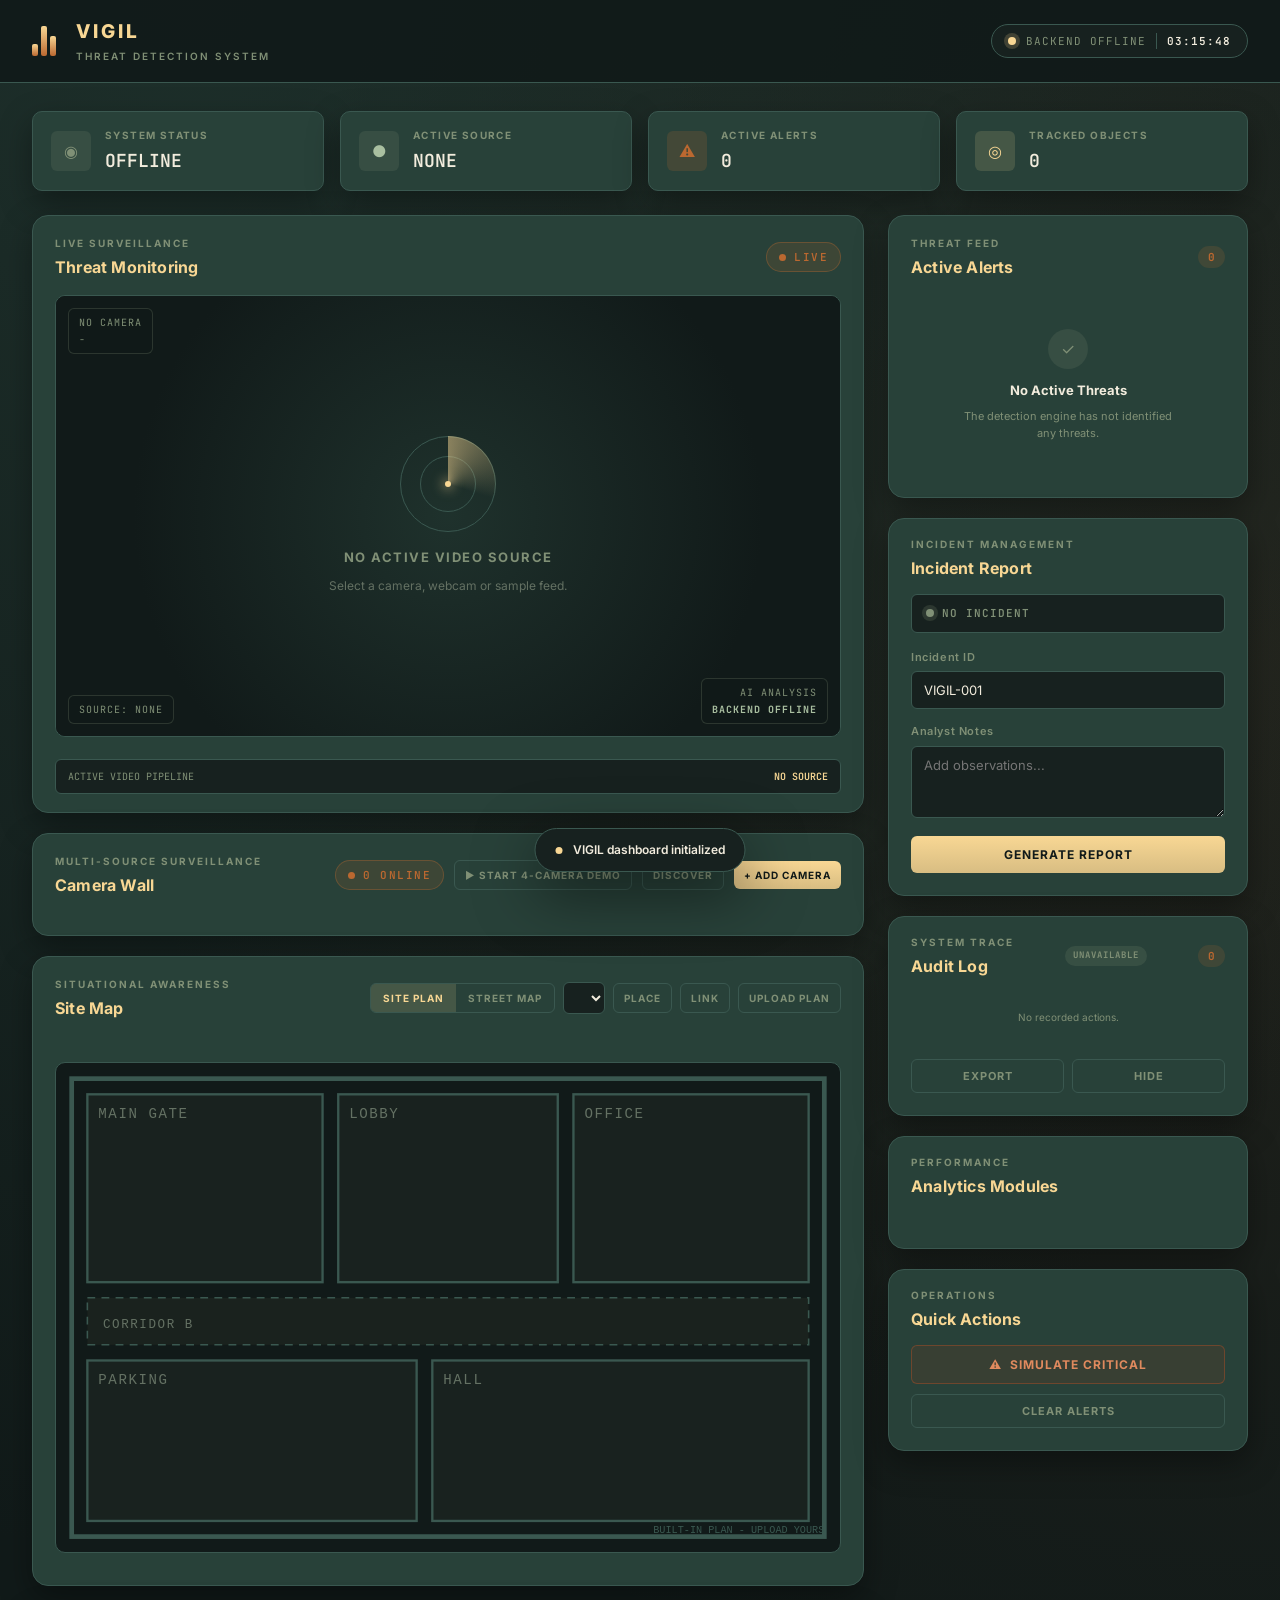
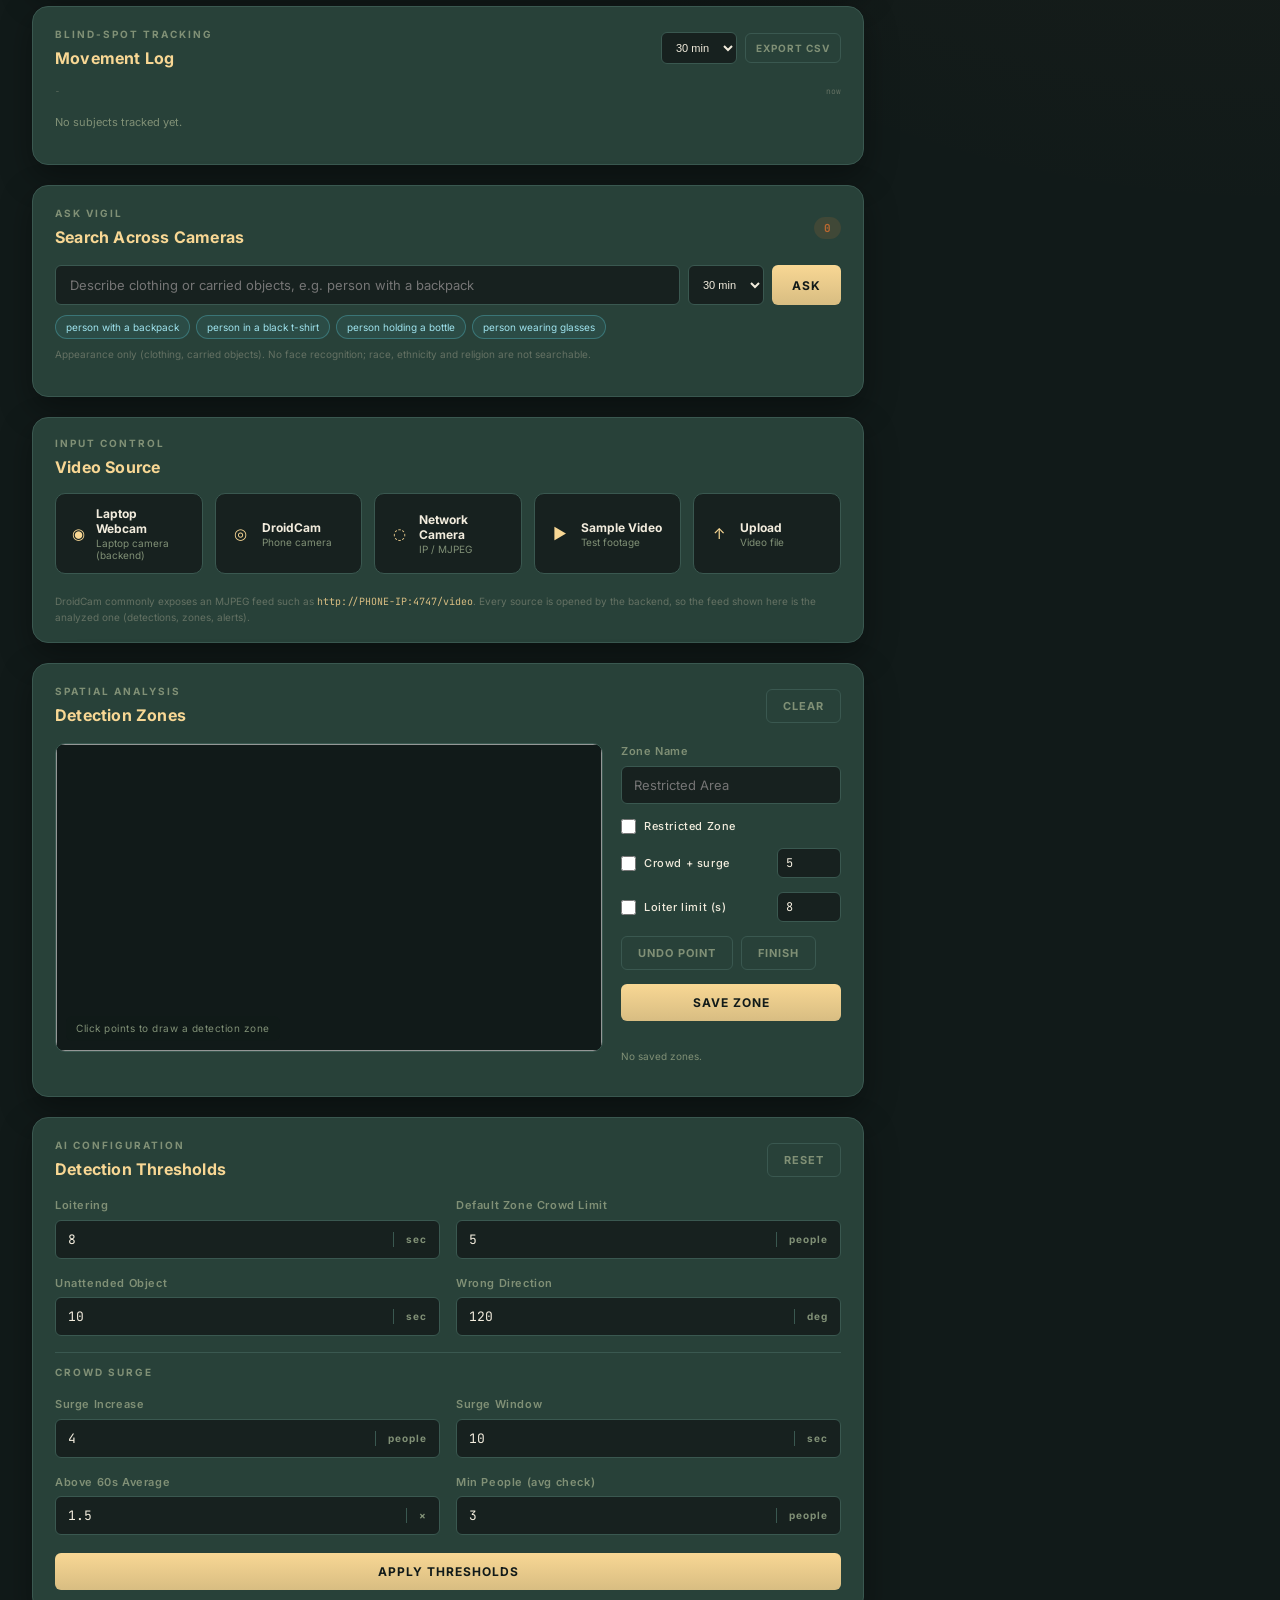
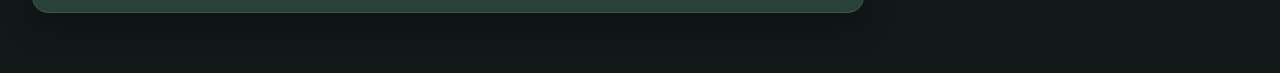
==== frontend/index.html @ 1de20b46 "Camera titles: 'CAM-01', not 'CAM-01 CAM-01' Camera 1 of the single-source flow is named CAM-01, so " ====
<!DOCTYPE html>
<html lang="en">
<head>
    <meta charset="UTF-8">
    <meta name="viewport" content="width=device-width, initial-scale=1.0">

    <title>VIGIL | Threat Detection & Situational Awareness</title>

    <style>
/* =========================================================
   VIGIL DASHBOARD - STYLESHEET
   Palette: Emerald Green / Wasabi / Creased Khaki /
            Egyptian Earth / Noir de Vigne
========================================================= */

:root {

    /* --- palette --- */
    --noir:            #111A19;
    --noir-raised:      #17211f;
    --emerald:          #284139;
    --emerald-soft:     #2f4b42;
    --emerald-border:   #3a5850;
    --wasabi:           #809076;
    --wasabi-dim:       #647163;
    --khaki:            #F8D794;
    --khaki-dim:        #d8bd82;
    --earth:            #BB6830;
    --earth-soft:       #8f5028;
    --critical:         #8f3a1c;
    --critical-glow:    rgba(191, 84, 39, 0.35);

    /* --- semantic --- */
    --bg:               var(--noir);
    --panel:            var(--emerald);
    --panel-header:     var(--emerald-soft);
    --border:           var(--emerald-border);
    --text-primary:     #f2ecdd;
    --text-heading:     var(--khaki);
    --text-muted:       var(--wasabi);
    --accent:           var(--khaki);
    --accent-contrast:  var(--noir);

    --sev-critical:     var(--critical);
    --sev-high:         var(--earth);
    --sev-medium:       var(--khaki);
    --sev-low:          var(--wasabi);

    --radius-sm:  6px;
    --radius-md:  10px;
    --radius-lg:  16px;

    --shadow-panel: 0 12px 32px rgba(0, 0, 0, 0.35);
    --shadow-pop:   0 20px 60px rgba(0, 0, 0, 0.55);

    --font-ui:   "Inter", -apple-system, BlinkMacSystemFont, sans-serif;
    --font-mono: "JetBrains Mono", "SFMono-Regular", monospace;
}


/* =========================================================
   RESET & BASE
========================================================= */

* {
    margin: 0;
    padding: 0;
    box-sizing: border-box;
}

html {
    scroll-padding-top: env(safe-area-inset-top, 0px);
}

body {
    background: var(--bg);
    background-image:
        radial-gradient(circle at 15% 0%, rgba(40, 65, 57, 0.55), transparent 45%),
        radial-gradient(circle at 100% 20%, rgba(187, 104, 48, 0.10), transparent 40%);
    color: var(--text-primary);
    font-family: var(--font-ui);
    font-size: 14px;
    line-height: 1.5;
    min-height: 100vh;
    padding-top: env(safe-area-inset-top, 0px);
    padding-bottom: env(safe-area-inset-bottom, 0px);
}

::selection {
    background: var(--khaki);
    color: var(--noir);
}

::-webkit-scrollbar { width: 10px; height: 10px; }
::-webkit-scrollbar-track { background: transparent; }
::-webkit-scrollbar-thumb {
    background: var(--emerald-border);
    border-radius: 10px;
}
::-webkit-scrollbar-thumb:hover { background: var(--wasabi-dim); }

button, input, textarea {
    font-family: inherit;
    color: inherit;
}

.hidden { display: none !important; }


/* =========================================================
   TOP NAVIGATION
========================================================= */

.topbar {
    position: sticky;
    top: env(safe-area-inset-top, 0px);
    z-index: 40;
    display: flex;
    align-items: center;
    justify-content: space-between;
    padding: 18px 32px;
    background: rgba(17, 26, 25, 0.9);
    border-bottom: 1px solid var(--border);
}

.brand {
    display: flex;
    align-items: center;
    gap: 14px;
}

.brand-mark {
    display: flex;
    align-items: flex-end;
    gap: 3px;
    width: 30px;
    height: 30px;
}

.brand-mark span {
    display: block;
    width: 6px;
    background: linear-gradient(180deg, var(--khaki), var(--earth));
    border-radius: 2px;
}

.brand-mark span:nth-child(1) { height: 40%; animation-delay: 0s; }
.brand-mark span:nth-child(2) { height: 100%; animation-delay: 0.2s; }
.brand-mark span:nth-child(3) { height: 65%; animation-delay: 0.4s; }

@keyframes brandPulse {
    0%, 100% { opacity: 0.55; transform: scaleY(0.85); }
    50%      { opacity: 1;    transform: scaleY(1); }
}

.brand h1 {
    font-size: 19px;
    font-weight: 800;
    letter-spacing: 3px;
    color: var(--text-heading);
}

.brand p {
    font-size: 10px;
    font-weight: 600;
    letter-spacing: 2px;
    color: var(--text-muted);
    margin-top: 2px;
}

.system-state {
    display: flex;
    align-items: center;
    gap: 10px;
    font-family: var(--font-mono);
    font-size: 11px;
    letter-spacing: 1px;
    color: var(--text-muted);
    background: var(--noir-raised);
    border: 1px solid var(--border);
    padding: 8px 16px;
    border-radius: 999px;
}

.status-dot {
    width: 8px;
    height: 8px;
    border-radius: 50%;
    background: var(--khaki);
    box-shadow: 0 0 0 4px rgba(248, 215, 148, 0.18);
}

.status-dot.green {
    background: var(--wasabi);
    box-shadow: 0 0 0 4px rgba(128, 144, 118, 0.2);
}

@keyframes dotPulse {
    0%, 100% { box-shadow: 0 0 0 4px rgba(248, 215, 148, 0.18); }
    50%      { box-shadow: 0 0 0 8px rgba(248, 215, 148, 0.05); }
}

.system-time {
    color: var(--text-primary);
    font-weight: 600;
    padding-left: 10px;
    border-left: 1px solid var(--border);
}


/* =========================================================
   DASHBOARD LAYOUT
========================================================= */

.dashboard {
    max-width: 1560px;
    margin: 0 auto;
    padding: 28px 32px 60px;
    display: flex;
    flex-direction: column;
    gap: 24px;
}


/* =========================================================
   METRIC STRIP
========================================================= */

.metrics {
    display: grid;
    grid-template-columns: repeat(4, 1fr);
    gap: 16px;
}

.metric-card {
    display: flex;
    align-items: center;
    gap: 14px;
    background: var(--panel);
    border: 1px solid var(--border);
    border-radius: var(--radius-md);
    padding: 16px 18px;
    box-shadow: var(--shadow-panel);
    transition: border-color 0.2s ease, transform 0.2s ease;
}

.metric-card:hover {
    border-color: var(--wasabi-dim);
    transform: translateY(-1px);
}

.metric-icon {
    width: 40px;
    height: 40px;
    flex-shrink: 0;
    display: flex;
    align-items: center;
    justify-content: center;
    border-radius: var(--radius-sm);
    font-size: 16px;
    background: rgba(248, 215, 148, 0.12);
    color: var(--khaki);
}

.metric-icon.blue   { background: rgba(128, 144, 118, 0.16); color: var(--wasabi); }
.metric-icon.green  { background: rgba(128, 144, 118, 0.16); color: #a9bfa0; }
.metric-icon.orange { background: rgba(187, 104, 48, 0.18);  color: var(--earth); }
.metric-icon.purple { background: rgba(248, 215, 148, 0.14); color: var(--khaki); }

.metric-label {
    display: block;
    font-size: 10px;
    font-weight: 700;
    letter-spacing: 1.4px;
    color: var(--text-muted);
    margin-bottom: 4px;
}

.metric-card strong {
    font-family: var(--font-mono);
    font-size: 18px;
    font-weight: 600;
    color: var(--text-primary);
}


/* =========================================================
   MAIN GRID
========================================================= */

.main-grid {
    display: grid;
    grid-template-columns: minmax(0, 1fr) 360px;
    gap: 24px;
    align-items: start;
}

.workspace {
    display: flex;
    flex-direction: column;
    gap: 20px;
    min-width: 0;
}

.sidebar {
    display: flex;
    flex-direction: column;
    gap: 20px;
    position: sticky;
    top: 96px;
}


/* =========================================================
   PANELS (shared)
========================================================= */

.panel {
    background: var(--panel);
    border: 1px solid var(--border);
    border-radius: var(--radius-lg);
    box-shadow: var(--shadow-panel);
    overflow: hidden;
}

.panel-header {
    display: flex;
    align-items: center;
    justify-content: space-between;
    gap: 12px;
    padding: 20px 22px 16px;
}

.panel-header.compact {
    padding: 18px 22px 14px;
}

.section-kicker {
    display: block;
    font-size: 10px;
    font-weight: 700;
    letter-spacing: 2px;
    color: var(--wasabi);
    margin-bottom: 4px;
}

.panel-header h2 {
    font-size: 16px;
    font-weight: 700;
    color: var(--text-heading);
    letter-spacing: 0.2px;
}


/* =========================================================
   VIDEO PANEL
========================================================= */

.live-indicator {
    display: flex;
    align-items: center;
    gap: 8px;
    font-family: var(--font-mono);
    font-size: 11px;
    font-weight: 600;
    letter-spacing: 1.5px;
    color: var(--earth);
    background: rgba(187, 104, 48, 0.14);
    border: 1px solid rgba(187, 104, 48, 0.35);
    padding: 6px 12px;
    border-radius: 999px;
}

.live-indicator span:first-child {
    width: 7px;
    height: 7px;
    border-radius: 50%;
    background: var(--earth);
}

.video-container {
    position: relative;
    margin: 0 22px 22px;
    border-radius: var(--radius-md);
    overflow: hidden;
    background: var(--noir);
    border: 1px solid var(--border);
    aspect-ratio: 16 / 9;
}

.video-container img#videoFeed {
    width: 100%;
    height: 100%;
    object-fit: contain;
    display: none;
}

.video-placeholder {
    position: absolute;
    inset: 0;
    display: flex;
    flex-direction: column;
    align-items: center;
    justify-content: center;
    gap: 10px;
    text-align: center;
    background:
        radial-gradient(circle at center, rgba(40, 65, 57, 0.6), var(--noir) 70%);
}

.video-placeholder h3 {
    font-size: 13px;
    letter-spacing: 1.5px;
    color: var(--text-muted);
    font-weight: 700;
}

.video-placeholder p {
    font-size: 12px;
    color: var(--wasabi-dim);
}

.radar {
    position: relative;
    width: 96px;
    height: 96px;
    margin-bottom: 6px;
}

.radar-ring {
    position: absolute;
    inset: 0;
    border: 1px solid var(--emerald-border);
    border-radius: 50%;
}

.radar-ring:nth-child(2) {
    inset: 20px;
}

.radar-sweep {
    position: absolute;
    inset: 0;
    border-radius: 50%;
    background: conic-gradient(from 0deg, rgba(248, 215, 148, 0.5), transparent 30%);
}

.radar-center {
    position: absolute;
    top: 50%;
    left: 50%;
    width: 6px;
    height: 6px;
    background: var(--khaki);
    border-radius: 50%;
    transform: translate(-50%, -50%);
    box-shadow: 0 0 12px 2px rgba(248, 215, 148, 0.6);
}

@keyframes sweep {
    to { transform: rotate(360deg); }
}

.video-overlay {
    position: absolute;
    display: flex;
    flex-direction: column;
    gap: 2px;
    padding: 6px 10px;
    background: rgba(17, 26, 25, 0.75);
    border: 1px solid rgba(128, 144, 118, 0.25);
    border-radius: var(--radius-sm);
    font-family: var(--font-mono);
    font-size: 10px;
    letter-spacing: 1px;
    color: var(--text-muted);
}

.video-overlay.top-left     { top: 12px; left: 12px; }
.video-overlay.bottom-left  { bottom: 12px; left: 12px; }
.video-overlay.bottom-right { bottom: 12px; right: 12px; text-align: right; }

.green-text { color: #a9bfa0; font-weight: 700; }


/* =========================================================
   SOURCE CONTROL
========================================================= */

.source-grid {
    display: grid;
    grid-template-columns: repeat(5, 1fr);
    gap: 12px;
    padding: 0 22px 20px;
}

.source-btn {
    display: flex;
    align-items: center;
    gap: 10px;
    background: var(--noir-raised);
    border: 1px solid var(--border);
    border-radius: var(--radius-md);
    padding: 12px 14px;
    text-align: left;
    cursor: pointer;
    transition: border-color 0.2s ease, background 0.2s ease;
}

.source-btn:hover {
    border-color: var(--wasabi-dim);
}

.source-btn.active {
    border-color: var(--khaki);
    background: rgba(248, 215, 148, 0.08);
}

.source-icon {
    font-size: 15px;
    color: var(--khaki);
    width: 22px;
    text-align: center;
}

.source-btn span b {
    display: block;
    font-size: 12px;
    font-weight: 700;
    color: var(--text-primary);
}

.source-btn span small {
    display: block;
    font-size: 10px;
    color: var(--text-muted);
    margin-top: 1px;
}

.source-input {
    display: flex;
    gap: 10px;
    padding: 0 22px 22px;
}

.source-input input {
    flex: 1;
    background: var(--noir-raised);
    border: 1px solid var(--border);
    border-radius: var(--radius-sm);
    padding: 11px 14px;
    font-size: 13px;
    color: var(--text-primary);
}

.source-input input:focus,
input:focus,
textarea:focus {
    outline: none;
    border-color: var(--khaki-dim);
}


/* =========================================================
   BUTTONS
========================================================= */

.primary-btn {
    background: linear-gradient(180deg, var(--khaki), var(--khaki-dim));
    color: var(--noir);
    border: none;
    border-radius: var(--radius-sm);
    padding: 11px 20px;
    font-size: 12px;
    font-weight: 700;
    letter-spacing: 1px;
    cursor: pointer;
    transition: filter 0.2s ease, transform 0.15s ease;
}

.primary-btn:hover { filter: brightness(1.06); transform: translateY(-1px); }
.primary-btn:active { transform: translateY(0); }
.primary-btn.full { width: 100%; }

.secondary-btn {
    background: transparent;
    color: var(--text-muted);
    border: 1px solid var(--border);
    border-radius: var(--radius-sm);
    padding: 9px 16px;
    font-size: 11px;
    font-weight: 700;
    letter-spacing: 1px;
    cursor: pointer;
    transition: color 0.2s ease, border-color 0.2s ease;
}

.secondary-btn:hover {
    color: var(--text-primary);
    border-color: var(--wasabi-dim);
}

.danger-btn {
    display: flex;
    align-items: center;
    justify-content: center;
    gap: 8px;
    width: 100%;
    background: rgba(143, 58, 28, 0.16);
    color: #e08a5e;
    border: 1px solid rgba(191, 84, 39, 0.4);
    border-radius: var(--radius-sm);
    padding: 11px 16px;
    font-size: 12px;
    font-weight: 700;
    letter-spacing: 1px;
    cursor: pointer;
    transition: background 0.2s ease;
}

.danger-btn:hover {
    background: rgba(143, 58, 28, 0.28);
}


/* =========================================================
   ZONE DRAWING
========================================================= */

.zone-workspace {
    display: grid;
    grid-template-columns: minmax(0, 1fr) 220px;
    gap: 18px;
    padding: 0 22px 22px;
}

.zone-canvas-wrapper {
    position: relative;
    border-radius: var(--radius-md);
    overflow: hidden;
    border: 1px solid var(--border);
    background: var(--noir);
    aspect-ratio: 16 / 9;
}

.zone-canvas-wrapper img#zoneImage {
    width: 100%;
    height: 100%;
    object-fit: fill;
    opacity: 0.75;
}

.zone-canvas-wrapper canvas {
    position: absolute;
    inset: 0;
    cursor: crosshair;
}

.canvas-help {
    position: absolute;
    bottom: 10px;
    left: 10px;
    font-size: 10px;
    letter-spacing: 0.5px;
    color: var(--text-muted);
    background: rgba(17, 26, 25, 0.7);
    padding: 5px 10px;
    border-radius: var(--radius-sm);
    pointer-events: none;
}

.zone-controls {
    display: flex;
    flex-direction: column;
    gap: 14px;
}

.zone-controls label,
.threshold-grid label,
.incident-fields label {
    display: flex;
    flex-direction: column;
    gap: 6px;
    font-size: 11px;
    font-weight: 600;
    letter-spacing: 0.6px;
    color: var(--text-muted);
}

.zone-controls input[type="text"] {
    background: var(--noir-raised);
    border: 1px solid var(--border);
    border-radius: var(--radius-sm);
    padding: 10px 12px;
    font-size: 13px;
    color: var(--text-primary);
}

.checkbox-row {
    flex-direction: row !important;
    align-items: center;
    gap: 8px !important;
}

.checkbox-row input[type="checkbox"] {
    width: 15px;
    height: 15px;
    accent-color: var(--khaki);
}

.checkbox-row span {
    color: var(--text-primary);
    font-weight: 500;
}

.checkbox-row input[type="number"] {
    width: 64px;
    margin-left: auto;
    background: var(--noir-raised);
    border: 1px solid var(--border);
    border-radius: var(--radius-sm);
    padding: 6px 8px;
    font-family: var(--font-mono);
    font-size: 12px;
    color: var(--text-primary);
}

.zone-list-item.crowd-warn { border-left-color: var(--khaki); }
.zone-list-item.crowd-over { border-left-color: var(--critical); }

.zone-count {
    font-family: var(--font-mono);
    font-size: 11px;
    font-weight: 700;
    color: var(--text-primary);
    margin-left: auto;
}

.zone-list-item.crowd-warn .zone-count { color: var(--khaki); }
.zone-list-item.crowd-over .zone-count { color: #ef8f66; }

.threshold-group-label {
    grid-column: 1 / -1;
    font-size: 10px;
    font-weight: 700;
    letter-spacing: 2px;
    color: var(--wasabi);
    padding-top: 12px;
    border-top: 1px solid var(--border);
}

.modal-message {
    margin: 0 22px 16px;
    font-size: 12px;
    color: var(--text-primary);
}

.modal-actions-list {
    margin: 0 22px 22px;
    padding: 12px 14px 12px 30px;
    background: rgba(143, 58, 28, 0.14);
    border: 1px solid rgba(191, 84, 39, 0.35);
    border-radius: var(--radius-sm);
    font-size: 12px;
    line-height: 1.7;
    color: var(--text-primary);
}

.alert-item.simulated { opacity: 0.8; border-style: dashed; }

.alert-item.acknowledged { opacity: 0.45; }

/* camera wall: backend camera states */
.camera-tile { cursor: pointer; position: relative; }
.camera-tile.focused { border-color: var(--khaki); box-shadow: 0 0 0 1px var(--khaki) inset; }
.camera-tile.critical { border-color: #ef5a3a; box-shadow: 0 0 0 2px rgba(239, 90, 58, .55); }
@keyframes criticalPulse {
    0%, 100% { box-shadow: 0 0 0 1px rgba(239, 90, 58, .9), 0 0 0 0 rgba(239, 90, 58, .55); }
    50% { box-shadow: 0 0 0 1px rgba(239, 90, 58, .9), 0 0 18px 4px rgba(239, 90, 58, .45); }
}
.cam-alert-badge {
    min-width: 18px; height: 18px; padding: 0 5px; border-radius: 999px; display: inline-flex;
    align-items: center; justify-content: center; font-family: var(--font-mono); font-size: 9px; font-weight: 800;
    background: rgba(187, 104, 48, .25); color: var(--earth);
}
.cam-alert-badge.critical { background: #ef5a3a; color: #fff; }
.cam-alert-badge.none { display: none; }
.camera-stats { display: flex; justify-content: space-between; gap: 8px; padding: 7px 10px 0;
    font-family: var(--font-mono); font-size: 9px; letter-spacing: .6px; color: var(--text-muted); }
.camera-pin { width: 26px; height: 26px; padding: 0 !important; font-size: 13px !important; }
.camera-tile.waiting { cursor: default; border-style: dashed; }
.camera-tile.waiting .camera-feed { display: flex; align-items: center; justify-content: center; }
.camera-live.reconnecting { color: var(--khaki); }
.camera-live.reconnecting::before { background: var(--khaki); }
.camera-live.stopped { color: var(--wasabi-dim); }
.camera-live.stopped::before { background: var(--wasabi-dim); }
.camera-tile .camera-feed img { display: block; object-fit: contain; background: #080d0c; }
.camera-empty.hidden { display: none; }
.camera-wall-empty {
    grid-column: 1 / -1;
    padding: 28px 12px;
    text-align: center;
    color: var(--text-muted);
    font-size: 12px;
    border: 1px dashed var(--border);
    border-radius: var(--radius-md);
}

/* site map */
.map-toolbar { display: flex; flex-wrap: wrap; align-items: center; gap: 8px; }
.map-toolbar select { background: var(--noir-raised); border: 1px solid var(--border); border-radius: var(--radius-sm);
    color: var(--text-primary); padding: 8px 10px; font-size: 11px; }
.map-mode { display: inline-flex; border: 1px solid var(--border); border-radius: var(--radius-sm); overflow: hidden; }
.map-mode button { background: transparent; border: 0; color: var(--text-muted); padding: 8px 12px; font-size: 10px;
    font-weight: 700; letter-spacing: 1px; cursor: pointer; }
.map-mode button.active { background: rgba(248, 215, 148, .14); color: var(--khaki); }
.street-tools { display: flex; flex-wrap: wrap; gap: 8px; align-items: center; margin: 0 22px 8px; }
.street-tools.hidden { display: none; }
.geo-search { position: relative; flex: 1 1 320px; display: flex; gap: 6px; }
.geo-search input { flex: 1; min-width: 0; background: var(--noir-raised); border: 1px solid var(--border);
    border-radius: var(--radius-sm); color: var(--text-primary); padding: 8px 10px; font-size: 12px; }
.geo-results { position: absolute; top: 100%; left: 0; right: 0; z-index: 1200; margin-top: 4px; background: var(--panel);
    border: 1px solid var(--border); border-radius: var(--radius-sm); box-shadow: var(--shadow-pop); max-height: 260px; overflow: auto; }
.geo-results.hidden { display: none; }
.geo-results button { display: block; width: 100%; text-align: left; background: none; border: 0; border-bottom: 1px solid var(--border);
    color: var(--text-primary); padding: 8px 10px; font-size: 11px; cursor: pointer; }
.geo-results button:hover { background: rgba(248, 215, 148, .1); }
.geo-results small { display: block; padding: 6px 10px; color: var(--text-muted); font-size: 9px; }
.cand-popup { font-size: 11px; min-width: 200px; }
.cand-popup b { color: var(--khaki); }
.cand-popup .pop-actions { display: flex; flex-direction: column; gap: 6px; margin-top: 8px; }
.cand-popup .pop-actions button { font-size: 10px; padding: 6px; }
.locate-qr { display: flex; justify-content: center; background: #fff; border-radius: var(--radius-sm); padding: 10px; margin: 10px 22px; }
.locate-qr svg { width: 220px; height: 220px; }
.locate-url { margin: 0 22px; font-family: var(--font-mono); font-size: 10px; word-break: break-all; color: var(--khaki); }
.locate-steps { margin: 10px 22px 16px; padding-left: 18px; font-size: 11px; color: var(--text-muted); }
.loc-hint { margin: 0 22px 8px; font-size: 11px; color: var(--khaki); min-height: 14px; }
.map-hint { margin: 0 22px 10px; min-height: 16px; font-family: var(--font-mono); font-size: 10px; color: var(--khaki); }
.map-stage { position: relative; margin: 0 22px 14px; border-radius: var(--radius-md); overflow: hidden;
    border: 1px solid var(--border); background: var(--noir); aspect-ratio: 16 / 10; }
.site-plan, .street-map { position: absolute; inset: 0; }
.site-plan img { position: absolute; inset: 0; width: 100%; height: 100%; object-fit: fill; opacity: .85; }
.site-plan svg { position: absolute; inset: 0; width: 100%; height: 100%; }
.site-plan.placing, .street-map.placing { cursor: crosshair; }
.plan-marker { cursor: pointer; }
/* Only markers take clicks; everything else lets them through to the SVG. */
#sitePlanSvg > :not(.plan-marker) { pointer-events: none; }
.plan-marker text { font-family: var(--font-mono); font-size: 18px; font-weight: 700; fill: #f2ecdd;
    paint-order: stroke; stroke: #111a19; stroke-width: 4px; }
.pulse-ring { animation: ringPulse 1.1s ease-out 5; transform-box: fill-box; transform-origin: center; }
@keyframes ringPulse { 0% { transform: scale(1); opacity: .9; } 100% { transform: scale(2.6); opacity: 0; } }
.plan-marker.flash circle.core { animation: flashCore .45s ease-in-out 6; }
@keyframes flashCore { 50% { r: 20; } }
.map-popup { position: absolute; z-index: 5; width: 230px; background: var(--panel); border: 1px solid var(--border);
    border-radius: var(--radius-md); box-shadow: var(--shadow-pop); padding: 10px; font-size: 11px; color: var(--text-primary); }
.map-popup img { width: 100%; aspect-ratio: 4 / 3; object-fit: cover; border-radius: var(--radius-sm); background: #080d0c; margin: 6px 0; }
.map-popup .pop-title { font-weight: 800; font-size: 12px; color: var(--khaki); }
.map-popup .pop-meta { color: var(--text-muted); font-family: var(--font-mono); font-size: 9px; }
.map-popup .pop-alert { margin-top: 4px; font-size: 10px; }
.map-popup .pop-actions { display: flex; gap: 6px; margin-top: 8px; }
.map-popup .pop-actions button, .map-popup .pop-actions a { flex: 1; text-align: center; font-size: 9px; padding: 6px; }
.leaflet-popup-content .map-popup { position: static; box-shadow: none; border: 0; padding: 0; width: 220px; background: transparent; }
.leaflet-popup-content-wrapper, .leaflet-popup-tip { background: var(--panel); color: var(--text-primary); }
.street-dot { position: relative; width: 22px; height: 22px; border-radius: 50%; border: 2px solid #111a19;
    display: flex; align-items: center; justify-content: center; font: 700 8px var(--font-mono); color: #111a19; }
.street-dot.critical::after { content: ""; position: absolute; inset: -3px; border-radius: 50%; border: 3px solid #ef5a3a;
    animation: ringPulse 1.1s ease-out 5; }
.street-dot.flash { animation: flashCore .45s ease-in-out 6; }
.link-label { font-family: var(--font-mono); font-size: 16px; font-weight: 700; fill: var(--khaki);
    paint-order: stroke; stroke: #111a19; stroke-width: 4px; }
.links-list { display: flex; flex-wrap: wrap; gap: 6px; padding: 0 22px 18px; }
.link-chip { display: inline-flex; align-items: center; gap: 8px; padding: 5px 8px; border: 1px solid var(--border);
    border-radius: 999px; font-family: var(--font-mono); font-size: 10px; color: var(--text-muted); }
.link-chip button { background: none; border: 0; color: var(--text-muted); cursor: pointer; }
.alert-location { display: flex; gap: 8px; align-items: center; font-size: 10px; color: var(--text-muted); margin-bottom: 6px; }
.nav-link { color: var(--khaki); font-size: 10px; font-weight: 700; letter-spacing: .5px; text-decoration: none; }
.nav-link:hover { text-decoration: underline; }
.modal-location { margin: -8px 22px 14px; font-size: 11px; color: var(--text-muted); }

/* Ask Vigil */
.ask-row { display: flex; gap: 8px; padding: 0 22px 10px; }
.ask-row input { flex: 1; background: var(--noir-raised); border: 1px solid var(--border); border-radius: var(--radius-sm);
    padding: 11px 14px; font-size: 13px; color: var(--text-primary); }
.ask-row select { background: var(--noir-raised); border: 1px solid var(--border); border-radius: var(--radius-sm);
    color: var(--text-primary); padding: 0 10px; font-size: 11px; }
.ask-chips { display: flex; flex-wrap: wrap; gap: 6px; padding: 0 22px 8px; }
.ask-chip { background: rgba(95, 211, 230, .08); border: 1px solid rgba(95, 211, 230, .3); color: #9fe3ee;
    border-radius: 999px; padding: 5px 10px; font-size: 10px; cursor: pointer; }
.ask-note { padding: 0 22px 12px; font-size: 10px; color: var(--wasabi-dim); }
.ask-results { display: grid; grid-template-columns: repeat(auto-fill, minmax(130px, 1fr)); gap: 10px; padding: 0 22px 22px; }
.ask-result { background: var(--noir-raised); border: 1px solid var(--border); border-radius: var(--radius-sm); overflow: hidden;
    cursor: pointer; transition: border-color .2s ease; }
.ask-result:hover { border-color: #5fd3e6; }
.ask-result img { width: 100%; aspect-ratio: 3 / 4; object-fit: cover; display: block; background: #080d0c; }
.ask-result .meta { padding: 6px 8px; font-family: var(--font-mono); font-size: 9px; color: var(--text-muted); line-height: 1.5; }
.ask-result .meta b { color: #9fe3ee; font-size: 10px; }
.ask-result .match { float: right; color: var(--khaki); font-weight: 700; }
.ask-empty { grid-column: 1 / -1; font-size: 11px; color: var(--text-muted); padding: 12px 0; }
.follow-banner { display: flex; align-items: center; gap: 10px; margin: 0 22px 12px; padding: 9px 12px; border-radius: var(--radius-sm);
    background: rgba(95, 211, 230, .1); border: 1px solid rgba(95, 211, 230, .45); font-family: var(--font-mono);
    font-size: 10px; color: #9fe3ee; }
.follow-banner .dot { width: 8px; height: 8px; border-radius: 50%; background: #5fd3e6; }
.follow-banner button { margin-left: auto; }
.subject-top { display: grid; grid-template-columns: 160px 1fr; gap: 16px; padding: 18px 22px 0; }
.subject-top img { width: 160px; border-radius: var(--radius-sm); border: 1px solid var(--border); background: #080d0c; }
.subject-facts { font-size: 12px; line-height: 1.8; color: var(--text-primary); }
.subject-facts span { color: var(--text-muted); font-size: 10px; letter-spacing: .8px; display: inline-block; width: 110px; }
.sightings { display: flex; flex-direction: column; gap: 6px; padding: 14px 22px 0; }
.sighting { display: grid; grid-template-columns: 48px 1fr auto; gap: 10px; align-items: center; padding: 6px 8px;
    background: var(--noir-raised); border: 1px solid var(--border); border-radius: var(--radius-sm); font-size: 11px; }
.sighting img { width: 48px; height: 60px; object-fit: cover; border-radius: 4px; background: #080d0c; }
.sighting small { color: var(--text-muted); font-family: var(--font-mono); font-size: 9px; }
.reid-badge { font-family: var(--font-mono); font-size: 9px; color: #9fe3ee; }

/* Movement Log */
.moves { display: flex; flex-direction: column; gap: 8px; padding: 0 22px 22px; }
.move-row { display: grid; grid-template-columns: 44px 70px 1fr; gap: 10px; align-items: center; padding: 6px 8px;
    background: var(--noir-raised); border: 1px solid var(--border); border-radius: var(--radius-sm); cursor: pointer; }
.move-row:hover, .move-row.selected { border-color: #5fd3e6; }
.move-row img { width: 44px; height: 56px; object-fit: cover; border-radius: 4px; background: #080d0c; }
.move-id { font-family: var(--font-mono); font-size: 11px; font-weight: 700; color: #9fe3ee; }
.move-id small { display: block; font-weight: 400; color: var(--text-muted); font-size: 9px; }
.timeline { position: relative; height: 34px; background: rgba(17, 26, 25, .6); border-radius: 4px; overflow: hidden; }
.tl-seg { position: absolute; top: 4px; height: 14px; border-radius: 3px; background: #5fd3e6; opacity: .85; min-width: 3px; }
.tl-seg.open { background: linear-gradient(90deg, #5fd3e6, #9fe3ee); }
.tl-seg span { position: absolute; left: 3px; top: 0; font: 700 8px/14px var(--font-mono); color: #111a19; white-space: nowrap; }
.tl-gap { position: absolute; top: 22px; height: 2px; background: var(--wasabi-dim); }
.tl-gap.long_gap { background: #e8913a; }
.tl-gap.missing { background: #ef5a3a; }
.tl-gap-label { position: absolute; top: 18px; font: 700 8px var(--font-mono); color: var(--text-muted); transform: translateX(-50%); white-space: nowrap; }
.tl-gap-label.long_gap { color: #e8913a; }
.tl-gap-label.missing { color: #ef5a3a; }
.tl-axis { display: flex; justify-content: space-between; font: 8px var(--font-mono); color: var(--wasabi-dim); padding: 0 22px 6px; }

/* Analytics Modules */
.modules { display: flex; flex-direction: column; gap: 8px; padding: 0 22px 18px; }
.module-row { display: flex; align-items: center; justify-content: space-between; gap: 10px; font-size: 12px; }
.module-row small { display: block; font-size: 9px; color: var(--text-muted); }
.switch { position: relative; width: 38px; height: 20px; flex-shrink: 0; }
.switch input { opacity: 0; width: 0; height: 0; }
.switch span { position: absolute; inset: 0; border-radius: 999px; background: var(--noir-raised); border: 1px solid var(--border);
    cursor: pointer; transition: background .2s ease; }
.switch span::before { content: ""; position: absolute; width: 14px; height: 14px; left: 2px; top: 2px; border-radius: 50%;
    background: var(--wasabi-dim); transition: transform .2s ease, background .2s ease; }
.switch input:checked + span { background: rgba(88, 170, 110, .25); border-color: #6fbf73; }
.switch input:checked + span::before { transform: translateX(18px); background: #8fd19e; }
.module-row.needs-pose { opacity: .45; }
.modules-perf { padding: 0 22px 18px; font-family: var(--font-mono); font-size: 9px; color: var(--text-muted); }

/* add-camera dialog */
.form-grid { display: grid; grid-template-columns: 1fr 1fr; gap: 12px; padding: 18px 22px 0; }
.form-grid label { display: flex; flex-direction: column; gap: 6px; font-size: 11px; font-weight: 600;
    letter-spacing: .6px; color: var(--text-muted); }
.form-grid .span-2 { grid-column: 1 / -1; }
.form-grid input, .form-grid select {
    background: var(--noir-raised); border: 1px solid var(--border); border-radius: var(--radius-sm);
    padding: 10px 12px; font-size: 13px; color: var(--text-primary); font-family: inherit;
}
.test-row { display: flex; align-items: center; gap: 14px; padding: 16px 22px 0; }
.test-thumb { width: 160px; aspect-ratio: 4 / 3; border-radius: var(--radius-sm); border: 1px solid var(--border);
    background: var(--noir-raised); object-fit: cover; }
.test-result { font-family: var(--font-mono); font-size: 11px; color: var(--text-muted); }
.test-result.ok { color: #8fd19e; }
.test-result.bad { color: #ef8f66; }
.discover-list { display: flex; flex-direction: column; gap: 6px; padding: 12px 22px 0; }
.discover-item { display: flex; align-items: center; justify-content: space-between; gap: 10px; padding: 8px 10px;
    background: var(--noir-raised); border: 1px solid var(--border); border-radius: var(--radius-sm);
    font-family: var(--font-mono); font-size: 11px; }
.modal-footer { display: flex; justify-content: flex-end; gap: 10px; padding: 18px 22px 22px; }
.alert-item.acknowledged .alert-type::after {
    content: " \2713 ACK";
    font-size: 9px;
    letter-spacing: 1px;
    color: var(--wasabi);
}

.chain-badge {
    font-family: var(--font-mono);
    font-size: 9px;
    font-weight: 700;
    letter-spacing: 1px;
    padding: 3px 8px;
    border-radius: 999px;
    background: rgba(128, 144, 118, 0.18);
    color: var(--wasabi);
    white-space: nowrap;
}
.chain-badge.verified { background: rgba(88, 170, 110, 0.18); color: #8fd19e; }
.chain-badge.tampered { background: rgba(191, 60, 39, 0.28); color: #ff8a6a; }

.audit-actor {
    font-family: var(--font-mono);
    font-size: 8px;
    letter-spacing: 1px;
    color: var(--wasabi-dim);
    margin-left: 6px;
}

.modal-ack-row {
    display: flex;
    align-items: center;
    gap: 12px;
    margin: 0 22px 22px;
}
.modal-ack-row .ack-note {
    font-size: 11px;
    color: var(--text-muted);
}


/* =========================================================
   THRESHOLDS
========================================================= */

.threshold-grid {
    display: grid;
    grid-template-columns: repeat(2, 1fr);
    gap: 16px;
    padding: 0 22px 18px;
}

.input-unit {
    display: flex;
    align-items: center;
    background: var(--noir-raised);
    border: 1px solid var(--border);
    border-radius: var(--radius-sm);
    overflow: hidden;
}

.input-unit input {
    flex: 1;
    background: transparent;
    border: none;
    padding: 10px 12px;
    font-size: 13px;
    font-family: var(--font-mono);
    color: var(--text-primary);
}

.input-unit span {
    padding: 0 12px;
    font-size: 10px;
    font-weight: 700;
    letter-spacing: 1px;
    color: var(--text-muted);
    border-left: 1px solid var(--border);
}

.threshold-grid + .primary-btn.full,
.panel > .primary-btn.full {
    margin: 0 22px 22px;
    width: calc(100% - 44px);
}


/* =========================================================
   ALERTS
========================================================= */

.alert-counter {
    background: rgba(187, 104, 48, 0.16);
    color: var(--earth);
    font-family: var(--font-mono);
    font-size: 11px;
    font-weight: 700;
    padding: 3px 10px;
    border-radius: 999px;
}

.alert-list {
    display: flex;
    flex-direction: column;
    max-height: 480px;
    overflow-y: auto;
    padding: 0 22px 22px;
    gap: 10px;
}

.empty-alerts {
    display: flex;
    flex-direction: column;
    align-items: center;
    text-align: center;
    gap: 8px;
    padding: 34px 10px;
}

.empty-icon {
    width: 40px;
    height: 40px;
    display: flex;
    align-items: center;
    justify-content: center;
    border-radius: 50%;
    background: rgba(128, 144, 118, 0.16);
    color: var(--wasabi);
    font-size: 16px;
    margin-bottom: 4px;
}

.empty-alerts h3 {
    font-size: 13px;
    color: var(--text-primary);
}

.empty-alerts p {
    font-size: 11px;
    color: var(--text-muted);
    max-width: 220px;
}

.alert-item {
    background: var(--noir-raised);
    border: 1px solid var(--border);
    border-left: 3px solid var(--wasabi);
    border-radius: var(--radius-sm);
    padding: 12px 14px;
    cursor: pointer;
    transition: border-color 0.2s ease, transform 0.15s ease;
}

.alert-item:hover {
    transform: translateX(2px);
    border-color: var(--wasabi-dim);
}

.alert-item.critical { border-left-color: var(--critical); }
.alert-item.high      { border-left-color: var(--earth); }
.alert-item.medium    { border-left-color: var(--khaki); }
.alert-item.low        { border-left-color: var(--wasabi); }

.alert-top {
    display: flex;
    align-items: center;
    justify-content: space-between;
    margin-bottom: 6px;
}

.alert-type {
    font-size: 12px;
    font-weight: 700;
    color: var(--text-primary);
}

.alert-severity {
    font-size: 9px;
    font-weight: 800;
    letter-spacing: 1px;
    padding: 3px 8px;
    border-radius: 999px;
}

.alert-severity.critical { background: rgba(143, 58, 28, 0.3); color: #ef8f66; }
.alert-severity.high      { background: rgba(187, 104, 48, 0.22); color: var(--earth); }
.alert-severity.medium    { background: rgba(248, 215, 148, 0.18); color: var(--khaki); }
.alert-severity.low        { background: rgba(128, 144, 118, 0.22); color: var(--wasabi); }

.alert-description {
    font-size: 11px;
    color: var(--text-muted);
    line-height: 1.5;
    margin-bottom: 8px;
}

.alert-time {
    font-family: var(--font-mono);
    font-size: 10px;
    color: var(--wasabi-dim);
}


/* =========================================================
   INCIDENT PANEL
========================================================= */

.incident-status {
    display: flex;
    align-items: center;
    gap: 8px;
    margin: 0 22px 16px;
    padding: 10px 14px;
    background: var(--noir-raised);
    border: 1px solid var(--border);
    border-radius: var(--radius-sm);
    font-family: var(--font-mono);
    font-size: 11px;
    font-weight: 600;
    letter-spacing: 1px;
    color: var(--text-muted);
}

.incident-fields {
    display: flex;
    flex-direction: column;
    gap: 14px;
    padding: 0 22px 18px;
}

.incident-fields input,
.incident-fields textarea {
    background: var(--noir-raised);
    border: 1px solid var(--border);
    border-radius: var(--radius-sm);
    padding: 10px 12px;
    font-size: 13px;
    color: var(--text-primary);
}

.incident-fields textarea {
    min-height: 72px;
    resize: vertical;
}


/* =========================================================
   QUICK ACTIONS
========================================================= */

.quick-actions {
    display: flex;
    flex-direction: column;
    gap: 10px;
    padding: 0 22px 22px;
}


/* =========================================================
   MODAL
========================================================= */

.modal {
    position: fixed;
    inset: 0;
    z-index: 100;
    display: flex;
    align-items: center;
    justify-content: center;
    background: rgba(9, 13, 12, 0.72);
    opacity: 0;
    pointer-events: none;
    transition: opacity 0.2s ease;
}

.modal.show {
    opacity: 1;
    pointer-events: auto;
}

.modal-box {
    width: min(560px, 92vw);
    max-height: 86vh;
    overflow-y: auto;
    background: var(--panel);
    border: 1px solid var(--border);
    border-radius: var(--radius-lg);
    box-shadow: var(--shadow-pop);
    transform: translateY(12px) scale(0.98);
    transition: transform 0.2s ease;
}

.modal.show .modal-box {
    transform: translateY(0) scale(1);
}

.modal-header {
    display: flex;
    align-items: flex-start;
    justify-content: space-between;
    padding: 22px 22px 16px;
    border-bottom: 1px solid var(--border);
}

.close-btn {
    background: none;
    border: none;
    color: var(--text-muted);
    font-size: 20px;
    line-height: 1;
    cursor: pointer;
    padding: 4px 8px;
    border-radius: var(--radius-sm);
    transition: color 0.2s ease, background 0.2s ease;
}

.close-btn:hover {
    color: var(--text-primary);
    background: rgba(128, 144, 118, 0.14);
}

.evidence-image-wrapper {
    margin: 18px 22px;
    aspect-ratio: 16 / 9;
    border-radius: var(--radius-md);
    overflow: hidden;
    background: var(--noir-raised);
    border: 1px solid var(--border);
}

.evidence-image-wrapper img {
    width: 100%;
    height: 100%;
    object-fit: cover;
}

.modal-details {
    display: grid;
    grid-template-columns: repeat(3, 1fr);
    gap: 12px;
    padding: 0 22px 22px;
}

.modal-details > div {
    background: var(--noir-raised);
    border: 1px solid var(--border);
    border-radius: var(--radius-sm);
    padding: 10px 12px;
}

.modal-details span {
    display: block;
    font-size: 9px;
    font-weight: 700;
    letter-spacing: 1px;
    color: var(--text-muted);
    margin-bottom: 4px;
}

.modal-details strong {
    font-family: var(--font-mono);
    font-size: 13px;
    color: var(--text-primary);
}


/* =========================================================
   TOAST
========================================================= */

.toast {
    position: fixed;
    bottom: max(28px, env(safe-area-inset-bottom, 0px) + 12px);
    left: 50%;
    transform: translate(-50%, 16px);
    display: flex;
    align-items: center;
    gap: 10px;
    background: var(--noir-raised);
    border: 1px solid var(--border);
    box-shadow: var(--shadow-pop);
    padding: 12px 20px;
    border-radius: 999px;
    font-size: 12px;
    font-weight: 600;
    color: var(--text-primary);
    opacity: 0;
    pointer-events: none;
    transition: opacity 0.25s ease, transform 0.25s ease;
    z-index: 200;
}

.toast.show {
    opacity: 1;
    transform: translate(-50%, 0);
}

.toast-dot {
    width: 7px;
    height: 7px;
    border-radius: 50%;
    background: var(--khaki);
    flex-shrink: 0;
}


/* =========================================================
   VIGIL - ENHANCED VIDEO / ZONE / AUDIT UI
========================================================= */

.video-container video#localWebcam {
    width: 100%;
    height: 100%;
    object-fit: cover;
    display: none;
    background: #000;
}

.video-source-status {
    display: flex;
    align-items: center;
    justify-content: space-between;
    gap: 10px;
    margin: 0 22px 18px;
    padding: 9px 12px;
    background: var(--noir-raised);
    border: 1px solid var(--border);
    border-radius: var(--radius-sm);
    font-family: var(--font-mono);
    font-size: 10px;
    color: var(--text-muted);
}

.video-source-status strong {
    color: var(--khaki);
    font-weight: 600;
}

.droidcam-presets {
    display: flex;
    gap: 8px;
    flex-wrap: wrap;
    padding: 0 22px 16px;
}

.droidcam-presets button {
    flex: 1;
    min-width: 120px;
}

.zone-toolbar {
    display: flex;
    gap: 8px;
    flex-wrap: wrap;
}

.zone-list {
    display: flex;
    flex-direction: column;
    gap: 8px;
    margin-top: 4px;
    max-height: 190px;
    overflow-y: auto;
}

.zone-list-empty {
    font-size: 10px;
    color: var(--text-muted);
    padding: 10px 0;
}

.zone-list-item {
    display: flex;
    align-items: center;
    justify-content: space-between;
    gap: 8px;
    padding: 9px 10px;
    background: var(--noir-raised);
    border: 1px solid var(--border);
    border-left: 3px solid var(--wasabi);
    border-radius: var(--radius-sm);
}

.zone-list-item.restricted {
    border-left-color: var(--earth);
}

.zone-list-item span {
    min-width: 0;
}

.zone-list-item b {
    display: block;
    font-size: 11px;
    color: var(--text-primary);
    white-space: nowrap;
    overflow: hidden;
    text-overflow: ellipsis;
}

.zone-list-item small {
    color: var(--text-muted);
    font-size: 9px;
}

.zone-delete {
    flex: 0 0 auto;
    border: 1px solid var(--border);
    background: transparent;
    color: var(--text-muted);
    border-radius: 5px;
    padding: 4px 7px;
    cursor: pointer;
}

.zone-delete:hover {
    color: #ef8f66;
    border-color: rgba(191,84,39,.5);
}

.audit-list {
    display: flex;
    flex-direction: column;
    gap: 8px;
    max-height: 330px;
    overflow-y: auto;
    padding: 0 22px 16px;
}

.audit-item {
    padding: 10px 11px;
    background: var(--noir-raised);
    border: 1px solid var(--border);
    border-radius: var(--radius-sm);
}

.audit-item-top {
    display: flex;
    align-items: center;
    justify-content: space-between;
    gap: 8px;
    margin-bottom: 4px;
}

.audit-action {
    font-size: 10px;
    font-weight: 800;
    letter-spacing: .8px;
    color: var(--khaki);
}

.audit-time {
    font-family: var(--font-mono);
    font-size: 9px;
    color: var(--wasabi-dim);
}

.audit-detail {
    font-size: 10px;
    line-height: 1.45;
    color: var(--text-muted);
}

.audit-empty {
    padding: 18px 4px;
    text-align: center;
    color: var(--text-muted);
    font-size: 10px;
}

.audit-footer {
    display: flex;
    gap: 8px;
    padding: 0 22px 22px;
}

.audit-footer button {
    flex: 1;
}

.camera-url-hint {
    padding: 0 22px 18px;
    font-size: 10px;
    line-height: 1.45;
    color: var(--wasabi-dim);
}

.camera-url-hint code {
    color: var(--khaki-dim);
    font-family: var(--font-mono);
}


/* =========================================================
   RESPONSIVE
========================================================= */

@media (max-width: 1180px) {

    .source-grid { grid-template-columns: repeat(2, 1fr); }

    .main-grid {
        grid-template-columns: 1fr;
    }

    .sidebar {
        position: static;
    }

    .metrics {
        grid-template-columns: repeat(2, 1fr);
    }

    .zone-workspace {
        grid-template-columns: 1fr;
    }
}

@media (max-width: 640px) {

    .topbar { padding: 14px 18px; }
    .dashboard { padding: 20px 16px 40px; }
    .metrics { grid-template-columns: 1fr 1fr; gap: 10px; }
    .source-grid { grid-template-columns: 1fr 1fr; }
    .threshold-grid { grid-template-columns: 1fr; }
    .modal-details { grid-template-columns: 1fr; }
}


/* DYNAMIC MULTI-CAMERA WALL */
.camera-wall{display:grid;grid-template-columns:1fr;gap:14px;padding:0 22px 22px;transition:grid-template-columns .25s ease}
.camera-wall.count-2{grid-template-columns:repeat(2,minmax(0,1fr))}
.camera-wall.count-3,.camera-wall.count-4{grid-template-columns:repeat(2,minmax(0,1fr))}
.camera-wall.count-5,.camera-wall.count-6,.camera-wall.count-7,.camera-wall.count-8,.camera-wall.count-9{grid-template-columns:repeat(3,minmax(0,1fr))}
.camera-tile{min-width:0;background:var(--noir-raised);border:1px solid var(--border);border-radius:var(--radius-md);overflow:hidden;transition:border-color .2s ease,transform .2s ease}
.camera-tile:hover{border-color:var(--wasabi-dim);transform:translateY(-1px)}
.camera-tile-head{display:flex;align-items:center;justify-content:space-between;gap:10px;padding:10px 12px;border-bottom:1px solid var(--border)}
.camera-title{display:flex;align-items:center;gap:8px;min-width:0}.camera-title strong{font-size:11px;letter-spacing:1px;white-space:nowrap}.camera-title small{color:var(--wasabi-dim);font-family:var(--font-mono);font-size:9px;overflow:hidden;text-overflow:ellipsis;white-space:nowrap}
.camera-live{display:flex;align-items:center;gap:5px;color:var(--earth);font-family:var(--font-mono);font-size:8px;letter-spacing:1px;white-space:nowrap}.camera-live::before{content:"";width:6px;height:6px;border-radius:50%;background:var(--earth)}.camera-live.offline{color:var(--wasabi-dim)}.camera-live.offline::before{background:var(--wasabi-dim)}
.camera-feed{position:relative;aspect-ratio:16/9;background:#080d0c;overflow:hidden}.camera-feed video,.camera-feed img{width:100%;height:100%;display:block;object-fit:cover}.camera-feed img{display:none}.camera-empty{position:absolute;inset:0;display:flex;flex-direction:column;align-items:center;justify-content:center;text-align:center;gap:5px;padding:20px;color:var(--wasabi-dim);font-size:10px;letter-spacing:.8px}.camera-empty small{font-size:9px;letter-spacing:.3px}
.camera-overlay{position:absolute;left:8px;top:8px;right:8px;display:flex;justify-content:space-between;pointer-events:none;font-family:var(--font-mono);font-size:8px;letter-spacing:.7px;color:#aebdb6;text-shadow:0 1px 4px #000}.camera-controls{display:grid;grid-template-columns:1fr auto;gap:7px;padding:9px}.camera-controls input{min-width:0;background:var(--noir);border:1px solid var(--border);border-radius:5px;padding:8px 9px;font-size:10px;color:var(--text-primary)}.camera-controls button{padding:8px 10px;font-size:9px}.camera-actions{display:flex;gap:7px;padding:0 9px 9px}.camera-actions button{flex:1}.camera-file{display:none}
.camera-wall-header-actions{display:flex;align-items:center;gap:10px}.camera-remove{width:26px;height:26px;padding:0!important;display:inline-flex;align-items:center;justify-content:center;border-radius:5px;font-size:15px!important;line-height:1}
@media(max-width:900px){.camera-wall,.camera-wall.count-2,.camera-wall.count-3,.camera-wall.count-4,.camera-wall.count-5,.camera-wall.count-6,.camera-wall.count-7,.camera-wall.count-8,.camera-wall.count-9{grid-template-columns:1fr}}
@media(max-width:600px){.camera-wall-header-actions{gap:7px}}
.demo-camera-btn {
    font-size: 10px;
    letter-spacing: 1px;
    padding: 8px 10px;
    white-space: nowrap;
}

@media (max-width: 900px) {
    .camera-wall-header-actions {
        flex-wrap: wrap;
    }
}
</style>

    <link rel="stylesheet" href="/static/vendor/leaflet/leaflet.css">
    <script src="/static/vendor/leaflet/leaflet.js"></script>

    <link
        href="https://fonts.googleapis.com/css2?family=Inter:wght@400;500;600;700;800&family=JetBrains+Mono:wght@400;500;600&display=swap"
        rel="stylesheet"
    >
</head>

<body>

<!-- ============================= -->
<!-- TOP NAVIGATION -->
<!-- ============================= -->

<header class="topbar">

    <div class="brand">
        <div class="brand-mark">
            <span></span>
            <span></span>
            <span></span>
        </div>

        <div>
            <h1>VIGIL</h1>
            <p>THREAT DETECTION SYSTEM</p>
        </div>
    </div>

    <div class="system-state">
        <span class="status-dot" id="systemDot"></span>
        <span id="systemOnline">CONNECTING...</span>
        <span class="system-time" id="clock">00:00:00</span>
    </div>

</header>


<!-- ============================= -->
<!-- MAIN DASHBOARD -->
<!-- ============================= -->

<main class="dashboard">

    <!-- ============================= -->
    <!-- METRIC STRIP -->
    <!-- ============================= -->

    <section class="metrics">

        <div class="metric-card">
            <div class="metric-icon blue">◉</div>
            <div>
                <span class="metric-label">SYSTEM STATUS</span>
                <strong id="systemStatus">STANDBY</strong>
            </div>
        </div>

        <div class="metric-card">
            <div class="metric-icon green">●</div>
            <div>
                <span class="metric-label">ACTIVE SOURCE</span>
                <strong id="activeSource">NONE</strong>
            </div>
        </div>

        <div class="metric-card">
            <div class="metric-icon orange">⚠</div>
            <div>
                <span class="metric-label">ACTIVE ALERTS</span>
                <strong id="alertCount">0</strong>
            </div>
        </div>

        <div class="metric-card">
            <div class="metric-icon purple">◎</div>
            <div>
                <span class="metric-label">TRACKED OBJECTS</span>
                <strong id="objectCount">0</strong>
            </div>
        </div>

    </section>


    <!-- ============================= -->
    <!-- MAIN CONTENT -->
    <!-- ============================= -->

    <section class="main-grid">

        <!-- ============================= -->
        <!-- LEFT / CENTER -->
        <!-- ============================= -->

        <div class="workspace">

            <!-- LIVE VIDEO -->

            <section class="panel video-panel">

                <div class="panel-header">

                    <div>
                        <span class="section-kicker">LIVE SURVEILLANCE</span>
                        <h2>Threat Monitoring</h2>
                    </div>

                    <div class="live-indicator">
                        <span></span>
                        LIVE
                    </div>

                </div>

                <div class="video-container">

                    <img
                        id="videoFeed"
                        alt="Live surveillance feed"
                    >

                    <video
                        id="localWebcam"
                        autoplay
                        playsinline
                        muted
                        aria-label="Laptop webcam feed"
                    ></video>

                    <div id="videoPlaceholder" class="video-placeholder">

                        <div class="radar">
                            <div class="radar-ring"></div>
                            <div class="radar-ring"></div>
                            <div class="radar-sweep"></div>
                            <div class="radar-center"></div>
                        </div>

                        <h3>NO ACTIVE VIDEO SOURCE</h3>
                        <p>Select a camera, webcam or sample feed.</p>

                    </div>

                    <div class="video-overlay top-left">
                        <span id="focusCode">NO CAMERA</span>
                        <span id="feedResolution">-</span>
                    </div>

                    <div class="video-overlay bottom-left">
                        <span id="feedSource">SOURCE: NONE</span>
                    </div>

                    <div class="video-overlay bottom-right">
                        <span id="aiFps">AI ANALYSIS</span>
                        <span class="green-text" id="aiState">STANDBY</span>
                    </div>

                </div>

                <div class="video-source-status">
                    <span>ACTIVE VIDEO PIPELINE</span>
                    <strong id="videoPipelineStatus">NO SOURCE</strong>
                </div>

            </section>


            <!-- DYNAMIC MULTI-CAMERA SURVEILLANCE -->
            <section class="panel multi-camera-panel" id="cameraWallPanel">
                <div class="panel-header">
                    <div>
                        <span class="section-kicker">MULTI-SOURCE SURVEILLANCE</span>
                        <h2>Camera Wall</h2>
                    </div>
                    <div class="camera-wall-header-actions">
                        <span class="live-indicator" id="camerasOnline"><span></span> 0 ONLINE</span>
                        <button type="button" class="secondary-btn demo-camera-btn" id="demoStartBtn">&#9654; START 4-CAMERA DEMO</button>
                        <button type="button" class="secondary-btn demo-camera-btn" id="discoverBtn">DISCOVER</button>
                        <button type="button" class="primary-btn demo-camera-btn" id="addCameraBtn">+ ADD CAMERA</button>
                    </div>
                </div>
                <div class="camera-wall count-1" id="cameraWall"></div>
            </section>

            <!-- SITE MAP -->
            <section class="panel site-map-panel" id="siteMapPanel">
                <div class="panel-header">
                    <div>
                        <span class="section-kicker">SITUATIONAL AWARENESS</span>
                        <h2>Site Map</h2>
                    </div>
                    <div class="map-toolbar">
                        <div class="map-mode">
                            <button type="button" id="modePlan" class="active">SITE PLAN</button>
                            <button type="button" id="modeStreet">STREET MAP</button>
                        </div>
                        <select id="mapCameraSelect" title="Camera to place"></select>
                        <button type="button" class="secondary-btn demo-camera-btn" id="placeCameraBtn">PLACE</button>
                        <button type="button" class="secondary-btn demo-camera-btn" id="linkCamerasBtn">LINK</button>
                        <button type="button" class="secondary-btn demo-camera-btn" id="uploadPlanBtn">UPLOAD PLAN</button>
                        <input type="file" id="planFile" accept=".png,.jpg,.jpeg,.svg,.webp" hidden>
                    </div>
                </div>
                <div class="street-tools hidden" id="streetTools">
                    <div class="geo-search">
                        <input type="search" id="geoSearch" placeholder="Search address or place, e.g. Andheri Station, Mumbai" autocomplete="off">
                        <button type="button" class="secondary-btn demo-camera-btn" id="geoSearchBtn">SEARCH</button>
                        <div class="geo-results hidden" id="geoResults"></div>
                    </div>
                    <button type="button" class="secondary-btn demo-camera-btn" id="myLocationBtn" title="Browser location: on a laptop this is usually IP / Wi-Fi based">USE MY LOCATION</button>
                    <button type="button" class="secondary-btn demo-camera-btn" id="setSiteBtn" title="Open the map here from now on">SET SITE HERE</button>
                </div>
                <div class="map-hint" id="mapHint"></div>
                <div class="map-stage" id="mapStage">
                    <div class="site-plan" id="sitePlan">
                        <img id="sitePlanImg" alt="" class="hidden">
                        <svg id="sitePlanSvg" viewBox="0 0 1000 625" preserveAspectRatio="none" xmlns="http://www.w3.org/2000/svg"></svg>
                        <div class="map-popup hidden" id="planPopup"></div>
                    </div>
                    <div class="street-map hidden" id="streetMap"></div>
                </div>
                <div class="links-list" id="linksList"></div>
            </section>

            <!-- MOVEMENT LOG -->
            <section class="panel moves-panel" id="movesPanel">
                <div class="panel-header">
                    <div>
                        <span class="section-kicker">BLIND-SPOT TRACKING</span>
                        <h2>Movement Log</h2>
                    </div>
                    <div class="map-toolbar">
                        <select id="movesMinutes" title="Window">
                            <option value="10">10 min</option>
                            <option value="30" selected>30 min</option>
                        </select>
                        <button type="button" class="secondary-btn demo-camera-btn" id="movesExport">EXPORT CSV</button>
                    </div>
                </div>
                <div class="tl-axis"><span id="tlStart">-</span><span id="tlEnd">now</span></div>
                <div class="moves" id="movesList"><div class="ask-empty">No subjects tracked yet.</div></div>
            </section>

            <!-- ASK VIGIL -->
            <section class="panel ask-panel" id="askPanel">
                <div class="panel-header">
                    <div>
                        <span class="section-kicker">ASK VIGIL</span>
                        <h2>Search Across Cameras</h2>
                    </div>
                    <span class="alert-counter" id="askStats" title="Indexed looks in the search buffer">0</span>
                </div>
                <div class="follow-banner hidden" id="followBanner">
                    <span class="dot"></span>
                    <span id="followText">FOLLOWING</span>
                    <button class="secondary-btn" id="followStop">STOP</button>
                </div>
                <div class="ask-row">
                    <input type="text" id="askQuery" placeholder="Describe clothing or carried objects, e.g. person with a backpack" maxlength="200">
                    <select id="askMinutes" title="Search window">
                        <option value="5">5 min</option>
                        <option value="15">15 min</option>
                        <option value="30" selected>30 min</option>
                    </select>
                    <button class="primary-btn" id="askBtn">ASK</button>
                </div>
                <div class="ask-chips">
                    <button class="ask-chip" type="button">person with a backpack</button>
                    <button class="ask-chip" type="button">person in a black t-shirt</button>
                    <button class="ask-chip" type="button">person holding a bottle</button>
                    <button class="ask-chip" type="button">person wearing glasses</button>
                </div>
                <div class="ask-note">Appearance only (clothing, carried objects). No face recognition; race, ethnicity and religion are not searchable.</div>
                <div class="ask-results" id="askResults"></div>
            </section>

            <!-- SOURCE CONTROL -->

            <section class="panel">

                <div class="panel-header compact">
                    <div>
                        <span class="section-kicker">INPUT CONTROL</span>
                        <h2>Video Source</h2>
                    </div>
                </div>

                <div class="source-grid">

                    <button class="source-btn active" data-source="webcam">
                        <span class="source-icon">◉</span>
                        <span>
                            <b>Laptop Webcam</b>
                            <small>Laptop camera (backend)</small>
                        </span>
                    </button>

                    <button class="source-btn" data-source="droidcam">
                        <span class="source-icon">◎</span>
                        <span>
                            <b>DroidCam</b>
                            <small>Phone camera</small>
                        </span>
                    </button>

                    <button class="source-btn" data-source="camera">
                        <span class="source-icon">◌</span>
                        <span>
                            <b>Network Camera</b>
                            <small>IP / MJPEG</small>
                        </span>
                    </button>

                    <button class="source-btn" data-source="sample">
                        <span class="source-icon">▶</span>
                        <span>
                            <b>Sample Video</b>
                            <small>Test footage</small>
                        </span>
                    </button>

                    <button class="source-btn" id="uploadBtn">
                        <span class="source-icon">↑</span>
                        <span>
                            <b>Upload</b>
                            <small>Video file</small>
                        </span>
                    </button>

                    <input
                        type="file"
                        id="videoUpload"
                        accept="video/*"
                        hidden
                    >

                </div>

                <div id="sourceInput" class="source-input hidden">

                    <input
                        type="text"
                        id="sourceValue"
                        list="sampleList"
                        placeholder="Enter camera index or stream URL"
                    >

                    <datalist id="sampleList"></datalist>

                    <button class="primary-btn" id="connectSource">
                        CONNECT
                    </button>

                </div>

                <div id="droidcamPresets" class="droidcam-presets hidden">
                    <button class="secondary-btn" id="droidcam4747">DROIDCAM :4747</button>
                    <button class="secondary-btn" id="droidcam4748">DROIDCAM :4748</button>
                </div>

                <div class="camera-url-hint">
                    DroidCam commonly exposes an MJPEG feed such as
                    <code>http://PHONE-IP:4747/video</code>. Every source is opened by the
                    backend, so the feed shown here is the analyzed one (detections, zones, alerts).
                </div>

            </section>


            <!-- ZONES -->

            <section class="panel">

                <div class="panel-header">

                    <div>
                        <span class="section-kicker">SPATIAL ANALYSIS</span>
                        <h2>Detection Zones</h2>
                    </div>

                    <button class="secondary-btn" id="clearZones">
                        CLEAR
                    </button>

                </div>

                <div class="zone-workspace">

                    <div class="zone-canvas-wrapper">

                        <img
                            id="zoneImage"
                            alt=""
                        >

                        <canvas id="zoneCanvas"></canvas>

                        <div class="canvas-help">
                            Click points to draw a detection zone
                        </div>

                    </div>

                    <div class="zone-controls">

                        <label>
                            Zone Name
                            <input
                                type="text"
                                id="zoneName"
                                placeholder="Restricted Area"
                            >
                        </label>

                        <label class="checkbox-row">
                            <input type="checkbox" id="restrictedZone">
                            <span>Restricted Zone</span>
                        </label>

                        <label class="checkbox-row">
                            <input type="checkbox" id="zoneCrowdEnabled">
                            <span>Crowd + surge</span>
                            <input type="number" id="zoneCrowdThreshold" min="1" value="5" title="People count that raises a Crowd threshold alert">
                        </label>

                        <label class="checkbox-row">
                            <input type="checkbox" id="zoneLoiterEnabled">
                            <span>Loiter limit (s)</span>
                            <input type="number" id="zoneLoiterSeconds" min="1" value="8">
                        </label>

                        <div class="zone-toolbar">
                            <button class="secondary-btn" id="undoZonePoint">UNDO POINT</button>
                            <button class="secondary-btn" id="finishZone">FINISH</button>
                        </div>

                        <button class="primary-btn full" id="saveZone">
                            SAVE ZONE
                        </button>

                        <div class="zone-list" id="zoneList">
                            <div class="zone-list-empty">No saved zones.</div>
                        </div>

                    </div>

                </div>

            </section>


            <!-- THRESHOLDS -->

            <section class="panel">

                <div class="panel-header">

                    <div>
                        <span class="section-kicker">AI CONFIGURATION</span>
                        <h2>Detection Thresholds</h2>
                    </div>

                    <button class="secondary-btn" id="resetThresholds">
                        RESET
                    </button>

                </div>

                <div class="threshold-grid">

                    <label>
                        Loitering
                        <div class="input-unit">
                            <input
                                type="number"
                                id="loiterSeconds"
                                value="8"
                            >
                            <span>sec</span>
                        </div>
                    </label>

                    <label>
                        Default Zone Crowd Limit
                        <div class="input-unit">
                            <input
                                type="number"
                                id="crowdThreshold"
                                value="5"
                            >
                            <span>people</span>
                        </div>
                    </label>

                    <label>
                        Unattended Object
                        <div class="input-unit">
                            <input
                                type="number"
                                id="unattendedSeconds"
                                value="10"
                            >
                            <span>sec</span>
                        </div>
                    </label>

                    <label>
                        Wrong Direction
                        <div class="input-unit">
                            <input
                                type="number"
                                id="directionAngle"
                                value="120"
                            >
                            <span>deg</span>
                        </div>
                    </label>

                    <span class="threshold-group-label">CROWD SURGE</span>

                    <label>
                        Surge Increase
                        <div class="input-unit">
                            <input type="number" id="surgeMinIncrease" min="1" step="1" value="4">
                            <span>people</span>
                        </div>
                    </label>

                    <label>
                        Surge Window
                        <div class="input-unit">
                            <input type="number" id="surgeWindowS" min="1" step="1" value="10">
                            <span>sec</span>
                        </div>
                    </label>

                    <label>
                        Above 60s Average
                        <div class="input-unit">
                            <input type="number" id="surgeAvgMultiplier" min="1.1" step="0.1" value="1.5">
                            <span>&times;</span>
                        </div>
                    </label>

                    <label>
                        Min People (avg check)
                        <div class="input-unit">
                            <input type="number" id="surgeMinPeople" min="1" step="1" value="3">
                            <span>people</span>
                        </div>
                    </label>

                </div>

                <button class="primary-btn full" id="saveThresholds">
                    APPLY THRESHOLDS
                </button>

            </section>

        </div>


        <!-- ============================= -->
        <!-- RIGHT SIDEBAR -->
        <!-- ============================= -->

        <aside class="sidebar">

            <!-- ALERTS -->

            <section class="panel alert-panel">

                <div class="panel-header">

                    <div>
                        <span class="section-kicker">THREAT FEED</span>
                        <h2>Active Alerts</h2>
                    </div>

                    <span class="alert-counter" id="sidebarAlertCount">0</span>

                </div>

                <div id="alertList" class="alert-list">

                    <div class="empty-alerts">

                        <div class="empty-icon">✓</div>

                        <h3>No Active Threats</h3>

                        <p>
                            The detection engine has not
                            identified any threats.
                        </p>

                    </div>

                </div>

            </section>


            <!-- INCIDENT REPORT -->

            <section class="panel incident-panel">

                <div class="panel-header compact">

                    <div>
                        <span class="section-kicker">INCIDENT MANAGEMENT</span>
                        <h2>Incident Report</h2>
                    </div>

                </div>

                <div class="incident-status">
                    <span class="status-dot green"></span>
                    <span id="incidentStatus">NO INCIDENT</span>
                </div>

                <div class="incident-fields">

                    <label>
                        Incident ID
                        <input
                            type="text"
                            id="incidentId"
                            value="VIGIL-001"
                        >
                    </label>

                    <label>
                        Analyst Notes
                        <textarea
                            id="incidentNotes"
                            placeholder="Add observations..."
                        ></textarea>
                    </label>

                </div>

                <button class="primary-btn full" id="generateReport">
                    GENERATE REPORT
                </button>

            </section>


            <!-- AUDIT LOG -->

            <section class="panel audit-panel">

                <div class="panel-header compact">
                    <div>
                        <span class="section-kicker">SYSTEM TRACE</span>
                        <h2>Audit Log</h2>
                    </div>
                    <span class="chain-badge" id="chainBadge" title="Hash-chain verification of the backend audit log">CHECKING...</span>
                    <span class="alert-counter" id="auditCount">0</span>
                </div>

                <div id="auditList" class="audit-list">
                    <div class="audit-empty">No recorded actions.</div>
                </div>

                <div class="audit-footer">
                    <button class="secondary-btn" id="exportAudit">EXPORT</button>
                    <button class="secondary-btn" id="clearAudit" title="Hides entries on screen; the log itself is append-only">HIDE</button>
                </div>

            </section>


            <!-- ANALYTICS MODULES -->
            <section class="panel modules-panel" id="modulesPanel">
                <div class="panel-header compact">
                    <div>
                        <span class="section-kicker">PERFORMANCE</span>
                        <h2>Analytics Modules</h2>
                    </div>
                </div>
                <div class="modules" id="modulesList"></div>
                <div class="modules-perf" id="modulesPerf"></div>
            </section>


            <!-- QUICK ACTIONS -->

            <section class="panel">

                <div class="panel-header compact">

                    <div>
                        <span class="section-kicker">OPERATIONS</span>
                        <h2>Quick Actions</h2>
                    </div>

                </div>

                <div class="quick-actions">

                    <button id="simulateCritical" class="danger-btn">
                        <span>⚠</span>
                        SIMULATE CRITICAL
                    </button>

                    <button id="clearAlerts" class="secondary-btn">
                        CLEAR ALERTS
                    </button>

                </div>

            </section>

        </aside>

    </section>

</main>


<!-- ============================= -->
<!-- EVIDENCE MODAL -->
<!-- ============================= -->

<div id="evidenceModal" class="modal">

    <div class="modal-box">

        <div class="modal-header">

            <div>
                <span class="section-kicker">ALERT EVIDENCE</span>
                <h2 id="modalTitle">Threat Evidence</h2>
            </div>

            <button class="close-btn" id="closeModal">
                ×
            </button>

        </div>

        <div class="evidence-image-wrapper">

            <img
                id="evidenceImage"
                src=""
                alt="Alert evidence"
            >

        </div>

        <p class="modal-message" id="modalMessage"></p>
        <p class="modal-location" id="modalLocation"></p>

        <div class="modal-details">

            <div>
                <span>ALERT TYPE</span>
                <strong id="modalType">-</strong>
            </div>

            <div>
                <span>SEVERITY</span>
                <strong id="modalSeverity">-</strong>
            </div>

            <div>
                <span>TIMESTAMP</span>
                <strong id="modalTime">-</strong>
            </div>

        </div>

        <ol class="modal-actions-list hidden" id="modalActions"></ol>

        <div class="modal-ack-row">
            <button class="primary-btn" id="ackAlert">ACKNOWLEDGE</button>
            <button class="secondary-btn" id="backtrackBtn">BACKTRACK</button>
            <span class="ack-note" id="ackNote"></span>
        </div>
        <div class="sightings" id="backtrackList"></div>
        <div style="height:18px"></div>

    </div>

</div>


<!-- ============================= -->
<!-- ASK VIGIL SUBJECT -->
<!-- ============================= -->

<div id="subjectModal" class="modal">
    <div class="modal-box">
        <div class="modal-header">
            <div>
                <span class="section-kicker">ASK VIGIL</span>
                <h2 id="subjectTitle">Subject</h2>
            </div>
            <button class="close-btn" id="closeSubject">&times;</button>
        </div>
        <div class="subject-top">
            <img id="subjectThumb" alt="Best view of the subject">
            <div class="subject-facts" id="subjectFacts"></div>
        </div>
        <div class="sightings" id="subjectRoute"></div>
        <div class="modal-footer">
            <button class="secondary-btn" id="subjectShowRoute">SHOW ROUTE ON MAP</button>
            <button class="primary-btn" id="subjectFollow">FOLLOW LIVE</button>
        </div>
    </div>
</div>


<!-- ============================= -->
<!-- CAMERA LOCATION -->
<!-- ============================= -->

<div id="locationModal" class="modal">
    <div class="modal-box">
        <div class="modal-header">
            <div>
                <span class="section-kicker">CAMERA LOCATION</span>
                <h2 id="locationTitle">Location</h2>
            </div>
            <button class="close-btn" id="closeLocation">&times;</button>
        </div>
        <div class="form-grid">
            <label class="span-2">
                Camera name
                <input type="text" id="locName">
            </label>
            <label class="span-2">
                Location label
                <input type="text" id="locLabel" placeholder="Main Gate">
            </label>
            <label>
                Latitude
                <input type="number" id="locLat" step="0.000001" placeholder="12.9716">
            </label>
            <label>
                Longitude
                <input type="number" id="locLng" step="0.000001" placeholder="77.5946">
            </label>
        </div>
        <div class="loc-hint" id="locHint"></div>
        <div class="modal-footer">
            <button class="secondary-btn" id="locPhoneGps">PHONE GPS (QR)</button>
            <button class="secondary-btn" id="locMyPosition">USE MY LOCATION</button>
            <button class="primary-btn" id="locSave">SAVE LOCATION</button>
        </div>
    </div>
</div>


<div id="locateModal" class="modal">
    <div class="modal-box">
        <div class="modal-header">
            <div>
                <span class="section-kicker">PHONE GPS</span>
                <h2 id="locateTitle">Locate camera</h2>
            </div>
            <button class="close-btn" id="closeLocate">&times;</button>
        </div>
        <div class="locate-qr" id="locateQr"></div>
        <div class="locate-url" id="locateUrl"></div>
        <ol class="locate-steps">
            <li>Phone on the same Wi-Fi / hotspot as this laptop.</li>
            <li>Stand next to the camera, scan the code.</li>
            <li>Certificate warning: tap <b>Advanced &rarr; Proceed</b> (self-signed, this laptop only).</li>
            <li>Allow location. The camera is placed once GPS is within 20 m.</li>
        </ol>
    </div>
</div>


<!-- ============================= -->
<!-- ADD CAMERA -->
<!-- ============================= -->

<div id="addCameraModal" class="modal">
    <div class="modal-box">
        <div class="modal-header">
            <div>
                <span class="section-kicker">CAMERA SETUP</span>
                <h2>Add Camera</h2>
            </div>
            <button class="close-btn" id="closeAddCamera">&times;</button>
        </div>

        <div class="form-grid">
            <label class="span-2">
                Camera type
                <select id="camType">
                    <option value="droidcam">DroidCam phone (Wi-Fi)</option>
                    <option value="ipwebcam">IP Webcam app (Wi-Fi)</option>
                    <option value="webcam">Laptop webcam</option>
                    <option value="url">Stream URL (RTSP / HTTP)</option>
                    <option value="sample">Sample clip</option>
                </select>
            </label>
            <label class="cam-field" data-types="droidcam ipwebcam">
                Phone IP
                <input type="text" id="camIp" placeholder="192.168.1.20" inputmode="decimal">
            </label>
            <label class="cam-field" data-types="droidcam ipwebcam">
                Port
                <input type="number" id="camPort" value="4747">
            </label>
            <label class="cam-field span-2 hidden" data-types="webcam">
                Webcam index
                <input type="number" id="camIndex" value="0" min="0">
            </label>
            <label class="cam-field span-2 hidden" data-types="url">
                Stream URL
                <input type="text" id="camUrl" placeholder="rtsp://... or http://.../video">
            </label>
            <label class="cam-field span-2 hidden" data-types="sample">
                Sample clip
                <select id="camSample"></select>
            </label>
            <label>
                Name
                <input type="text" id="camName" placeholder="Main Gate cam">
            </label>
            <label>
                Location
                <input type="text" id="camLocation" placeholder="Main Gate">
            </label>
        </div>

        <div class="test-row">
            <img class="test-thumb hidden" id="camThumb" alt="Test frame">
            <div>
                <button class="secondary-btn" id="camTestBtn">TEST</button>
                <div class="test-result" id="camTestResult">Grabs one frame (3s max) before saving.</div>
            </div>
        </div>

        <div class="discover-list" id="discoverList"></div>

        <div class="modal-footer">
            <button class="secondary-btn" id="camDiscoverBtn">DISCOVER PHONES</button>
            <button class="primary-btn" id="camSaveBtn">SAVE CAMERA</button>
        </div>
    </div>
</div>


<!-- ============================= -->
<!-- TOAST -->
<!-- ============================= -->

<div id="toast" class="toast">
    <span class="toast-dot"></span>
    <span id="toastMessage">System ready</span>
</div>


<script>
/* =========================================
   VIGIL FRONTEND - app.js
   Connects the dashboard UI to the FastAPI
   backend (/api/*, /video_feed).
========================================= */

const API = "/api";

// Backend defaults (backend/config.py) - what RESET restores.
const DEFAULT_THRESHOLDS = {
    loiter_seconds: 8,
    crowd_threshold: 5,
    unattended_seconds: 10,
    wrong_direction_angle_deg: 120,
    surge_min_increase: 4,
    surge_window_s: 10,
    surge_avg_multiplier: 1.5,
    surge_min_people: 3
};

const THRESHOLD_INPUTS = {
    loiter_seconds: "loiterSeconds",
    crowd_threshold: "crowdThreshold",
    unattended_seconds: "unattendedSeconds",
    wrong_direction_angle_deg: "directionAngle",
    surge_min_increase: "surgeMinIncrease",
    surge_window_s: "surgeWindowS",
    surge_avg_multiplier: "surgeAvgMultiplier",
    surge_min_people: "surgeMinPeople"
};

const CROWD_WARN_FRACTION = 0.7;   // matches backend config.CROWD_WARN_FRACTION

// Recommended response actions shown with an alert's evidence. A display
// checklist, not an integration with any real external system.
const RESPONSE_ACTIONS = {
    WEAPON: ["Alert on-site security immediately", "Do not approach - maintain distance", "Evacuate the immediate area", "Notify law enforcement"],
    RESTRICTED_ZONE_INTRUSION: ["Dispatch security to the zone", "Verify occupant authorization", "Review recent zone access"],
    CROWD_SURGE: ["Deploy crowd control to the zone", "Open additional exits if available", "Monitor for further buildup"],
    CROWD_THRESHOLD: ["Monitor the zone for further buildup", "Prepare crowd control if it keeps rising"],
    FIGHT: ["Dispatch security to separate the people involved", "Check for weapons on camera", "Call medical support if anyone is hurt"],
    HANDS_RAISED: ["Treat as a possible hold-up: alert security silently", "Do not approach alone", "Check the same camera for a weapon", "Notify law enforcement"],
    PERSON_DOWN: ["Send the nearest staff member / first aider", "Call medical support", "Keep the area clear"],
    CROWD_PANIC: ["Check the marked origin on camera for the cause", "Open exits and guide people away", "Alert security and medical"],
    OBJECT_THROWN: ["Check who was targeted", "Dispatch security to the thrower", "Look for injuries or damage"],
    BLIND_SPOT_GAP: ["Review what happened between the two cameras", "Consider a camera for that blind spot"],
    SUBJECT_MISSING: ["Search the areas beyond the last camera", "Use Ask Vigil / Follow on the subject"],
    UNATTENDED_OBJECT: ["Cordon off the immediate area", "Do not touch the object", "Notify security / bomb disposal per protocol"],
    WRONG_DIRECTION: ["Alert nearest staff member", "Check for blocked or malfunctioning exit"],
    LOITERING: ["Dispatch patrol to verify", "Review zone camera history"]
};


/* =========================================
   GLOBAL STATE
========================================= */

let alerts = [];
let simulatedAlerts = [];     // client-side demo alerts, never sent to the backend
let seenAlertIds = null;      // null until first load, so old alerts don't sound the alarm
let zones = [];               // polygons normalized 0-1, exactly as the backend stores them
let zoneCounts = {};          // zone id -> live person count
let frameSize = { w: 1280, h: 720 };
let backendRunning = false;   // the FOCUSED camera is online
let focusedCamId = null;      // camera shown in the big view; zones + source panel act on it
let shownFeedCamId = undefined;
let currentSource = null;

let drawingZone = false;
let currentPolygon = [];      // canvas pixels while drawing
let browserPreviewStream = null; // fallback ONLY when the backend is unreachable


/* =========================================
   DOM
========================================= */

const videoFeed = document.getElementById("videoFeed");
const videoPlaceholder = document.getElementById("videoPlaceholder");
const zoneImage = document.getElementById("zoneImage");

const alertList = document.getElementById("alertList");
const alertCount = document.getElementById("alertCount");
const sidebarAlertCount = document.getElementById("sidebarAlertCount");

const systemStatus = document.getElementById("systemStatus");
const activeSource = document.getElementById("activeSource");
const objectCount = document.getElementById("objectCount");

const toast = document.getElementById("toast");
const toastMessage = document.getElementById("toastMessage");


/* =========================================
   CLOCK
========================================= */

function updateClock() {

    const now = new Date();

    const time = now.toLocaleTimeString("en-IN", {
        hour12: false
    });

    document.getElementById("clock").textContent = time;
}

setInterval(updateClock, 1000);
updateClock();


/* =========================================
   TOAST
========================================= */

function showToast(message) {

    toastMessage.textContent = message;

    toast.classList.add("show");

    clearTimeout(showToast.timer);

    showToast.timer = setTimeout(() => {
        toast.classList.remove("show");
    }, 2500);
}


/* =========================================
   ALARM - synthesized siren (no audio file).
   Browsers block audio until the first user
   gesture on the page; any click unlocks it.
========================================= */

let audioCtx = null;

function playAlarmSound() {
    try {
        audioCtx = audioCtx || new (window.AudioContext || window.webkitAudioContext)();
        const now = audioCtx.currentTime;

        for (let i = 0; i < 3; i++) {
            const osc = audioCtx.createOscillator();
            const gain = audioCtx.createGain();
            const start = now + i * 0.5;

            osc.type = "square";
            osc.frequency.setValueAtTime(880, start);
            osc.frequency.linearRampToValueAtTime(660, start + 0.25);
            gain.gain.setValueAtTime(0.0001, start);
            gain.gain.exponentialRampToValueAtTime(0.25, start + 0.02);
            gain.gain.exponentialRampToValueAtTime(0.0001, start + 0.45);
            osc.connect(gain).connect(audioCtx.destination);
            osc.start(start);
            osc.stop(start + 0.46);
        }
    } catch {
        // Web Audio unavailable/blocked - the toast + modal still show.
    }
}


/* =========================================
   API HELPER
========================================= */

async function api(url, options = {}) {

    const response = await fetch(API + url, {
        ...options,
        headers: {
            "Content-Type": "application/json",
            ...(options.headers || {})
        }
    });

    if (!response.ok) {

        let message = `Request failed (HTTP ${response.status} on ${url})`;
        const body = await response.text().catch(() => "");

        try {
            const data = JSON.parse(body);
            message = typeof data.detail === "string"
                ? data.detail
                : JSON.stringify(data.detail || message);
        } catch {
            if (body && body.length < 200) message = `${message}: ${body}`;
        }

        // Callers decide whether the user sees this - background
        // polls stay silent, user actions show a toast.
        throw new Error(message);
    }

    return await response.json();
}


/* =========================================
   SYSTEM STATUS
========================================= */

async function loadStatus(prefetched) {

    try {

        const data = prefetched ?? await api("/status");

        setBackendOnline(true);
        updateStatusUI(data);

    } catch {

        setBackendOnline(false);

        // Backend unreachable - keep the UI alive.
        systemStatus.textContent = "OFFLINE";
        document.getElementById("aiState").textContent = "BACKEND OFFLINE";
    }
}


function setBackendOnline(online) {
    document.getElementById("systemOnline").textContent =
        online ? "SYSTEM ONLINE" : "BACKEND OFFLINE";
    document.getElementById("systemDot").classList.toggle("green", online);
}

function updateStatusUI(data) {

    if (!data) return;

    // Global metrics across every camera; the focused camera's own details
    // come from /api/cameras (updateFocusedUI).
    systemStatus.textContent = data.cameras_online > 0 ? "ACTIVE" : "STANDBY";
    objectCount.textContent = data.total_objects ?? 0;
}

function focusedCamera() {
    return cameras.find(c => c.id === focusedCamId) || null;
}

function updateFocusedUI() {
    const cam = focusedCamera();
    const live = Boolean(cam && cam.status === "online" && cam.frame_width);

    document.getElementById("focusCode").textContent = cam ? camTitle(cam) : "NO CAMERA";
    activeSource.textContent = cam ? camTitle(cam).toUpperCase() : "NONE";
    currentSource = cam ? cam.source_label : null;
    document.getElementById("feedSource").textContent =
        cam ? `SOURCE: ${String(cam.source_label).toUpperCase()} | ${cam.location?.label || ""}` : "SOURCE: NONE";

    if (live) {
        document.getElementById("feedResolution").textContent = `${cam.frame_width} × ${cam.frame_height}`;
        document.getElementById("aiFps").textContent = `AI ANALYSIS • ${Math.round(cam.fps || 0)} FPS`;
        setFrameSize(cam.frame_width, cam.frame_height);
        if (shownFeedCamId !== cam.id) showVideo();
    } else if (!cam) {
        videoFeed.style.display = "none";
        videoPlaceholder.style.display = "flex";
        shownFeedCamId = undefined;
    }

    backendRunning = live;

    document.getElementById("aiState").textContent =
        !cam ? "STANDBY"
        : !live ? camStatusLabel(cam).text
        : cam.weapon_detector_enabled ? "ACTIVE"
        : "WEAPON MODEL OFFLINE";

    zoneCounts = cam ? cam.zone_counts || {} : {};
    renderZoneList();
    drawPolygon();
}

function focusCamera(camId) {
    if (camId === focusedCamId) return;
    focusedCamId = camId;
    currentPolygon = [];
    shownFeedCamId = undefined;
    cameraTiles.forEach((tile, id) => tile.classList.toggle("focused", id === camId));
    updateFocusedUI();
    loadZones();
}


/* =========================================
   ALERTS
========================================= */

function ruleLabel(rule) {
    return String(rule || "ALERT")
        .replace(/_/g, " ")
        .toLowerCase()
        .replace(/\b\w/g, c => c.toUpperCase());
}

function formatAlertTime(alertOrTs) {
    const ts = typeof alertOrTs === "object" && alertOrTs
        ? (alertOrTs.created_at ?? alertOrTs.timestamp)
        : alertOrTs;
    if (typeof ts !== "number") return String(ts || "-");
    return new Date(ts * 1000).toLocaleTimeString("en-IN", { hour12: false });
}

async function loadAlerts(prefetched) {

    try {

        const fresh = prefetched ?? await api("/alerts?limit=50");

        if (seenAlertIds === null) {
            // First load: pre-existing alerts are not new events.
            seenAlertIds = new Set(fresh.map(a => a.id));
        } else {
            const newCritical =
                fresh.filter(a => a.band === "CRITICAL" && !seenAlertIds.has(a.id));

            const order = { critical: 3, high: 2, medium: 1, low: 0 };
            const newest = fresh
                .filter(a => !seenAlertIds.has(a.id) && a.camera_id)
                .sort((x, y) => (order[y.severity] ?? 0) - (order[x.severity] ?? 0))[0];
            if (newest) mapFlyToCamera(newest.camera_id);

            fresh.forEach(a => seenAlertIds.add(a.id));

            if (newCritical.length) {
                playAlarmSound();
                document.getElementById("incidentStatus").textContent = "INCIDENT DETECTED";
                showToast(newCritical[0].message);
                openEvidence(newCritical[0]);
            }
        }

        alerts = fresh;

    } catch {}

    renderAlerts();
}


function renderAlerts() {

    const shown = [...simulatedAlerts, ...alerts];

    alertCount.textContent = shown.length;
    sidebarAlertCount.textContent = shown.length;

    if (!shown.length) {

        alertList.innerHTML = `
            <div class="empty-alerts">

                <div class="empty-icon">✓</div>

                <h3>No Active Threats</h3>

                <p>
                    The detection engine has not
                    identified any threats.
                </p>

            </div>
        `;

        return;
    }

    alertList.innerHTML = "";

    shown.forEach(alert => {

        const severity = String(alert.band || "MEDIUM").toLowerCase();
        const zone = alert.zone_name ? ` • ${alert.zone_name}` : "";

        const item = document.createElement("div");

        item.className =
            `alert-item ${severity}${alert.simulated ? " simulated" : ""}${alert.acknowledged ? " acknowledged" : ""}`;

        item.innerHTML = `

            <div class="alert-top">

                <div class="alert-type">
                    ${escapeHTML(ruleLabel(alert.rule))}
                </div>

                <span class="alert-severity ${severity}">
                    ${escapeHTML(alert.simulated ? "SIMULATED" : severity.toUpperCase())}
                </span>

            </div>

            <div class="alert-description">
                ${escapeHTML(alert.message || "Potential security event detected.")}
            </div>

            ${alertLocation(alert).label ? `<div class="alert-location">&#128205; ${escapeHTML(alertLocation(alert).label)}${navigateUrl(alertLocation(alert)) ? ` <a class="nav-link" href="${navigateUrl(alertLocation(alert))}" target="_blank" rel="noopener">NAVIGATE</a>` : ""}</div>` : ""}

            <div class="alert-time">
                ${escapeHTML(formatAlertTime(alert) + zone)}
                ${alert.score != null ? ` • SCORE ${alert.score}` : ""}
            </div>

        `;

        item.addEventListener("click", event => {
            if (event.target.closest("a")) return;  // Navigate opens Google Maps, not the modal
            openEvidence(alert);
        });

        alertList.appendChild(item);
    });
}


/* =========================================
   EVIDENCE MODAL
========================================= */

const evidenceModal =
    document.getElementById("evidenceModal");

const evidenceImage =
    document.getElementById("evidenceImage");


function openEvidence(alert) {

    const band = alert.simulated ? "SIMULATED" : String(alert.band || "-");

    document.getElementById("modalTitle").textContent = ruleLabel(alert.rule);
    document.getElementById("modalType").textContent = ruleLabel(alert.rule);
    document.getElementById("modalSeverity").textContent =
        alert.score != null ? `${band} (${alert.score})` : band;
    document.getElementById("modalTime").textContent = formatAlertTime(alert);
    document.getElementById("modalMessage").textContent =
        (alert.message || "") + (alert.zone_name ? ` - zone: ${alert.zone_name}` : "");
    const loc = alertLocation(alert);
    const nav = navigateUrl(loc);
    document.getElementById("modalLocation").innerHTML = loc.label
        ? `&#128205; ${escapeHTML(loc.label)}${alert.camera_code ? ` (${escapeHTML(alert.camera_code)})` : ""}` +
          (nav ? ` &middot; <a class="nav-link" href="${nav}" target="_blank" rel="noopener">NAVIGATE</a>` : "")
        : "";

    if (alert.has_evidence) {

        evidenceImage.src = `${API}/alerts/${alert.id}/evidence`;
        evidenceImage.style.display = "block";
        evidenceImage.onerror = () => {
            evidenceImage.style.display = "none";
        };

    } else {

        evidenceImage.removeAttribute("src");
        evidenceImage.style.display = "none";
    }

    const actions = RESPONSE_ACTIONS[alert.rule];
    const actionsList = document.getElementById("modalActions");

    if (actions && (alert.band === "CRITICAL" || alert.band === "HIGH")) {
        actionsList.innerHTML = actions.map(a => `<li>${escapeHTML(a)}</li>`).join("");
        actionsList.classList.remove("hidden");
    } else {
        actionsList.classList.add("hidden");
    }

    document.getElementById("backtrackList").innerHTML = "";
    document.getElementById("backtrackBtn").disabled = Boolean(alert.simulated);
    const ackButton = document.getElementById("ackAlert");
    const ackNote = document.getElementById("ackNote");
    ackButton.dataset.alertId = alert.simulated ? "" : alert.id;
    ackButton.disabled = Boolean(alert.simulated || alert.acknowledged);
    ackNote.textContent = alert.acknowledged
        ? `Acknowledged by ${alert.acknowledged_by} at ${formatAlertTime(alert.acknowledged_at)}`
        : alert.simulated ? "Simulated drill - nothing to acknowledge" : "";

    evidenceModal.classList.add("show");
}

document.getElementById("ackAlert").addEventListener("click", async () => {
    const button = document.getElementById("ackAlert");
    const id = button.dataset.alertId;
    if (!id) return;
    try {
        const acked = await api(`/alerts/${id}/ack`, {
            method: "POST",
            body: JSON.stringify({ who: "operator" })
        });
        button.disabled = true;
        document.getElementById("ackNote").textContent =
            `Acknowledged by ${acked.acknowledged_by} at ${formatAlertTime(acked.acknowledged_at)}`;
        showToast("Alert acknowledged");
        loadAlerts();
        loadAudit();
    } catch (error) {
        showToast(`Acknowledge failed: ${error.message}`);
    }
});


document
    .getElementById("closeModal")
    .addEventListener("click", closeModal);


evidenceModal.addEventListener("click", event => {

    if (event.target === evidenceModal) {
        closeModal();
    }

});


function closeModal() {

    evidenceModal.classList.remove("show");

}


/* =========================================
   SOURCE CONTROLS
   Every source is opened by the BACKEND, so
   the feed shown is always the analyzed one.
========================================= */

const sourceButtons =
    document.querySelectorAll(".source-btn[data-source]");

const videoPipelineStatus =
    document.getElementById("videoPipelineStatus");

const droidcamPresets =
    document.getElementById("droidcamPresets");

function setPipelineStatus(label) {
    if (videoPipelineStatus)
        videoPipelineStatus.textContent = label;
}

function showVideo() {
    // Two independent MJPEG connections: the main feed and the zone-drawing backdrop.
    const bust = Date.now();
    const path = focusedCamId ? `/video_feed/${encodeURIComponent(focusedCamId)}` : "/video_feed";

    stopBrowserPreview();

    videoPlaceholder.style.display = "none";
    videoFeed.style.display = "block";
    videoFeed.src = `${path}?t=${bust}`;

    if (zoneImage && focusedCamId) {
        const camId = focusedCamId;
        pollSnapshots(zoneImage, camId, ZONE_FRAME_MS, () => focusedCamId === camId);
    }

    shownFeedCamId = focusedCamId;
    setPipelineStatus("BACKEND VIDEO • LIVE");
}

sourceButtons.forEach(button => {
    button.addEventListener("click", () => {
        sourceButtons.forEach(btn => btn.classList.remove("active"));
        button.classList.add("active");

        handleSourceSelection(button.dataset.source);
    });
});

function handleSourceSelection(source) {
    const input = document.getElementById("sourceInput");
    const value = document.getElementById("sourceValue");

    droidcamPresets.classList.add("hidden");
    value.value = "";

    if (source === "droidcam") {
        input.classList.remove("hidden");
        droidcamPresets.classList.remove("hidden");
        value.placeholder = "Phone IP or DroidCam URL, e.g. http://192.168.1.20:4747/video";
        setPipelineStatus("DROIDCAM READY");
        return;
    }

    if (source === "camera") {
        input.classList.remove("hidden");
        value.placeholder = "Camera index (0, 1, ...) or IP / MJPEG URL";
        setPipelineStatus("NETWORK CAMERA READY");
        return;
    }

    if (source === "sample") {
        input.classList.remove("hidden");
        value.placeholder = "Pick a sample clip";
        loadSamples();
        setPipelineStatus("SAMPLE VIDEO READY");
        return;
    }

    input.classList.add("hidden");

    if (source === "webcam") {
        connectSource("webcam", "0");
    }
}

async function loadSamples() {
    try {
        const names = await api("/samples");
        document.getElementById("sampleList").innerHTML =
            names.map(n => `<option value="${escapeHTML(n)}"></option>`).join("");
        if (names.length) {
            document.getElementById("sourceValue").placeholder =
                `Pick a sample clip, e.g. ${names[0]}`;
        }
    } catch {}
}

async function connectSource(type, value) {
    const labels = {
        webcam: "LAPTOP WEBCAM",
        droidcam: "DROIDCAM",
        camera: "NETWORK CAMERA",
        sample: "SAMPLE"
    };

    setPipelineStatus(`CONNECTING ${labels[type]}...`);

    try {
        if (focusedCamId) {
            // The source panel re-points the FOCUSED camera.
            await api(`/cameras/${focusedCamId}/source`, {
                method: "POST",
                body: JSON.stringify({ source: type === "webcam" ? String(Number(value) || 0) : value })
            });
        } else if (type === "webcam") {
            await api("/source/webcam", {
                method: "POST",
                body: JSON.stringify({ index: Number(value) || 0 })
            });
        } else if (type === "sample") {
            await api("/source/sample", {
                method: "POST",
                body: JSON.stringify({ name: value })
            });
        } else {
            await api("/source/camera", {
                method: "POST",
                body: JSON.stringify({ source: value })
            });
        }

        await loadCameras();
        if (!focusedCamId) focusCamera("cam-1");
        shownFeedCamId = undefined;
        updateFocusedUI();
        setPipelineStatus(`${labels[type]} • LIVE`);
        showToast(`${labels[type].toLowerCase()} connected`);

    } catch (error) {
        // fetch() rejects with a TypeError only when the backend can't be
        // reached at all; an HTTP error means the backend is up but refused.
        if (type === "webcam" && error instanceof TypeError) {
            startBrowserPreview();
            return;
        }
        setPipelineStatus(`${labels[type]} FAILED`);
        showToast(error.message || "Could not connect source");
        logAudit("SOURCE_ERROR", `${labels[type]}: ${error.message}`);
    }
}

async function startBrowserPreview() {
    showToast("Backend offline - preview only, no detection");
    if (!navigator.mediaDevices?.getUserMedia) return;
    try {
        stopBrowserPreview();
        browserPreviewStream = await navigator.mediaDevices.getUserMedia({ video: true, audio: false });
        const local = document.getElementById("localWebcam");
        local.srcObject = browserPreviewStream;
        await local.play();
        videoPlaceholder.style.display = "none";
        videoFeed.style.display = "none";
        local.style.display = "block";
        setPipelineStatus("PREVIEW ONLY - NO DETECTION");
        document.getElementById("aiState").textContent = "OFFLINE - NO DETECTION";
        logAudit("WEBCAM_PREVIEW_ONLY", "Backend unreachable; browser preview without detection");
    } catch {
        setPipelineStatus("WEBCAM UNAVAILABLE");
    }
}

function stopBrowserPreview() {
    if (!browserPreviewStream) return;
    browserPreviewStream.getTracks().forEach(t => t.stop());
    browserPreviewStream = null;
    const local = document.getElementById("localWebcam");
    local.srcObject = null;
    local.style.display = "none";
}


/* =========================================
   DROIDCAM PRESETS
========================================= */

function droidcamUrl(port) {
    const value = document.getElementById("sourceValue");
    const host = value.value.trim()
        .replace(/^https?:\/\//i, "")
        .replace(/\/.*$/, "")
        .replace(/:\d+$/, "");

    if (!host) {
        showToast("Enter your phone IP first");
        return null;
    }

    value.value = `http://${host}:${port}/video`;
    return value.value;
}

document.getElementById("droidcam4747").addEventListener("click", () => {
    const url = droidcamUrl(4747);
    if (url) connectSource("droidcam", url);
});

document.getElementById("droidcam4748").addEventListener("click", () => {
    const url = droidcamUrl(4748);
    if (url) connectSource("droidcam", url);
});


/* =========================================
   CAMERA / SAMPLE / DROIDCAM CONNECT
========================================= */

document
    .getElementById("connectSource")
    .addEventListener("click", () => {

        const value =
            document.getElementById("sourceValue").value.trim();

        if (!value) {
            showToast("Enter a source first");
            return;
        }

        const type =
            document.querySelector(".source-btn.active")?.dataset.source || "camera";

        connectSource(type, value);
    });


/* =========================================
   UPLOAD
========================================= */

document
    .getElementById("uploadBtn")
    .addEventListener("click", () => {
        document.getElementById("videoUpload").click();
    });

document
    .getElementById("videoUpload")
    .addEventListener("change", async event => {

        const file = event.target.files[0];
        if (!file) return;

        const form = new FormData();
        form.append("file", file);

        setPipelineStatus("UPLOADING...");

        try {
            const url = focusedCamId ? `${API}/cameras/${focusedCamId}/upload` : `${API}/source/upload`;
            const response = await fetch(url, {
                method: "POST",
                body: form
            });

            if (!response.ok) throw new Error("Upload failed");

            await loadCameras();
            if (!focusedCamId) focusCamera("cam-1");
            shownFeedCamId = undefined;
            updateFocusedUI();
            setPipelineStatus("UPLOADED VIDEO • LIVE");
            showToast("Video uploaded");

        } catch (error) {
            setPipelineStatus("UPLOAD FAILED");
            showToast("Upload failed");
            logAudit("UPLOAD_ERROR", error.message || "Upload failed");
        }

        event.target.value = "";
    });


/* =========================================
   CAMERA WALL
   Every tile is a backend camera: the browser
   never connects to a phone (the free DroidCam
   app serves one client); it only shows the
   analyzed /video_feed/{id}.
========================================= */

const cameraWall = document.getElementById("cameraWall");
const MAX_WALL_CAMERAS = 4;   // backend config.MAX_CAMERAS; the backend enforces it
const TILE_FRAME_MS = 500;    // 2 snapshots/s per tile: tiles are thumbnails, the big view streams
const ZONE_FRAME_MS = 1000;   // zone-drawing backdrop

// Browsers allow only 6 connections per host over HTTP/1.1 and an MJPEG
// stream holds one forever. Only the big view streams; tiles and the zone
// backdrop poll single snapshots, so API calls never starve.
// Decoding and painting frames nobody can see costs the same CPU the
// detector needs, so a tile scrolled out of view (or a hidden tab) stops
// polling until it is visible again.
const tileVisible = new WeakMap();
const tileObserver = "IntersectionObserver" in window
    ? new IntersectionObserver(entries => entries.forEach(e => {
        const was = tileVisible.get(e.target);
        tileVisible.set(e.target, e.isIntersecting);
        if (e.isIntersecting && was === false) e.target._resumePoll?.();
    }))
    : null;
document.addEventListener("visibilitychange", () => {
    if (!document.hidden) document.querySelectorAll("img").forEach(img => img._resumePoll?.());
});

function pollSnapshots(img, camId, intervalMs, alive) {
    let waiting = false;
    const next = () => {
        if (!alive()) return;
        if (document.hidden || tileVisible.get(img) === false) {
            waiting = true;   // resumed by the observer / visibilitychange
            return;
        }
        waiting = false;
        img.src = `/api/cameras/${encodeURIComponent(camId)}/snapshot?t=${Date.now()}`;
    };
    img._resumePoll = () => { if (waiting) next(); };
    tileObserver?.observe(img);
    img.onload = () => setTimeout(next, intervalMs);
    img.onerror = () => setTimeout(next, 1000);
    // Start on the next tick: a new tile isn't in the page until its builder returns.
    setTimeout(next, 0);
}
let cameras = [];
const cameraTiles = new Map();

function camStatusLabel(cam) {
    if (cam.status === "online") return { text: "LIVE", cls: "" };
    if (cam.status === "reconnecting") return { text: "RECONNECTING", cls: "reconnecting" };
    if (cam.status === "connecting") return { text: "CONNECTING", cls: "reconnecting" };
    if (cam.status === "offline") {
        const since = cam.offline_since
            ? new Date(cam.offline_since * 1000).toLocaleTimeString("en-GB", { hour: "2-digit", minute: "2-digit" })
            : "";
        return { text: `OFFLINE since ${since}`, cls: "offline" };
    }
    return { text: "STOPPED", cls: "stopped" };
}

function buildCameraTile(cam) {
    const tile = document.createElement("article");
    tile.className = "camera-tile";
    tile.dataset.camera = cam.id;
    tile.innerHTML = `
        <div class="camera-tile-head">
            <div class="camera-title">
                <strong class="cam-code"></strong>
                <small class="cam-source"></small>
            </div>
            <div style="display:flex;align-items:center;gap:6px">
                <span class="cam-alert-badge none" title="Unacknowledged alerts"></span>
                <span class="camera-live cam-state"></span>
                <button class="secondary-btn camera-pin" type="button" title="Edit location">&#128205;</button>
                <button class="secondary-btn camera-gps" type="button" title="Locate with phone GPS (QR code)">GPS</button>
                <button class="secondary-btn camera-remove" type="button" title="Remove camera">&times;</button>
            </div>
        </div>
        <div class="camera-feed">
            <img alt="Camera stream">
            <div class="camera-empty cam-empty">
                <span class="cam-empty-text">NO SIGNAL</span>
                <small class="cam-empty-sub"></small>
            </div>
            <div class="camera-overlay">
                <span class="cam-place"></span>
                <span class="cam-fps"></span>
            </div>
        </div>
        <div class="camera-stats">
            <span class="cam-objects"></span>
            <span class="cam-res"></span>
        </div>
        <div class="camera-actions">
            <button class="secondary-btn cam-upload" type="button">LOAD FOOTAGE</button>
            <button class="secondary-btn cam-toggle" type="button">STOP</button>
            <input class="camera-file" type="file" accept="video/*">
        </div>
    `;
    const img = tile.querySelector("img");
    pollSnapshots(img, cam.id, TILE_FRAME_MS, () => tile.isConnected);

    tile.addEventListener("click", event => {
        if (event.target.closest("button, input")) return;
        focusCamera(cam.id);
    });
    tile.querySelector(".camera-pin").addEventListener("click", () => openLocationEditor(cam.id));
    tile.querySelector(".camera-gps").addEventListener("click", () => openLocateQR(cam.id));
    tile.querySelector(".camera-remove").addEventListener("click", async () => {
        if (!confirm(`Remove ${camTitle(cam)}?`)) return;
        try {
            await api(`/cameras/${cam.id}`, { method: "DELETE" });
            showToast(`${cam.code} removed`);
            loadCameras();
        } catch (error) {
            showToast(`Remove failed: ${error.message}`);
        }
    });
    tile.querySelector(".cam-toggle").addEventListener("click", async () => {
        const current = cameras.find(c => c.id === cam.id);
        const action = current && current.status !== "stopped" ? "stop" : "start";
        try {
            await api(`/cameras/${cam.id}/${action}`, { method: "POST" });
            loadCameras();
        } catch (error) {
            showToast(`${action} failed: ${error.message}`);
        }
    });
    const file = tile.querySelector(".camera-file");
    tile.querySelector(".cam-upload").addEventListener("click", () => file.click());
    file.addEventListener("change", async () => {
        if (!file.files[0]) return;
        const form = new FormData();
        form.append("file", file.files[0]);
        showToast(`Uploading to ${cam.code}...`);
        try {
            const response = await fetch(`${API}/cameras/${cam.id}/upload`, { method: "POST", body: form });
            if (!response.ok) throw new Error((await response.json()).detail || "Upload failed");
            if (cam.id === focusedCamId) shownFeedCamId = undefined;
            showToast(`${cam.code} now plays ${file.files[0].name}`);
            loadCameras();
        } catch (error) {
            showToast(error.message);
        }
        file.value = "";
    });
    return tile;
}

function updateCameraTile(tile, cam) {
    const state = camStatusLabel(cam);
    tile.querySelector(".cam-code").textContent = camTitle(cam);
    tile.querySelector(".cam-source").textContent = cam.source_label || "";
    const live = tile.querySelector(".cam-state");
    live.className = `camera-live cam-state ${state.cls}`;
    live.textContent = state.text;
    tile.querySelector(".cam-place").textContent = cam.location?.label || cam.name;
    tile.querySelector(".cam-fps").textContent = cam.status === "online" ? `${cam.fps} FPS` : "";
    tile.querySelector(".cam-toggle").textContent = cam.status === "stopped" ? "START" : "STOP";

    const counts = Object.entries(cam.object_counts || {})
        .sort((a, b) => b[1] - a[1]).slice(0, 3)
        .map(([cls, n]) => `${n} ${cls}`).join(" · ");
    tile.querySelector(".cam-objects").textContent =
        cam.status === "online" ? `${cam.object_count} OBJ${counts ? " · " + counts : ""}` : "";
    tile.querySelector(".cam-res").textContent = cam.status === "online" && cam.resolution ? cam.resolution : "";

    const badge = tile.querySelector(".cam-alert-badge");
    badge.textContent = cam.active_alerts;
    badge.className = `cam-alert-badge${cam.critical_alerts ? " critical" : ""}${cam.active_alerts ? "" : " none"}`;
    tile.classList.toggle("critical", cam.critical_alerts > 0);
    tile.classList.toggle("focused", cam.id === focusedCamId);

    const empty = tile.querySelector(".cam-empty");
    empty.classList.toggle("hidden", cam.status === "online");
    tile.querySelector(".cam-empty-text").textContent = state.text;
    tile.querySelector(".cam-empty-sub").textContent =
        cam.status === "reconnecting" ? "Retrying automatically" :
        cam.status === "offline" ? "Still retrying every 30s" :
        cam.status === "stopped" ? "Press START" : "";
}

function buildWaitingTile() {
    const tile = document.createElement("article");
    tile.className = "camera-tile waiting";
    tile.innerHTML = `
        <div class="camera-tile-head">
            <div class="camera-title">
                <strong>NEXT CAMERA</strong>
                <small>WAITING</small>
            </div>
            <span class="camera-live offline">WAITING</span>
        </div>
        <div class="camera-feed">
            <div class="camera-empty">
                WAITING FOR CONNECTION<br>
                <small>Phone IP (DroidCam), stream URL or webcam index</small>
            </div>
        </div>
        <div class="camera-controls">
            <input class="wait-source" type="text" placeholder="192.168.1.20 / rtsp://... / 0" autocomplete="off">
            <button class="primary-btn wait-connect" type="button">CONNECT</button>
        </div>
        <div class="camera-actions">
            <button class="secondary-btn wait-upload" type="button">LOAD FOOTAGE</button>
            <input class="camera-file" type="file" accept="video/*">
        </div>
    `;
    const input = tile.querySelector(".wait-source");
    const connect = async () => {
        let source = input.value.trim();
        if (!source) {
            showToast("Enter a phone IP, stream URL or webcam index");
            return;
        }
        if (/^\d{1,3}(\.\d{1,3}){3}(:\d+)?$/.test(source)) {
            // A bare phone IP means DroidCam (port 4747 unless given).
            source = `http://${source.includes(":") ? source : source + ":4747"}/video`;
        }
        try {
            const cam = await api("/cameras", { method: "POST", body: JSON.stringify({ name: "", source }) });
            input.value = "";
            showToast(`${cam.code} connecting...`);
            await loadCameras();
            focusCamera(cam.id);
        } catch (error) {
            showToast(error.message);
        }
    };
    tile.querySelector(".wait-connect").addEventListener("click", connect);
    input.addEventListener("keydown", e => { if (e.key === "Enter") connect(); });
    const file = tile.querySelector(".camera-file");
    tile.querySelector(".wait-upload").addEventListener("click", () => file.click());
    file.addEventListener("change", async () => {
        if (!file.files[0]) return;
        const form = new FormData();
        form.append("file", file.files[0]);
        showToast("Uploading footage...");
        try {
            const response = await fetch(`${API}/cameras/upload`, { method: "POST", body: form });
            const body = await response.json();
            if (!response.ok) throw new Error(body.detail || "Upload failed");
            showToast(`${body.code} plays ${file.files[0].name}`);
            await loadCameras();
            focusCamera(body.id);
        } catch (error) {
            showToast(error.message);
        }
        file.value = "";
    });
    return tile;
}

let waitingTile = null;

function renderCameraWall() {
    const ids = new Set(cameras.map(c => c.id));
    for (const [id, tile] of cameraTiles) {
        if (!ids.has(id)) {
            tile.remove();
            cameraTiles.delete(id);
        }
    }
    cameras.forEach(cam => {
        let tile = cameraTiles.get(cam.id);
        if (!tile) {
            tile = buildCameraTile(cam);
            cameraTiles.set(cam.id, tile);
        }
        cameraWall.appendChild(tile);  // keeps tiles in camera order
        updateCameraTile(tile, cam);
    });
    // The teammate's auto-expanding wall: one waiting slot while below the limit.
    if (cameras.length < MAX_WALL_CAMERAS) {
        waitingTile = waitingTile || buildWaitingTile();
        cameraWall.appendChild(waitingTile);
    } else if (waitingTile) {
        waitingTile.remove();
    }
    const tiles = cameras.length + (cameras.length < MAX_WALL_CAMERAS ? 1 : 0);
    cameraWall.className = `camera-wall count-${Math.max(1, tiles)}`;
    const online = cameras.filter(c => c.status === "online").length;
    document.getElementById("camerasOnline").innerHTML = `<span></span> ${online}/${cameras.length} ONLINE`;
}

async function loadCameras(prefetched) {
    try {
        cameras = prefetched ?? await api("/cameras");
    } catch {
        return;
    }
    if (!cameras.some(c => c.id === focusedCamId)) {
        const next = cameras.find(c => c.id === "cam-1") || cameras[0];
        focusedCamId = null;
        if (next) focusCamera(next.id);
    }
    renderCameraWall();
    updateFocusedUI();
    renderMap();
    noticeLocatedCameras();
    updateModulesPerf();
}


/* =========================================
   ADD CAMERA (DroidCam preset, TEST, DISCOVER)
========================================= */

const addCameraModal = document.getElementById("addCameraModal");
const camType = document.getElementById("camType");

function showCameraFields() {
    const type = camType.value;
    document.querySelectorAll(".cam-field").forEach(field => {
        field.classList.toggle("hidden", !field.dataset.types.split(" ").includes(type));
    });
    if (type === "droidcam") document.getElementById("camPort").value = 4747;
    if (type === "ipwebcam") document.getElementById("camPort").value = 8080;
    resetCameraTest();
}

function resetCameraTest() {
    document.getElementById("camThumb").classList.add("hidden");
    const result = document.getElementById("camTestResult");
    result.className = "test-result";
    result.textContent = "Grabs one frame (3s max) before saving.";
}

function cameraSourceFromForm() {
    const type = camType.value;
    if (type === "droidcam" || type === "ipwebcam") {
        const ip = document.getElementById("camIp").value.trim()
            .replace(/^https?:\/\//i, "").replace(/[:/].*$/, "");
        const port = document.getElementById("camPort").value || (type === "droidcam" ? 4747 : 8080);
        if (!/^\d{1,3}(\.\d{1,3}){3}$/.test(ip)) throw new Error("Enter the phone's IP address, e.g. 192.168.1.20");
        return `http://${ip}:${port}/video`;
    }
    if (type === "webcam") return String(document.getElementById("camIndex").value || 0);
    if (type === "sample") return document.getElementById("camSample").value;
    const url = document.getElementById("camUrl").value.trim();
    if (!url) throw new Error("Enter a stream URL");
    return url;
}

async function openAddCamera(prefill = {}) {
    try {
        const names = await api("/samples");
        document.getElementById("camSample").innerHTML =
            names.map(n => `<option value="${escapeHTML(n)}">${escapeHTML(n)}</option>`).join("");
    } catch {}
    if (prefill.type) camType.value = prefill.type;
    showCameraFields();
    if (prefill.ip) document.getElementById("camIp").value = prefill.ip;
    if (prefill.port) document.getElementById("camPort").value = prefill.port;
    addCameraModal.classList.add("show");
}

async function testCameraSource() {
    const result = document.getElementById("camTestResult");
    const thumb = document.getElementById("camThumb");
    let source;
    try {
        source = cameraSourceFromForm();
    } catch (error) {
        result.className = "test-result bad";
        result.textContent = error.message;
        return;
    }
    result.className = "test-result";
    result.textContent = "Testing...";
    thumb.classList.add("hidden");
    try {
        const test = await api("/cameras/test", { method: "POST", body: JSON.stringify({ source }) });
        if (test.ok) {
            thumb.src = test.thumb;
            thumb.classList.remove("hidden");
            result.className = "test-result ok";
            result.textContent = `OK - ${test.width}x${test.height} from ${test.source_label}`
                + (test.note ? ` (${test.note})` : "");
        } else {
            result.className = "test-result bad";
            result.textContent = test.error;
        }
    } catch (error) {
        result.className = "test-result bad";
        result.textContent = error.message;
    }
}

async function discoverPhones(targetList) {
    targetList.innerHTML = `<div class="test-result">Scanning the local network (about 3s)...</div>`;
    try {
        const result = await api("/cameras/discover");
        if (!result.found.length) {
            targetList.innerHTML = `<div class="test-result bad">No phones found on ${escapeHTML(result.subnets.join(", ") || "this network")}. Is DroidCam open on the same Wi-Fi?</div>`;
            return;
        }
        targetList.innerHTML = result.found.map(f => `
            <div class="discover-item">
                <span>${escapeHTML(f.app)} &middot; ${escapeHTML(f.ip)}:${f.port}${f.state === "busy" ? " (busy - another client)" : ""}</span>
                <button class="secondary-btn discover-use" data-ip="${escapeHTML(f.ip)}" data-port="${f.port}">USE</button>
            </div>`).join("");
        targetList.querySelectorAll(".discover-use").forEach(button => {
            button.addEventListener("click", async () => {
                const port = Number(button.dataset.port);
                await openAddCamera({ type: port === 8080 ? "ipwebcam" : "droidcam", ip: button.dataset.ip, port });
                testCameraSource();
            });
        });
    } catch (error) {
        targetList.innerHTML = `<div class="test-result bad">Discovery failed: ${escapeHTML(error.message)}</div>`;
    }
}

camType.addEventListener("change", showCameraFields);
document.getElementById("addCameraBtn").addEventListener("click", () => openAddCamera());
document.getElementById("discoverBtn").addEventListener("click", () => {
    openAddCamera();
    discoverPhones(document.getElementById("discoverList"));
});
document.getElementById("camDiscoverBtn").addEventListener("click", () => discoverPhones(document.getElementById("discoverList")));
document.getElementById("camTestBtn").addEventListener("click", testCameraSource);
document.getElementById("closeAddCamera").addEventListener("click", () => addCameraModal.classList.remove("show"));
["camIp", "camPort", "camUrl", "camIndex", "camSample"].forEach(id =>
    document.getElementById(id).addEventListener("change", resetCameraTest));

document.getElementById("camSaveBtn").addEventListener("click", async () => {
    let source;
    try {
        source = cameraSourceFromForm();
    } catch (error) {
        showToast(error.message);
        return;
    }
    const name = document.getElementById("camName").value.trim();
    const label = document.getElementById("camLocation").value.trim();
    try {
        const cam = await api("/cameras", {
            method: "POST",
            body: JSON.stringify({ name, source, location: label ? { label } : null })
        });
        addCameraModal.classList.remove("show");
        document.getElementById("discoverList").innerHTML = "";
        ["camName", "camLocation", "camIp", "camUrl"].forEach(id => document.getElementById(id).value = "");
        showToast(`${camTitle(cam)} added`);
        loadCameras();
    } catch (error) {
        showToast(error.message);
    }
});


/* =========================================
   SITE MAP
   A) SITE PLAN (default, offline): uploaded floor
      plan or the built-in plan; cameras at
      normalized (x, y) with a view-direction cone.
   B) STREET MAP: vendored Leaflet + OpenStreetMap
      tiles; falls back to A when tiles can't load.
========================================= */

const MAP_COLORS = { none: "#6fbf73", LOW: "#6fbf73", MEDIUM: "#F8D794", HIGH: "#e8913a", CRITICAL: "#ef5a3a", offline: "#6b7470" };
const PLAN_W = 1000, PLAN_H = 625;
const svgNS = "http://www.w3.org/2000/svg";

let mapMode = "plan";
let mapAction = null;        // {kind: "place"|"place-heading"|"link", ...}
let links = [];
let planPopupCamId = null;
let leafletMap = null;
const leafletMarkers = new Map();
let leafletLinkLayer = null;
let leafletRouteLayer = null;
let tilesLoaded = 0, tileErrors = 0;
let hasUploadedPlan = false;
let routeOverlay = null;     // Phase 6/7: [{cam_id, label, color, dashed}]
let lastMapFly = 0;
let lastPlanHTML = "";
let siteLocation = null;     // {lat, lng, label, zoom} from /api/site
let candidate = null;        // a searched / GPS / dragged point not yet saved
let candidateLayer = null;
let accuracyLayer = null;
const prevCamLoc = new Map(); // camera id -> "lat,lng" last seen, to notice phone-GPS fixes
const APPROX_M = 200;         // browser fixes worse than this are IP / Wi-Fi guesses

function markerColor(cam) {
    if (cam.status !== "online") return MAP_COLORS.offline;
    return MAP_COLORS[cam.worst_alert || "none"];
}

// Directions from wherever the responder is to the exact camera position.
function navigateUrl(loc) {
    return loc && loc.lat != null && loc.lng != null
        ? `https://www.google.com/maps/dir/?api=1&destination=${loc.lat},${loc.lng}` : null;
}

// "CAM-01" when the camera has no name of its own, else "CAM-02 Main Gate".
function camTitle(cam) {
    if (!cam) return "";
    const name = (cam.name || "").trim();
    return !name || name.toUpperCase() === cam.code ? cam.code : `${cam.code} ${name}`;
}

function fmtAccuracy(m) {
    return m == null ? "" : m >= 1000 ? `±${(m / 1000).toFixed(1)} km` : `±${Math.round(m)} m`;
}

// An alert keeps the location its camera had when it fired; if that had no
// coordinates yet, use the camera's current ones (the camera hasn't moved).
function alertLocation(alert) {
    const loc = alert.location || {};
    const cam = cameras.find(c => c.id === alert.camera_id);
    if ((loc.lat == null || loc.lng == null) && cam?.location?.lat != null) {
        return { ...loc, lat: cam.location.lat, lng: cam.location.lng, label: loc.label || cam.location.label };
    }
    return loc;
}

function setMapHint(text) {
    document.getElementById("mapHint").textContent = text || "";
}

function builtinPlanSVG() {
    // A neutral placeholder floor plan: outer wall, corridor, rooms.
    const room = (x, y, w, h, label) => `
        <rect x="${x}" y="${y}" width="${w}" height="${h}" fill="rgba(128,144,118,.07)" stroke="#3a5850" stroke-width="3"/>
        <text x="${x + 14}" y="${y + 30}" fill="#647163" font-family="monospace" font-size="18" letter-spacing="2">${label}</text>`;
    return `<g class="builtin-plan">
        <rect x="20" y="20" width="960" height="585" fill="none" stroke="#3a5850" stroke-width="6"/>
        ${room(40, 40, 300, 240, "MAIN GATE")}
        ${room(360, 40, 280, 240, "LOBBY")}
        ${room(660, 40, 300, 240, "OFFICE")}
        ${room(40, 380, 420, 205, "PARKING")}
        ${room(480, 380, 480, 205, "HALL")}
        <rect x="40" y="300" width="920" height="60" fill="rgba(248,215,148,.04)" stroke="#3a5850" stroke-dasharray="10 8" stroke-width="2"/>
        <text x="60" y="338" fill="#647163" font-family="monospace" font-size="16" letter-spacing="2">CORRIDOR B</text>
        <text x="980" y="600" text-anchor="end" fill="#3a5850" font-family="monospace" font-size="13">BUILT-IN PLAN - UPLOAD YOURS</text>
    </g>`;
}

function planPoint(cam) {
    const loc = cam.location || {};
    return loc.x != null && loc.y != null ? { x: loc.x * PLAN_W, y: loc.y * PLAN_H } : null;
}

function conePath(x, y, headingDeg, radius = 90, spread = 30) {
    const a1 = (headingDeg - spread) * Math.PI / 180, a2 = (headingDeg + spread) * Math.PI / 180;
    return `M ${x} ${y} L ${x + radius * Math.cos(a1)} ${y + radius * Math.sin(a1)} ` +
           `A ${radius} ${radius} 0 0 1 ${x + radius * Math.cos(a2)} ${y + radius * Math.sin(a2)} Z`;
}

function renderSitePlan() {
    const svg = document.getElementById("sitePlanSvg");
    let html = hasUploadedPlan ? "" : builtinPlanSVG();

    // camera links with expected walking time
    links.forEach(link => {
        const a = cameras.find(c => c.id === link.a), b = cameras.find(c => c.id === link.b);
        const pa = a && planPoint(a), pb = b && planPoint(b);
        if (!pa || !pb) return;
        html += `<line x1="${pa.x}" y1="${pa.y}" x2="${pb.x}" y2="${pb.y}" stroke="#F8D794" stroke-width="3" stroke-opacity=".6"/>
                 <text class="link-label" x="${(pa.x + pb.x) / 2}" y="${(pa.y + pb.y) / 2 - 8}" text-anchor="middle">${escapeHTML(link.label || link.seconds + "s")}</text>`;
    });

    // subject route (Ask Vigil / Movement Log)
    if (routeOverlay && routeOverlay.length > 1) {
        for (let i = 1; i < routeOverlay.length; i++) {
            const a = cameras.find(c => c.id === routeOverlay[i - 1].cam_id);
            const b = cameras.find(c => c.id === routeOverlay[i].cam_id);
            const pa = a && planPoint(a), pb = b && planPoint(b);
            if (!pa || !pb) continue;
            const seg = routeOverlay[i];
            html += `<line x1="${pa.x}" y1="${pa.y}" x2="${pb.x}" y2="${pb.y}" stroke="${seg.color || "#5fd3e6"}" stroke-width="5" stroke-dasharray="14 10"/>
                     <text class="link-label" x="${(pa.x + pb.x) / 2}" y="${(pa.y + pb.y) / 2 + 22}" text-anchor="middle" style="fill:${seg.color || "#5fd3e6"}">${escapeHTML(seg.label || "")}</text>`;
        }
        routeOverlay.forEach(stop => {
            const cam = cameras.find(c => c.id === stop.cam_id);
            const pt = cam && planPoint(cam);
            if (pt && stop.time) html += `<text class="link-label" x="${pt.x}" y="${pt.y + 40}" text-anchor="middle" style="fill:#5fd3e6;font-size:13px">${escapeHTML(stop.time)}</text>`;
        });
    }

    cameras.forEach(cam => {
        const pt = planPoint(cam);
        if (!pt) return;
        const color = markerColor(cam);
        const heading = cam.location?.heading;
        const critical = cam.worst_alert === "CRITICAL";
        html += `<g class="plan-marker" data-cam="${cam.id}">
            ${heading != null ? `<path d="${conePath(pt.x, pt.y, heading)}" fill="${color}" fill-opacity=".22" stroke="${color}" stroke-opacity=".6"/>` : ""}
            ${critical ? `<circle class="pulse-ring" cx="${pt.x}" cy="${pt.y}" r="14" fill="none" stroke="${MAP_COLORS.CRITICAL}" stroke-width="4"/>` : ""}
            <circle class="core" cx="${pt.x}" cy="${pt.y}" r="14" fill="${color}" stroke="#111a19" stroke-width="3"/>
            <text x="${pt.x + 20}" y="${pt.y + 6}">${escapeHTML(cam.code)} ${escapeHTML(cam.location?.label || cam.name)}</text>
        </g>`;
    });
    // Rebuilding the SVG under the pointer drops clicks (mouse-down on a node
    // replaced before mouse-up), so only touch the DOM when something changed.
    if (html === lastPlanHTML) {
        if (planPopupCamId) showPlanPopup(planPopupCamId, false);
        return;
    }
    lastPlanHTML = html;
    svg.innerHTML = html;
    svg.querySelectorAll(".plan-marker").forEach(g => {
        g.addEventListener("click", event => {
            // While placing, a click on a marker or its label is a plan click.
            if (mapAction && mapAction.kind !== "link") return;
            event.stopPropagation();
            onMarkerClick(g.dataset.cam);
        });
    });
    if (planPopupCamId) showPlanPopup(planPopupCamId, false);
}

function popupHTML(cam) {
    const loc = cam.location || {};
    const nav = navigateUrl(loc);
    const latest = cam.latest_alert;
    const counts = Object.entries(cam.object_counts || {}).map(([k, v]) => `${v} ${k}`).join(", ") || "no objects";
    return `<div class="map-popup">
        <div class="pop-title">${escapeHTML(camTitle(cam))}</div>
        <div class="pop-meta">${escapeHTML(loc.label || "")} &middot; ${escapeHTML(camStatusLabel(cam).text)}</div>
        <img src="/api/cameras/${encodeURIComponent(cam.id)}/snapshot?t=${Date.now()}" alt="live thumbnail" onerror="this.style.visibility='hidden'">
        <div class="pop-meta">${escapeHTML(counts)}</div>
        <div class="pop-alert">${latest ? `<b style="color:${MAP_COLORS[latest.band]}">${escapeHTML(latest.band)}</b> ${escapeHTML(latest.message)}` : "No active alerts"}</div>
        <div class="pop-actions">
            <button class="primary-btn pop-focus" data-cam="${cam.id}">FOCUS</button>
            ${nav ? `<a class="secondary-btn nav-link" href="${nav}" target="_blank" rel="noopener">NAVIGATE</a>` : ""}
        </div>
    </div>`;
}

function showPlanPopup(camId, fresh = true) {
    const cam = cameras.find(c => c.id === camId);
    const popup = document.getElementById("planPopup");
    const pt = cam && planPoint(cam);
    if (!pt) {
        popup.classList.add("hidden");
        planPopupCamId = null;
        return;
    }
    planPopupCamId = camId;
    const stage = document.getElementById("sitePlan").getBoundingClientRect();
    const px = pt.x / PLAN_W * stage.width, py = pt.y / PLAN_H * stage.height;
    if (fresh || popup.classList.contains("hidden")) {
        popup.innerHTML = popupHTML(cam).replace('<div class="map-popup">', "").replace(/<\/div>$/, "");
        popup.querySelector(".pop-focus").addEventListener("click", () => focusCamera(camId));
    }
    popup.style.left = `${Math.min(Math.max(8, px + 18), stage.width - 240)}px`;
    popup.style.top = `${Math.min(Math.max(8, py - 60), stage.height - 260)}px`;
    popup.classList.remove("hidden");
}

function onMarkerClick(camId) {
    if (mapAction && mapAction.kind === "link") {
        linkClick(camId);
        return;
    }
    if (mapMode === "plan") showPlanPopup(camId);
}

// ----- street map -----
function initStreetMap() {
    if (leafletMap || typeof L === "undefined") return;
    // Every saved point is also normalised server-side, so a click on a
    // wrapped copy of the world can never store lng 437 again.
    leafletMap = L.map("streetMap", { zoomControl: true, attributionControl: true, worldCopyJump: true }).setView([20, 0], 2);
    const street = L.tileLayer("https://{s}.tile.openstreetmap.org/{z}/{x}/{y}.png", {
        maxZoom: 19,
        attribution: "&copy; <a href=\"https://www.openstreetmap.org/copyright\">OpenStreetMap</a> contributors"
    });
    const satellite = L.tileLayer("https://server.arcgisonline.com/ArcGIS/rest/services/World_Imagery/MapServer/tile/{z}/{y}/{x}", {
        maxZoom: 19,
        attribution: "Tiles &copy; Esri - Source: Esri, Maxar, Earthstar Geographics, and the GIS User Community"
    });
    [street, satellite].forEach(t => {
        t.on("tileload", () => { tilesLoaded++; });
        t.on("tileerror", () => { tileErrors++; });
    });
    street.addTo(leafletMap);
    L.control.layers({ "Street": street, "Satellite": satellite }, null, { position: "topright" }).addTo(leafletMap);
    accuracyLayer = L.layerGroup().addTo(leafletMap);
    candidateLayer = L.layerGroup().addTo(leafletMap);
    leafletLinkLayer = L.layerGroup().addTo(leafletMap);
    leafletRouteLayer = L.layerGroup().addTo(leafletMap);
    leafletMap.on("popupopen", event => {
        event.popup.getElement()?.querySelector(".pop-focus")
            ?.addEventListener("click", e => focusCamera(e.target.dataset.cam));
    });
    leafletMap.on("click", event => {
        if (mapAction && mapAction.kind === "place") {
            placeCameraAt({ lat: +event.latlng.lat.toFixed(6), lng: +event.latlng.lng.toFixed(6) });
        }
    });
}

function streetIcon(cam) {
    const critical = cam.worst_alert === "CRITICAL";
    return L.divIcon({
        className: "",
        html: `<div class="street-dot${critical ? " critical" : ""}" style="background:${markerColor(cam)}">${String(cam.number || cam.code.slice(-2))}</div>`,
        iconSize: [22, 22],
        iconAnchor: [11, 11]
    });
}

function renderStreetMap(fit = false) {
    if (!leafletMap) return;
    const seen = new Set();
    cameras.forEach(cam => {
        const loc = cam.location || {};
        if (loc.lat == null || loc.lng == null) return;
        seen.add(cam.id);
        let marker = leafletMarkers.get(cam.id);
        if (!marker) {
            // Draggable: fine-tune any pin by hand, saved on drop.
            marker = L.marker([loc.lat, loc.lng], { icon: streetIcon(cam), draggable: true, autoPan: true }).addTo(leafletMap);
            marker.on("click", () => {
                if (mapAction && mapAction.kind === "link") {
                    linkClick(cam.id);
                    return;
                }
                openCameraPopup(cam.id);
            });
            marker.on("dragstart", () => { marker._dragging = true; });
            marker.on("dragend", async () => {
                const p = marker.getLatLng().wrap();
                const c = cameras.find(x => x.id === cam.id) || cam;
                await patchLocation(cam.id, { lat: +p.lat.toFixed(7), lng: +p.lng.toFixed(7), accuracy_m: null, source: "drag" });
                marker._dragging = false;
                showToast(`${c.code} moved - saved`);
            });
            leafletMarkers.set(cam.id, marker);
        }
        if (!marker._dragging) marker.setLatLng([loc.lat, loc.lng]);
        marker.setIcon(streetIcon(cam));
        marker.bindTooltip(`${cam.code} ${loc.label || cam.name}`);
    });
    for (const [id, marker] of leafletMarkers) {
        if (!seen.has(id)) {
            marker.remove();
            leafletMarkers.delete(id);
        }
    }
    accuracyLayer.clearLayers();
    cameras.forEach(cam => {
        const loc = cam.location || {};
        if (loc.lat == null || !loc.accuracy_m) return;
        L.circle([loc.lat, loc.lng], { radius: loc.accuracy_m, color: markerColor(cam), weight: 1, fillOpacity: .08, interactive: false })
            .addTo(accuracyLayer);
    });
    leafletLinkLayer.clearLayers();
    links.forEach(link => {
        const a = cameras.find(c => c.id === link.a)?.location, b = cameras.find(c => c.id === link.b)?.location;
        if (!a || !b || a.lat == null || b.lat == null) return;
        L.polyline([[a.lat, a.lng], [b.lat, b.lng]], { color: "#F8D794", weight: 3, opacity: .7 })
            .bindTooltip(link.label || `${link.seconds}s`, { permanent: true, direction: "center" })
            .addTo(leafletLinkLayer);
    });
    leafletRouteLayer.clearLayers();
    if (routeOverlay && routeOverlay.length > 1) {
        const pts = routeOverlay.map(r => cameras.find(c => c.id === r.cam_id)?.location).filter(l => l && l.lat != null);
        if (pts.length > 1) {
            L.polyline(pts.map(l => [l.lat, l.lng]), { color: "#5fd3e6", weight: 5, dashArray: "12 10" }).addTo(leafletRouteLayer);
        }
    }
    if (fit) centerStreetMap();
}

// Placed cameras win; otherwise the saved site; never a guessed city.
function centerStreetMap() {
    if (!leafletMap) return;
    const placed = cameras.map(c => c.location).filter(l => l && l.lat != null);
    if (placed.length) {
        leafletMap.fitBounds(placed.map(l => [l.lat, l.lng]), { maxZoom: 18, padding: [40, 40] });
    } else if (siteLocation) {
        leafletMap.setView([siteLocation.lat, siteLocation.lng], siteLocation.zoom || 17);
    } else {
        leafletMap.setView([20, 0], 2);
        setMapHint("No site set yet: search your address (or drag a pin), then SET SITE HERE");
    }
}

function openCameraPopup(camId) {
    const marker = leafletMarkers.get(camId);
    const cam = cameras.find(c => c.id === camId);
    if (!marker || !cam) return;
    marker.bindPopup(popupHTML(cam), { autoPan: true }).openPopup();
}

// ----- site location: search, my location, set site -----
async function loadSite() {
    try {
        siteLocation = (await api("/site")).site;
    } catch {}
}

function showCandidate(point, zoom) {
    if (!leafletMap) return;
    candidate = point;
    candidateLayer.clearLayers();
    if (point.accuracy_m) {
        L.circle([point.lat, point.lng], { radius: point.accuracy_m, color: "#5fd3e6", weight: 1, fillOpacity: .1, interactive: false })
            .addTo(candidateLayer);
    }
    const marker = L.marker([point.lat, point.lng], { draggable: true, autoPan: true }).addTo(candidateLayer);
    marker.on("dragend", () => {
        const p = marker.getLatLng().wrap();
        showCandidate({ lat: +p.lat.toFixed(7), lng: +p.lng.toFixed(7), label: candidate.label, source: "drag", accuracy_m: null });
    });
    const box = document.createElement("div");
    box.className = "cand-popup";
    const cam = cameras.find(c => c.id === document.getElementById("mapCameraSelect").value);
    box.innerHTML = `<b>${escapeHTML(point.label || "Selected point")}</b>
        <div class="pop-meta">${point.lat.toFixed(6)}, ${point.lng.toFixed(6)} ${escapeHTML(fmtAccuracy(point.accuracy_m))}
            &middot; drag to adjust</div>
        <div class="pop-actions">
            <button class="primary-btn" data-act="site">SET AS SITE</button>
            ${cam ? `<button class="secondary-btn" data-act="place">PLACE ${escapeHTML(cam.code)} HERE</button>` : ""}
        </div>`;
    box.querySelector('[data-act="site"]').addEventListener("click", () => saveSite(candidate));
    box.querySelector('[data-act="place"]')?.addEventListener("click", async () => {
        await patchLocation(cam.id, { lat: candidate.lat, lng: candidate.lng, accuracy_m: candidate.accuracy_m ?? null,
                                      source: candidate.source || "map" });
        candidateLayer.clearLayers();
        showToast(`${cam.code} placed`);
    });
    marker.bindPopup(box).openPopup();
    if (point.accuracy_m && point.accuracy_m > 100) {
        leafletMap.fitBounds(L.latLng(point.lat, point.lng).toBounds(point.accuracy_m * 2.2));
    } else if (zoom) {
        leafletMap.flyTo([point.lat, point.lng], zoom);
    }
}

async function saveSite(point) {
    let p = point || candidate;
    if (!p && leafletMap) {
        const c = leafletMap.getCenter().wrap();
        p = { lat: c.lat, lng: c.lng, label: "", source: "map" };
    }
    if (!p) return;
    if (p.accuracy_m > APPROX_M &&
        !confirm(`This location is approximate (${fmtAccuracy(p.accuracy_m)}). Set the site here anyway?`)) return;
    try {
        const res = await api("/site", {
            method: "PUT",
            body: JSON.stringify({ lat: p.lat, lng: p.lng, label: p.label || "", zoom: leafletMap ? leafletMap.getZoom() : 17,
                                   accuracy_m: p.accuracy_m ?? null, source: p.source || "map" })
        });
        siteLocation = res.site;
        candidateLayer?.clearLayers();
        setMapHint("");
        showToast(`Site set${siteLocation.label ? `: ${siteLocation.label.split(",")[0]}` : ""}`);
    } catch (error) {
        showToast(`Site not saved: ${error.message}`);
    }
}

async function geoSearch() {
    const q = document.getElementById("geoSearch").value.trim();
    const box = document.getElementById("geoResults");
    if (!q) return;
    box.classList.remove("hidden");
    box.innerHTML = "<small>Searching...</small>";
    try {
        const { results, attribution } = await api(`/geocode?q=${encodeURIComponent(q)}`);
        if (!results.length) {
            box.innerHTML = `<small>No match for "${escapeHTML(q)}" - try adding the city</small>`;
            return;
        }
        box.innerHTML = results.map((r, i) => `<button data-i="${i}">${escapeHTML(r.label)}</button>`).join("")
            + `<small>${escapeHTML(attribution)}</small>`;
        box.querySelectorAll("button").forEach(b => b.addEventListener("click", () => {
            const r = results[Number(b.dataset.i)];
            box.classList.add("hidden");
            showCandidate({ lat: r.lat, lng: r.lng, label: r.label, source: "search", accuracy_m: null }, 17);
        }));
    } catch (error) {
        box.innerHTML = `<small>${escapeHTML(error.message)}</small>`;
    }
}

// Browser geolocation. On a laptop over a phone hotspot this is IP / Wi-Fi
// based and can be off by kilometres, so anything worse than APPROX_M is
// shown as a circle and never saved silently.
function browserLocation(onFix, onApprox, onError) {
    if (!navigator.geolocation) {
        onError("Location is not available in this browser");
        return;
    }
    navigator.geolocation.getCurrentPosition(pos => {
        const fix = { lat: pos.coords.latitude, lng: pos.coords.longitude, accuracy_m: Math.round(pos.coords.accuracy),
                      label: "My location", source: "browser" };
        (fix.accuracy_m > APPROX_M ? onApprox : onFix)(fix);
    }, err => onError(err.code === 1 ? "Location permission denied" : "Could not read your location"),
    { enableHighAccuracy: true, timeout: 15000, maximumAge: 0 });
}

function approxMessage(fix) {
    return `Approximate location (${fmtAccuracy(fix.accuracy_m)}) - search your address, drag the pin, or use phone GPS`;
}

function useMyLocationOnMap() {
    setMapHint("Reading location...");
    browserLocation(
        fix => { setMapHint(`My location ${fmtAccuracy(fix.accuracy_m)}`); showCandidate(fix, 18); },
        fix => { setMapHint(approxMessage(fix)); showToast(approxMessage(fix)); showCandidate(fix); },
        msg => { setMapHint(msg); showToast(msg); }
    );
}

// A camera whose position changed without us moving it (phone GPS): say so and show it.
function noticeLocatedCameras() {
    cameras.forEach(cam => {
        const loc = cam.location || {};
        const key = loc.lat != null ? `${loc.lat},${loc.lng}` : "";
        const before = prevCamLoc.get(cam.id);
        prevCamLoc.set(cam.id, key);
        if (before === undefined || before === key || !key || loc.source !== "gps") return;
        showToast(`${cam.code} located via phone GPS ${fmtAccuracy(loc.accuracy_m)}`);
        document.getElementById("locateModal").classList.remove("show");
        if (mapMode !== "street") setMapMode("street");
        lastMapFly = 0;
        mapFlyToCamera(cam.id);
    });
}

async function openLocateQR(camId) {
    const cam = cameras.find(c => c.id === camId);
    if (!cam) return;
    document.getElementById("locateTitle").textContent = `Locate ${cam.code} with phone GPS`;
    document.getElementById("locateQr").innerHTML = "";
    document.getElementById("locateUrl").textContent = "Loading...";
    document.getElementById("locateModal").classList.add("show");
    try {
        const link = await api(`/cameras/${encodeURIComponent(camId)}/locate`);
        document.getElementById("locateQr").innerHTML = link.qr_svg;
        document.getElementById("locateUrl").textContent = link.url
            + (link.https ? "" : "  (HTTPS locate server is off - the phone will not offer GPS; paste coordinates instead)");
    } catch (error) {
        document.getElementById("locateUrl").textContent = error.message;
    }
}

function setMapMode(mode) {
    mapMode = mode;
    document.getElementById("modePlan").classList.toggle("active", mode === "plan");
    document.getElementById("modeStreet").classList.toggle("active", mode === "street");
    document.getElementById("sitePlan").classList.toggle("hidden", mode !== "plan");
    document.getElementById("streetMap").classList.toggle("hidden", mode !== "street");
    document.getElementById("streetTools").classList.toggle("hidden", mode !== "street");
    cancelMapAction();
    if (mode === "street") {
        if (!navigator.onLine) {
            streetMapOffline();
            return;
        }
        initStreetMap();
        setTimeout(() => leafletMap && leafletMap.invalidateSize(), 50);
        renderStreetMap(true);
        tilesLoaded = 0;
        tileErrors = 0;
        setTimeout(() => {
            if (mapMode === "street" && tilesLoaded === 0) streetMapOffline();
        }, 6000);
    } else {
        renderSitePlan();
    }
    logAudit("MAP_MODE", mode === "plan" ? "site plan" : "street map");
}

function streetMapOffline() {
    showToast("Offline - using site plan");
    setMapMode("plan");
    setMapHint("Offline - using site plan (street map tiles need internet)");
}

function renderMap() {
    const select = document.getElementById("mapCameraSelect");
    const current = select.value;
    select.innerHTML = cameras.map(c => `<option value="${c.id}">${escapeHTML(camTitle(c))}</option>`).join("");
    if (cameras.some(c => c.id === current)) select.value = current;
    if (mapMode === "plan") renderSitePlan();
    else renderStreetMap();
    renderLinksList();
}

function renderLinksList() {
    const list = document.getElementById("linksList");
    const name = id => cameras.find(c => c.id === id)?.code || id;
    list.innerHTML = links.map(l => `
        <span class="link-chip">${escapeHTML(name(l.a))} &harr; ${escapeHTML(name(l.b))} &middot; ${l.seconds}s walk
            <button data-link="${escapeHTML(l.id)}" title="Remove link">&times;</button></span>`).join("");
    list.querySelectorAll("button").forEach(button => button.addEventListener("click", async () => {
        try {
            await api(`/links/${encodeURIComponent(button.dataset.link)}`, { method: "DELETE" });
            loadLinks();
        } catch (error) {
            showToast(error.message);
        }
    }));
}

async function loadLinks() {
    try {
        links = await api("/links");
        renderMap();
    } catch {}
}

// ----- placing + linking -----
function cancelMapAction() {
    mapAction = null;
    document.getElementById("sitePlan").classList.remove("placing");
    document.getElementById("streetMap").classList.remove("placing");
    setMapHint("");
}

function startPlacing() {
    const camId = document.getElementById("mapCameraSelect").value;
    const cam = cameras.find(c => c.id === camId);
    if (!cam) {
        showToast("Add a camera first");
        return;
    }
    mapAction = { kind: "place", camId };
    document.getElementById(mapMode === "plan" ? "sitePlan" : "streetMap").classList.add("placing");
    setMapHint(mapMode === "plan"
        ? `Click where ${camTitle(cam)} is on the plan (Esc cancels)`
        : `Click where ${camTitle(cam)} is on the map, or set lat/lng with the tile's pin (Esc cancels)`);
}

async function placeCameraAt(location) {
    const camId = mapAction.camId;
    const cam = cameras.find(c => c.id === camId);
    if (mapMode === "plan") {
        mapAction = { kind: "place-heading", camId, x: location.x, y: location.y };
        setMapHint(`Now click the direction ${cam.code} is looking at`);
        await patchLocation(camId, { x: location.x, y: location.y });
        return;
    }
    cancelMapAction();
    await patchLocation(camId, location);
    showToast(`${cam.code} placed`);
}

async function patchLocation(camId, location) {
    try {
        await api(`/cameras/${camId}`, { method: "PATCH", body: JSON.stringify({ location }) });
        await loadCameras();
    } catch (error) {
        showToast(`Could not place camera: ${error.message}`);
    }
}

function startLinking() {
    if (cameras.length < 2) {
        showToast("Link needs two cameras");
        return;
    }
    mapAction = { kind: "link", first: null };
    setMapHint("LINK: click the first camera on the map (Esc cancels)");
}

async function linkClick(camId) {
    if (!mapAction.first) {
        mapAction.first = camId;
        setMapHint(`LINK: now click the camera people walk to from ${cameras.find(c => c.id === camId)?.code}`);
        return;
    }
    const a = mapAction.first, b = camId;
    cancelMapAction();
    if (a === b) {
        showToast("Pick two different cameras");
        return;
    }
    const codeA = cameras.find(c => c.id === a)?.code, codeB = cameras.find(c => c.id === b)?.code;
    const seconds = Number(prompt(`Normal walking time between ${codeA} and ${codeB} (seconds)`, "20"));
    if (!seconds || seconds <= 0) return;
    try {
        await api("/links", { method: "POST", body: JSON.stringify({ a, b, seconds }) });
        showToast(`Linked ${codeA} and ${codeB}: ${seconds}s`);
        loadLinks();
    } catch (error) {
        showToast(error.message);
    }
}

document.getElementById("sitePlanSvg").addEventListener("click", event => {
    const rect = event.currentTarget.getBoundingClientRect();
    const x = (event.clientX - rect.left) / rect.width, y = (event.clientY - rect.top) / rect.height;
    if (!mapAction) {
        document.getElementById("planPopup").classList.add("hidden");
        planPopupCamId = null;
        return;
    }
    if (mapAction.kind === "place") {
        placeCameraAt({ x: +x.toFixed(4), y: +y.toFixed(4) });
    } else if (mapAction.kind === "place-heading") {
        const heading = Math.round(Math.atan2((y - mapAction.y) * PLAN_H, (x - mapAction.x) * PLAN_W) * 180 / Math.PI);
        const camId = mapAction.camId;
        cancelMapAction();
        patchLocation(camId, { heading });
        showToast("Camera placed");
    }
});

document.addEventListener("keydown", event => {
    if (event.key === "Escape" && mapAction) cancelMapAction();
});

document.getElementById("modePlan").addEventListener("click", () => setMapMode("plan"));
document.getElementById("modeStreet").addEventListener("click", () => setMapMode("street"));
document.getElementById("placeCameraBtn").addEventListener("click", startPlacing);
document.getElementById("geoSearchBtn").addEventListener("click", geoSearch);
document.getElementById("geoSearch").addEventListener("keydown", e => { if (e.key === "Enter") geoSearch(); });
document.getElementById("myLocationBtn").addEventListener("click", useMyLocationOnMap);
document.getElementById("setSiteBtn").addEventListener("click", () => saveSite());
document.getElementById("closeLocate").addEventListener("click", () => document.getElementById("locateModal").classList.remove("show"));
document.getElementById("linkCamerasBtn").addEventListener("click", startLinking);
document.getElementById("uploadPlanBtn").addEventListener("click", () => document.getElementById("planFile").click());
document.getElementById("planFile").addEventListener("change", async event => {
    const file = event.target.files[0];
    if (!file) return;
    const form = new FormData();
    form.append("file", file);
    try {
        const response = await fetch(`${API}/siteplan`, { method: "POST", body: form });
        if (!response.ok) throw new Error((await response.json()).detail || "Upload failed");
        loadSitePlanImage();
        showToast("Site plan uploaded");
    } catch (error) {
        showToast(error.message);
    }
    event.target.value = "";
});

function loadSitePlanImage() {
    const img = document.getElementById("sitePlanImg");
    return new Promise(resolve => {
        img.onload = () => {
            hasUploadedPlan = true;
            img.classList.remove("hidden");
            renderSitePlan();
            resolve();
        };
        img.onerror = () => {
            hasUploadedPlan = false;
            img.classList.add("hidden");
            renderSitePlan();
            resolve();
        };
        img.src = `${API}/siteplan?t=${Date.now()}`;
    });
}

// A new alert flies the map to its camera and pulses the marker.
function mapFlyToCamera(camId) {
    const cam = cameras.find(c => c.id === camId);
    if (!cam || Date.now() - lastMapFly < 3000) return;
    lastMapFly = Date.now();
    if (mapMode === "plan" && !planPoint(cam) && cam.location?.lat != null && navigator.onLine) {
        setMapMode("street");   // this camera is only placed on the street map
    }
    if (mapMode === "street" && leafletMap && cam.location?.lat != null) {
        leafletMap.flyTo([cam.location.lat, cam.location.lng], Math.max(leafletMap.getZoom(), 17));
        leafletMap.once("moveend", () => openCameraPopup(camId));
        const dot = leafletMarkers.get(camId)?.getElement()?.querySelector(".street-dot");
        if (dot) {
            dot.classList.remove("flash");
            void dot.offsetWidth;
            dot.classList.add("flash");
        }
    } else {
        const marker = document.querySelector(`.plan-marker[data-cam="${camId}"]`);
        if (marker) {
            marker.classList.add("flash");
            setTimeout(() => marker.classList.remove("flash"), 3000);
            showPlanPopup(camId);
        }
    }
}

// Standalone SVG of the site plan (markers, links, route) for the incident report.
async function mapSnapshotSVG() {
    renderSitePlan();
    const svg = document.getElementById("sitePlanSvg").cloneNode(true);
    svg.setAttribute("width", "1000");
    svg.setAttribute("height", "625");
    let background = `<rect width="1000" height="625" fill="#111A19"/>`;
    if (hasUploadedPlan) {
        try {
            const blob = await (await fetch(`${API}/siteplan`)).blob();
            const dataUrl = await new Promise(resolve => {
                const reader = new FileReader();
                reader.onload = () => resolve(reader.result);
                reader.readAsDataURL(blob);
            });
            background += `<image href="${dataUrl}" x="0" y="0" width="1000" height="625" preserveAspectRatio="none" opacity=".85"/>`;
        } catch {}
    }
    const style = `<style>text{font-family:monospace}.plan-marker text{font-size:18px;font-weight:700;fill:#f2ecdd;paint-order:stroke;stroke:#111a19;stroke-width:4px}.link-label{font-size:16px;font-weight:700;fill:#F8D794;paint-order:stroke;stroke:#111a19;stroke-width:4px}</style>`;
    svg.innerHTML = style + background + svg.innerHTML;
    return svg.outerHTML;
}


/* =========================================
   ASK VIGIL
   Natural-language search over what every
   camera saw in the last N minutes, cross-camera
   re-ID (global subject ids), live follow and
   backtrack. Appearance only.
========================================= */

let followSeq = 0;
let following = [];
let subjectOpen = null;

function hhmmss(ts) {
    return ts ? new Date(ts * 1000).toLocaleTimeString("en-GB", { hour12: false }) : "-";
}

function routeToOverlay(route) {
    return route.map((r, i) => ({
        cam_id: r.camera_id,
        time: hhmmss(r.time_in),
        label: i ? `${Math.max(0, Math.round(r.time_in - (route[i - 1].time_out ?? route[i - 1].last_seen)))}s` : ""
    }));
}

function showRouteOnMap(route) {
    routeOverlay = route.length > 1 ? routeToOverlay(route) : null;
    lastPlanHTML = "";
    renderMap();
    if (route.length) mapFlyToCamera(route[route.length - 1].camera_id);
}

async function askVigil(query) {
    const input = document.getElementById("askQuery");
    const q = (query ?? input.value).trim();
    input.value = q;
    const box = document.getElementById("askResults");
    if (!q) {
        showToast("Describe what the person looks like");
        return;
    }
    box.innerHTML = `<div class="ask-empty">Searching every camera...</div>`;
    try {
        const results = await api("/search", {
            method: "POST",
            body: JSON.stringify({ query: q, minutes: Number(document.getElementById("askMinutes").value), limit: 12 })
        });
        if (!results.length) {
            box.innerHTML = `<div class="ask-empty">Nobody indexed in that window yet. Cameras must be running for a little while.</div>`;
            return;
        }
        box.innerHTML = results.map(r => `
            <div class="ask-result" data-gid="${escapeHTML(r.global_id)}">
                <img src="${r.thumb_url}" alt="#${escapeHTML(r.global_id)}">
                <div class="meta">
                    <span class="match">${r.match}%</span><b>#${escapeHTML(r.global_id)}</b><br>
                    ${escapeHTML(r.cameras_seen.map(c => c.code).join(", "))}<br>
                    last ${escapeHTML(hhmmss(r.last_seen))}
                    ${r.reid_confidence ? `<br><span class="reid-badge">re-ID ${Math.round(r.reid_confidence * 100)}%</span>` : ""}
                </div>
            </div>`).join("");
        box.querySelectorAll(".ask-result").forEach((el, i) => el.addEventListener("click", () => openSubject(results[i])));
    } catch (error) {
        box.innerHTML = `<div class="ask-empty">${escapeHTML(error.message)}</div>`;
    }
}

async function openSubject(result) {
    subjectOpen = result;
    document.getElementById("subjectTitle").textContent = `Subject #${result.global_id}`;
    document.getElementById("subjectThumb").src = result.thumb_url;
    const zones = result.zones_visited?.length ? result.zones_visited.join(", ") : "-";
    document.getElementById("subjectFacts").innerHTML = `
        <div><span>MATCH</span>${result.match != null ? result.match + "%" : "-"}</div>
        <div><span>CAMERAS SEEN</span>${escapeHTML(result.cameras_seen.map(c => `${c.place} (${c.code})`).join(", "))}</div>
        <div><span>ZONES</span>${escapeHTML(zones)}</div>
        <div><span>FIRST SEEN</span>${hhmmss(result.first_seen)}</div>
        <div><span>LAST SEEN</span>${hhmmss(result.last_seen)}</div>
        <div><span>RE-ID</span>${result.reid_confidence ? `linked across cameras at ${Math.round(result.reid_confidence * 100)}% similarity` : "single camera so far"}</div>`;
    updateSubjectFollowButton();
    document.getElementById("subjectModal").classList.add("show");
    try {
        const route = await api(`/subjects/${encodeURIComponent(result.global_id)}/route`);
        document.getElementById("subjectRoute").innerHTML = sightingsHTML(route);
        subjectOpen.route = route;
    } catch {}
}

function sightingsHTML(route) {
    if (!route.length) return `<div class="ask-empty">No sightings recorded.</div>`;
    return route.map(r => `
        <div class="sighting">
            ${r.thumb_url ? `<img src="${r.thumb_url}" alt="">` : "<span></span>"}
            <div><b>${escapeHTML(r.place)} (${escapeHTML(r.code)})</b><br>
                <small>in ${hhmmss(r.time_in)} &middot; out ${r.time_out ? hhmmss(r.time_out) : "still visible"}${r.exit_edge ? " &middot; left " + escapeHTML(r.exit_edge) : ""}</small></div>
            ${r.reid_confidence ? `<span class="reid-badge">re-ID ${Math.round(r.reid_confidence * 100)}%</span>` : "<span></span>"}
        </div>`).join("");
}

function updateSubjectFollowButton() {
    const button = document.getElementById("subjectFollow");
    const on = subjectOpen && following.some(f => f.global_id === subjectOpen.global_id);
    button.textContent = on ? "STOP FOLLOWING" : "FOLLOW LIVE";
}

async function toggleFollow(gid) {
    const on = following.some(f => f.global_id === gid);
    try {
        const status = await api("/follow", { method: on ? "DELETE" : "POST", body: JSON.stringify({ global_id: gid }) });
        following = status.following;
        renderFollowBanner();
        updateSubjectFollowButton();
        showToast(on ? `Stopped following #${gid}` : `Following #${gid} on every camera`);
    } catch (error) {
        showToast(error.message);
    }
}

function renderFollowBanner() {
    const banner = document.getElementById("followBanner");
    if (!following.length) {
        banner.classList.add("hidden");
        return;
    }
    const f = following[0];
    const where = f.camera ? `${f.visible ? "on" : "last seen on"} ${f.camera.place} (${f.camera.code}) ${f.visible ? "" : "at " + hhmmss(f.last_seen)}` : "not seen yet";
    document.getElementById("followText").textContent =
        `FOLLOWING #${f.global_id} - ${where}${following.length > 1 ? ` (+${following.length - 1} more)` : ""}`;
    banner.dataset.gid = f.global_id;
    banner.classList.remove("hidden");
}

async function pollFollow() {
    try {
        const status = await api(`/follow?since=${followSeq}`);
        following = status.following;
        renderFollowBanner();
        status.events.forEach(event => {
            followSeq = Math.max(followSeq, event.seq);
            showToast(`#${event.global_id} ${event.message}`);
            lastMapFly = 0;
            mapFlyToCamera(event.camera_id);
        });
        if (following.length && following[0].route.length > 1) {
            routeOverlay = routeToOverlay(following[0].route);
            lastPlanHTML = "";
        }
    } catch {}
}

async function refreshAskStats() {
    try {
        const stats = await api("/search/stats");
        document.getElementById("askStats").textContent = stats.entries;
    } catch {}
}

document.getElementById("askBtn").addEventListener("click", () => askVigil());
document.getElementById("askQuery").addEventListener("keydown", e => { if (e.key === "Enter") askVigil(); });
document.querySelectorAll(".ask-chip").forEach(chip => chip.addEventListener("click", () => askVigil(chip.textContent)));
document.getElementById("closeSubject").addEventListener("click", () => document.getElementById("subjectModal").classList.remove("show"));
document.getElementById("subjectFollow").addEventListener("click", () => subjectOpen && toggleFollow(subjectOpen.global_id));
document.getElementById("subjectShowRoute").addEventListener("click", () => {
    if (subjectOpen?.route) showRouteOnMap(subjectOpen.route);
    document.getElementById("subjectModal").classList.remove("show");
    document.getElementById("siteMapPanel").scrollIntoView({ behavior: "smooth", block: "center" });
});
document.getElementById("followStop").addEventListener("click", () => {
    const gid = document.getElementById("followBanner").dataset.gid;
    if (gid) toggleFollow(gid);
});

// Evidence modal: where was this alert's subject before?
document.getElementById("backtrackBtn").addEventListener("click", async () => {
    const id = document.getElementById("ackAlert").dataset.alertId;
    const list = document.getElementById("backtrackList");
    if (!id) return;
    list.innerHTML = `<div class="ask-empty">Backtracking...</div>`;
    try {
        const result = await api(`/alerts/${id}/backtrack`);
        if (!result.global_id) {
            list.innerHTML = `<div class="ask-empty">${escapeHTML(result.note)}</div>`;
            return;
        }
        list.innerHTML = `<div class="ask-empty">Subject #${escapeHTML(result.global_id)}: ${result.sightings.length} sighting(s) before this alert
            <button class="secondary-btn" id="backtrackFollow" style="margin-left:8px">FOLLOW LIVE</button></div>` + sightingsHTML(result.sightings);
        document.getElementById("backtrackFollow").addEventListener("click", () => toggleFollow(result.global_id));
        showRouteOnMap(result.sightings);
    } catch (error) {
        list.innerHTML = `<div class="ask-empty">${escapeHTML(error.message)}</div>`;
    }
});


/* =========================================
   MOVEMENT LOG
   Each subject: camera segments (time in ->
   time out) and the blind-spot gaps between
   them, orange when too long, red when missing.
========================================= */

let selectedMover = null;

async function loadMovements(prefetched) {
    const minutes = Number(document.getElementById("movesMinutes").value);
    let subjects;
    try {
        subjects = prefetched ?? await api(`/movements?minutes=${minutes}`);
    } catch {
        return;
    }
    const list = document.getElementById("movesList");
    const now = Date.now() / 1000;
    const start = now - minutes * 60;
    document.getElementById("tlStart").textContent = hhmmss(start);
    document.getElementById("tlEnd").textContent = hhmmss(now);
    const x = t => `${Math.max(0, Math.min(100, (t - start) / (now - start) * 100))}%`;
    const width = (a, b) => `${Math.max(0.4, ((b - a) / (now - start)) * 100)}%`;

    const people = subjects.filter(s => s.segments.length).slice(0, 25);
    if (!people.length) {
        list.innerHTML = `<div class="ask-empty">No subjects tracked yet. People are logged once cameras are running.</div>`;
        return;
    }
    list.innerHTML = people.map(subject => {
        const segs = subject.segments.map(seg => {
            const end = seg.time_out ?? now;
            return `<div class="tl-seg${seg.time_out ? "" : " open"}" style="left:${x(seg.time_in)};width:${width(seg.time_in, end)}"
                        title="${escapeHTML(seg.camera.code)} in ${hhmmss(seg.time_in)} out ${seg.time_out ? hhmmss(seg.time_out) : "now"}"><span>${escapeHTML(seg.camera.code)}</span></div>`;
        }).join("");
        const gaps = subject.segments.map((seg, i) => {
            if (!seg.time_out) return "";
            const next = subject.segments[i + 1];
            const gapEnd = next ? next.time_in : (seg.status === "missing" ? now : null);
            if (gapEnd == null) return "";
            const cls = seg.status === "long_gap" || seg.status === "missing" ? seg.status : "";
            const label = seg.status === "missing" ? `MISSING ${fmtGap(now - seg.time_out)}` :
                `${fmtGap(gapEnd - seg.time_out)}${seg.expected_s ? ` / ~${fmtGap(seg.expected_s)}` : ""}`;
            return `<div class="tl-gap ${cls}" style="left:${x(seg.time_out)};width:${width(seg.time_out, gapEnd)}"></div>
                    <div class="tl-gap-label ${cls}" style="left:calc(${x(seg.time_out)} + ${((gapEnd - seg.time_out) / (now - start)) * 50}%)">${escapeHTML(label)}</div>`;
        }).join("");
        const last = subject.segments[subject.segments.length - 1];
        return `<div class="move-row${selectedMover === subject.global_id ? " selected" : ""}" data-gid="${escapeHTML(subject.global_id)}">
            ${subject.thumb_url ? `<img src="${subject.thumb_url}" alt="">` : "<span></span>"}
            <div class="move-id">#${escapeHTML(subject.global_id)}<small>${escapeHTML(last.camera.code)} ${escapeHTML(last.status.replace("_", " "))}</small></div>
            <div class="timeline">${segs}${gaps}</div>
        </div>`;
    }).join("");
    list.querySelectorAll(".move-row").forEach(row => row.addEventListener("click", () => {
        const subject = people.find(p => p.global_id === row.dataset.gid);
        selectedMover = subject.global_id;
        list.querySelectorAll(".move-row").forEach(r => r.classList.toggle("selected", r === row));
        showMoverOnMap(subject);
    }));
}

function fmtGap(seconds) {
    seconds = Math.round(seconds);
    if (seconds < 60) return `${seconds}s`;
    return `${Math.floor(seconds / 60)}m ${String(seconds % 60).padStart(2, "0")}s`;
}

// The subject's route on the map, each gap labelled on its link line.
function showMoverOnMap(subject) {
    const colors = { long_gap: "#e8913a", missing: "#ef5a3a" };
    routeOverlay = subject.segments.map((seg, i) => {
        const prev = subject.segments[i - 1];
        return {
            cam_id: seg.camera_id,
            time: hhmmss(seg.time_in),
            label: prev && prev.gap_to_next_s != null ? `gap ${fmtGap(prev.gap_to_next_s)}` : "",
            color: prev ? colors[prev.status] : undefined
        };
    });
    lastPlanHTML = "";
    renderMap();
    document.getElementById("siteMapPanel").scrollIntoView({ behavior: "smooth", block: "center" });
}

document.getElementById("movesMinutes").addEventListener("change", () => loadMovements());
document.getElementById("movesExport").addEventListener("click", () => {
    const link = document.createElement("a");
    link.href = `${API}/movements/export?format=csv&minutes=${document.getElementById("movesMinutes").value}`;
    link.click();
});


/* =========================================
   ANALYTICS MODULES
   Every analytics module can be switched off
   if the frame rate drops (logged to audit).
========================================= */

const MODULES = [
    ["pose", "Pose estimation", "yolov8n-pose; needed by the three below"],
    ["fighting", "Fighting", "Possible fight between two people"],
    ["throwing", "Throwing", "Object thrown, by whom, toward whom"],
    ["distress", "Distress signals", "Hands raised, person down, crowd panic"],
    ["search", "Ask Vigil search", "Indexes people and bags for search"],
    ["reid", "Cross-camera re-ID", "Same person across cameras (global ids)"],
    ["gap_tracking", "Blind-spot tracking", "Gaps and missing subjects between linked cameras"],
];

async function loadModules() {
    let state;
    try {
        state = await api("/features");
    } catch {
        return;
    }
    const list = document.getElementById("modulesList");
    list.innerHTML = MODULES.map(([key, name, hint]) => `
        <label class="module-row${["fighting", "throwing", "distress"].includes(key) && !state.pose ? " needs-pose" : ""}">
            <span>${escapeHTML(name)}<small>${escapeHTML(hint)}</small></span>
            <span class="switch"><input type="checkbox" data-module="${key}" ${state[key] ? "checked" : ""}><span></span></span>
        </label>`).join("");
    list.querySelectorAll("input[data-module]").forEach(input => input.addEventListener("change", async () => {
        try {
            await api("/features", { method: "POST", body: JSON.stringify({ [input.dataset.module]: input.checked }) });
            showToast(`${input.dataset.module} ${input.checked ? "ON" : "OFF"}`);
            loadModules();
        } catch (error) {
            showToast(error.message);
            input.checked = !input.checked;
        }
    }));
    updateModulesPerf();
}

function updateModulesPerf() {
    const online = cameras.filter(c => c.status === "online");
    document.getElementById("modulesPerf").textContent = online.length
        ? online.map(c => `${c.code} ${c.fps} fps`).join(" | ")
        : "No cameras running";
}


/* =========================================
   4-CAMERA DEMO (real clips, real analysis)
========================================= */

document.getElementById("demoStartBtn").addEventListener("click", async () => {
    const button = document.getElementById("demoStartBtn");
    button.disabled = true;
    showToast("Starting demo cameras...");
    try {
        const result = await api("/cameras/demo", { method: "POST" });
        const added = result.added.map(c => c.name).join(", ");
        showToast(added ? `Demo: ${added}` : "Demo cameras already running (or no free slots)");
        await loadCameras();
    } catch (error) {
        showToast(`Demo failed: ${error.message}`);
    }
    button.disabled = false;
});


/* =========================================
   CAMERA LOCATION EDITOR
========================================= */

const locationModal = document.getElementById("locationModal");
let locationCamId = null;

function openLocationEditor(camId) {
    const cam = cameras.find(c => c.id === camId);
    if (!cam) return;
    locationCamId = camId;
    document.getElementById("locationTitle").textContent = camTitle(cam);
    document.getElementById("locName").value = cam.name;
    document.getElementById("locLabel").value = cam.location?.label || "";
    document.getElementById("locLat").value = cam.location?.lat ?? "";
    document.getElementById("locLng").value = cam.location?.lng ?? "";
    const loc = cam.location || {};
    document.getElementById("locHint").textContent = loc.source === "gps"
        ? `Located via phone GPS ${fmtAccuracy(loc.accuracy_m)}` : "";
    locationModal.classList.add("show");
}

document.getElementById("closeLocation").addEventListener("click", () => locationModal.classList.remove("show"));

document.getElementById("locMyPosition").addEventListener("click", () => {
    if (!navigator.geolocation) {
        showToast("Location is not available in this browser");
        return;
    }
    const hint = document.getElementById("locHint");
    hint.textContent = "Reading location...";
    browserLocation(
        fix => {
            document.getElementById("locLat").value = fix.lat.toFixed(6);
            document.getElementById("locLng").value = fix.lng.toFixed(6);
            hint.textContent = `My location ${fmtAccuracy(fix.accuracy_m)}`;
        },
        fix => { hint.textContent = approxMessage(fix); },   // not filled in: it would be wrong
        msg => { hint.textContent = msg; }
    );
});

document.getElementById("locPhoneGps").addEventListener("click", () => {
    locationModal.classList.remove("show");
    openLocateQR(locationCamId);
});

document.getElementById("locSave").addEventListener("click", async () => {
    const num = id => {
        const v = document.getElementById(id).value.trim();
        return v === "" ? null : Number(v);
    };
    const old = cameras.find(c => c.id === locationCamId)?.location || {};
    const lat = num("locLat"), lng = num("locLng");
    const moved = lat !== (old.lat ?? null) || lng !== (old.lng ?? null);
    try {
        await api(`/cameras/${locationCamId}`, {
            method: "PATCH",
            body: JSON.stringify({
                name: document.getElementById("locName").value.trim() || null,
                location: {
                    label: document.getElementById("locLabel").value.trim(),
                    lat, lng,
                    ...(moved ? { accuracy_m: null, source: "manual" } : {})
                }
            })
        });
        locationModal.classList.remove("show");
        showToast("Location saved");
        loadCameras();
    } catch (error) {
        showToast(`Location not saved: ${error.message}`);
    }
});


/* =========================================
   ZONE DRAWING
   The canvas wrapper takes the frame's aspect
   ratio, so canvas point / canvas size is the
   same normalized (0-1) point on the frame.
========================================= */

const canvas = document.getElementById("zoneCanvas");
const ctx = canvas.getContext("2d");
const zoneWrapper = document.querySelector(".zone-canvas-wrapper");

function setFrameSize(w, h) {
    if (w === frameSize.w && h === frameSize.h) return;
    frameSize = { w, h };
    zoneWrapper.style.aspectRatio = `${w} / ${h}`;
    resizeCanvas();
}

function toCanvas(point) {
    return {
        x: point[0] * canvas.width,
        y: point[1] * canvas.height
    };
}

function toFrame(point) {
    // Normalized 0-1 coordinates on the analyzed frame.
    return [
        Math.round((point.x / canvas.width) * 10000) / 10000,
        Math.round((point.y / canvas.height) * 10000) / 10000
    ];
}

function resizeCanvas() {
    const rect = zoneWrapper.getBoundingClientRect();
    const previousWidth = canvas.width || rect.width;
    const previousHeight = canvas.height || rect.height;

    const sx = rect.width / previousWidth;
    const sy = rect.height / previousHeight;

    if (currentPolygon.length && previousWidth && previousHeight) {
        currentPolygon = currentPolygon.map(p => ({
            x: p.x * sx,
            y: p.y * sy
        }));
    }

    canvas.width = rect.width;
    canvas.height = rect.height;

    drawPolygon();
}

window.addEventListener("resize", resizeCanvas);

setTimeout(resizeCanvas, 100);

canvas.addEventListener("click", event => {
    const rect = canvas.getBoundingClientRect();

    currentPolygon.push({
        x: event.clientX - rect.left,
        y: event.clientY - rect.top
    });

    drawingZone = true;
    drawPolygon();
});

canvas.addEventListener("dblclick", event => {
    event.preventDefault();
    if (currentPolygon.length >= 3) {
        finishCurrentZone();
    }
});

document.getElementById("undoZonePoint").addEventListener("click", () => {
    if (!currentPolygon.length) {
        showToast("Nothing to undo");
        return;
    }

    currentPolygon.pop();
    drawPolygon();
    showToast("Last point removed");
});

document.getElementById("finishZone").addEventListener("click", () => {
    finishCurrentZone();
});

function finishCurrentZone() {
    if (currentPolygon.length < 3) {
        showToast("Draw at least 3 points");
        return;
    }

    drawingZone = false;
    drawPolygon();
    showToast("Zone shape ready - save it");
}

function crowdState(zone) {
    const count = zoneCounts[zone.id] ?? 0;
    if (!zone.crowd_threshold) return { count, level: "" };
    if (count >= zone.crowd_threshold) return { count, level: "crowd-over" };
    if (count > CROWD_WARN_FRACTION * zone.crowd_threshold) return { count, level: "crowd-warn" };
    return { count, level: "" };
}

function drawPolygon() {
    ctx.clearRect(0, 0, canvas.width, canvas.height);
    drawSavedZones();

    if (!currentPolygon.length) return;

    ctx.beginPath();

    currentPolygon.forEach((point, index) => {
        if (index === 0) ctx.moveTo(point.x, point.y);
        else ctx.lineTo(point.x, point.y);
    });

    if (currentPolygon.length >= 3) {
        ctx.closePath();
        ctx.fillStyle = "rgba(248, 215, 148, 0.10)";
        ctx.fill();
    }

    ctx.strokeStyle = "#F8D794";
    ctx.lineWidth = 2.5;
    ctx.setLineDash([6, 4]);
    ctx.stroke();
    ctx.setLineDash([]);

    currentPolygon.forEach(point => {
        ctx.beginPath();
        ctx.arc(point.x, point.y, 4.5, 0, Math.PI * 2);
        ctx.fillStyle = "#F8D794";
        ctx.fill();
    });
}

function drawSavedZones() {
    if (!Array.isArray(zones) || !zones.length) return;

    zones.forEach((zone, zoneIndex) => {
        const points = (zone.polygon || []).map(toCanvas);

        if (points.length < 3) return;

        const { count, level } = crowdState(zone);
        const stroke =
            level === "crowd-over" ? "#ef8f66"
            : level === "crowd-warn" ? "#F8D794"
            : zone.restricted ? "#BB6830"
            : "#809076";

        ctx.beginPath();
        points.forEach((p, index) => {
            if (index === 0) ctx.moveTo(p.x, p.y);
            else ctx.lineTo(p.x, p.y);
        });
        ctx.closePath();

        ctx.fillStyle =
            level === "crowd-over" ? "rgba(143, 58, 28, 0.25)"
            : level === "crowd-warn" ? "rgba(248, 215, 148, 0.16)"
            : zone.restricted ? "rgba(187, 104, 48, 0.16)"
            : "rgba(128, 144, 118, 0.10)";
        ctx.fill();

        ctx.strokeStyle = stroke;
        ctx.lineWidth = 2;
        ctx.stroke();

        const labelPoint = points[0];
        const countLabel = zone.crowd_threshold ? ` • ${count}/${zone.crowd_threshold}` : ` • ${count}`;
        ctx.font = "600 11px Inter, sans-serif";
        ctx.fillStyle = stroke;
        ctx.fillText(
            `${zoneIndex + 1}. ${zone.name || "Zone"}${countLabel}`,
            labelPoint.x + 7,
            labelPoint.y - 7
        );
    });
}

function renderZoneList() {
    const list = document.getElementById("zoneList");

    if (!zones.length) {
        list.innerHTML = `<div class="zone-list-empty">No saved zones.</div>`;
        return;
    }

    list.innerHTML = zones.map((zone, index) => {
        const { count, level } = crowdState(zone);
        const tags = [zone.restricted ? "RESTRICTED" : "MONITORED"];
        if (zone.crowd_threshold) tags.push(`CROWD ≥${zone.crowd_threshold}`);
        if (zone.loiter_seconds) tags.push(`LOITER ${zone.loiter_seconds}s`);

        return `
            <div class="zone-list-item ${zone.restricted ? "restricted" : ""} ${level}">
                <span>
                    <b>${escapeHTML(zone.name || `Zone ${index + 1}`)}</b>
                    <small>${escapeHTML(tags.join(" • "))}</small>
                </span>
                <span class="zone-count" title="People in zone now">${count}${zone.crowd_threshold ? "/" + zone.crowd_threshold : ""}</span>
                <button class="zone-delete" data-zone-id="${escapeHTML(zone.id)}">×</button>
            </div>
        `;
    }).join("");

    list.querySelectorAll(".zone-delete").forEach(button => {
        button.addEventListener("click", async () => {
            const id = button.dataset.zoneId;
            const removed = zones.find(z => z.id === id);

            zones = zones.filter(z => z.id !== id);

            try {
                await saveZones();
                showToast("Zone deleted");
            } catch (error) {
                showToast(`Zone delete failed: ${error.message}`);
                await loadZones();
            }

            renderZoneList();
            drawPolygon();
        });
    });
}

function zonesPath() {
    return focusedCamId ? `/cameras/${focusedCamId}/zones` : "/zones";
}

async function saveZones() {
    await api(zonesPath(), {
        method: "POST",
        body: JSON.stringify(zones)
    });
}


/* =========================================
   CLEAR ZONES
========================================= */

document.getElementById("clearZones").addEventListener("click", async () => {
    currentPolygon = [];
    drawingZone = false;

    const previous = zones;
    zones = [];

    try {
        await saveZones();
        showToast("All zones cleared");
    } catch (error) {
        zones = previous;
        showToast(`Could not clear zones: ${error.message}`);
    }

    renderZoneList();
    drawPolygon();
});


/* =========================================
   SAVE ZONE
========================================= */

document.getElementById("saveZone").addEventListener("click", async () => {
    if (currentPolygon.length < 3) {
        showToast("Draw at least 3 points");
        return;
    }

    if (!backendRunning) {
        showToast("Start a video source first - zones are drawn on the live frame");
        return;
    }

    const name =
        document.getElementById("zoneName").value.trim() ||
        `Zone ${zones.length + 1}`;

    const restricted = document.getElementById("restrictedZone").checked;
    const crowdOn = document.getElementById("zoneCrowdEnabled").checked;
    const loiterOn = document.getElementById("zoneLoiterEnabled").checked;

    const zone = {
        id: `zone-${Date.now()}`,
        name,
        polygon: currentPolygon.map(toFrame),
        restricted,
        crowd_threshold: crowdOn
            ? parseInt(document.getElementById("zoneCrowdThreshold").value, 10) || null
            : null,
        loiter_seconds: loiterOn
            ? parseFloat(document.getElementById("zoneLoiterSeconds").value) || null
            : null,
        allowed_direction: null
    };

    zones.push(zone);

    try {
        await saveZones();
        showToast("Zone saved");
    } catch (error) {
        zones.pop();
        showToast(`Zone not saved: ${error.message}`);
        return;
    }

    currentPolygon = [];
    drawingZone = false;
    document.getElementById("zoneName").value = "";
    document.getElementById("restrictedZone").checked = false;
    document.getElementById("zoneCrowdEnabled").checked = false;
    document.getElementById("zoneLoiterEnabled").checked = false;

    renderZoneList();
    drawPolygon();
});


/* =========================================
   LOAD ZONES
========================================= */

async function loadZones() {
    try {
        const remoteZones = await api(zonesPath());
        if (Array.isArray(remoteZones)) zones = remoteZones;
    } catch {}

    renderZoneList();

    setTimeout(() => {
        resizeCanvas();
    }, 50);
}


/* =========================================
   AUDIT LOG
   The backend keeps an append-only, hash-chained
   log. This panel only reads it; HIDE hides what
   is on screen, it never deletes anything.
========================================= */

const AUDIT_HIDE_KEY = "vigil_audit_hidden_before";

let auditLog = [];
let auditHiddenBefore = 0;

try {
    auditHiddenBefore = Number(localStorage.getItem(AUDIT_HIDE_KEY)) || 0;
} catch {}

// Operator events that only the dashboard knows about. Everything the
// backend does itself (sources, zones, thresholds, alerts) it logs itself.
function logAudit(action, detail = "", extra = {}) {
    api("/audit", {
        method: "POST",
        body: JSON.stringify({ action, detail: String(detail), ...extra })
    }).then(loadAudit).catch(() => {});
}

async function loadAudit() {
    try {
        auditLog = await api("/audit?limit=200");
        renderAuditLog();
    } catch {}
}

async function verifyAudit() {
    const badge = document.getElementById("chainBadge");
    try {
        const result = await api("/audit/verify");
        badge.classList.toggle("verified", result.ok);
        badge.classList.toggle("tampered", !result.ok);
        badge.textContent = result.ok
            ? `CHAIN VERIFIED (${result.entries})`
            : `TAMPERED at #${result.broken_at}`;
    } catch {
        badge.classList.remove("verified", "tampered");
        badge.textContent = "UNAVAILABLE";
    }
}

function renderAuditLog() {
    const list = document.getElementById("auditList");
    const count = document.getElementById("auditCount");
    const visible = auditLog.filter(entry => entry.id > auditHiddenBefore);

    count.textContent = visible.length;

    if (!visible.length) {
        list.innerHTML = `<div class="audit-empty">No recorded actions${auditHiddenBefore ? " (older entries hidden)" : ""}.</div>`;
        return;
    }

    list.innerHTML = visible.slice(0, 60).map(entry => {
        const date = new Date(entry.ts * 1000);
        const where = entry.camera_id ? ` [${entry.camera_id}]` : "";

        return `
            <div class="audit-item">
                <div class="audit-item-top">
                    <span class="audit-action">#${entry.id} ${escapeHTML(entry.action)}<span class="audit-actor">${escapeHTML(entry.actor.toUpperCase())}</span></span>
                    <span class="audit-time">${escapeHTML(
                        date.toLocaleTimeString("en-IN", { hour12: false })
                    )}</span>
                </div>
                <div class="audit-detail">${escapeHTML((entry.detail || "-") + where)}</div>
            </div>
        `;
    }).join("");
}

function downloadJSON(data, filename) {
    const blob = new Blob(
        [JSON.stringify(data, null, 2)],
        { type: "application/json" }
    );

    const url = URL.createObjectURL(blob);
    const link = document.createElement("a");

    link.href = url;
    link.download = filename;
    link.click();

    URL.revokeObjectURL(url);
}

document.getElementById("clearAudit").addEventListener("click", () => {
    auditHiddenBefore = auditLog.length ? auditLog[0].id : auditHiddenBefore;
    try { localStorage.setItem(AUDIT_HIDE_KEY, String(auditHiddenBefore)); } catch {}
    renderAuditLog();
    showToast("Entries hidden on screen - the audit log itself is unchanged");
});

document.getElementById("exportAudit").addEventListener("click", () => {
    const link = document.createElement("a");
    link.href = `${API}/audit/export?format=csv`;
    link.click();
    logAudit("AUDIT_EXPORTED", "Audit log exported as CSV");
    showToast("Audit log exported");
});


/* =========================================
   THRESHOLDS
========================================= */

function fillThresholds(values) {
    Object.entries(THRESHOLD_INPUTS).forEach(([key, id]) => {
        if (values[key] != null) document.getElementById(id).value = values[key];
    });

    // The global crowd limit is the default for new zones' crowd threshold.
    if (values.crowd_threshold != null)
        document.getElementById("zoneCrowdThreshold").value = values.crowd_threshold;
}

async function loadThresholds() {
    try {
        fillThresholds(await api("/thresholds"));
    } catch {}
}


/* =========================================
   SAVE THRESHOLDS
========================================= */

document
    .getElementById("saveThresholds")
    .addEventListener("click", async () => {

        const values = {};

        Object.entries(THRESHOLD_INPUTS).forEach(([key, id]) => {
            const v = Number(document.getElementById(id).value);
            if (document.getElementById(id).value !== "" && !Number.isNaN(v)) values[key] = v;
        });

        try {

            fillThresholds(await api("/thresholds", {
                method: "POST",
                body: JSON.stringify(values)
            }));

            showToast("Thresholds applied");

        } catch (error) {

            showToast(`Threshold update failed: ${error.message}`);
        }

    });


/* =========================================
   RESET THRESHOLDS (inputs only - APPLY sends them)
========================================= */

document
    .getElementById("resetThresholds")
    .addEventListener("click", () => {

        fillThresholds(DEFAULT_THRESHOLDS);

        showToast("Defaults restored - press APPLY to use them");
        logAudit("THRESHOLDS_RESET", "Default detection thresholds restored");

    });


/* =========================================
   SIMULATE CRITICAL ALERT (client-side demo only)
========================================= */

document
    .getElementById("simulateCritical")
    .addEventListener("click", () => {

        const simulated = {
            id: `demo-${Date.now()}`,
            simulated: true,
            rule: "WEAPON",
            band: "CRITICAL",
            message: "SIMULATED critical event - dashboard drill, not a real detection.",
            timestamp: Date.now() / 1000,
            has_evidence: false
        };

        simulatedAlerts.unshift(simulated);

        renderAlerts();
        playAlarmSound();

        document.getElementById("incidentStatus").textContent = "INCIDENT DETECTED (DRILL)";

        showToast("Critical threat simulated");
        logAudit("ALERT_SIMULATED", "Critical threat simulation triggered");

    });


/* =========================================
   CLEAR ALERTS
========================================= */

document
    .getElementById("clearAlerts")
    .addEventListener("click", async () => {

        simulatedAlerts = [];

        try {
            await api("/alerts", { method: "DELETE" });
            alerts = [];
        } catch (error) {
            showToast(`Could not clear alerts: ${error.message}`);
        }

        renderAlerts();

        document.getElementById("incidentStatus").textContent = "NO INCIDENT";

        showToast("Alerts cleared");

    });


/* =========================================
   INCIDENT REPORT
   Printable HTML: alerts with locations and
   Navigate links, cameras, a site-plan snapshot
   and the analyst's notes.
========================================= */

document
    .getElementById("generateReport")
    .addEventListener("click", async () => {

        const id = document.getElementById("incidentId").value.trim() || "VIGIL-INCIDENT";
        const notes = document.getElementById("incidentNotes").value;
        const snapshot = await mapSnapshotSVG();
        const generated = new Date();

        const alertRows = alerts.map(a => {
            const loc = alertLocation(a);
            const nav = navigateUrl(loc);
            return `<tr><td>${escapeHTML(formatAlertTime(a))}</td><td>${escapeHTML(a.band)}</td>
                <td>${escapeHTML(ruleLabel(a.rule))}</td><td>${escapeHTML(a.message)}</td>
                <td>${escapeHTML(loc.label || "")}${nav ? ` <a href="${nav}">Navigate</a>` : ""}</td>
                <td>${a.acknowledged ? "yes" : ""}</td>
                <td>${a.has_evidence ? `<a href="${location.origin}${API}/alerts/${a.id}/evidence">image</a>` : ""}</td></tr>`;
        }).join("");
        const cameraRows = cameras.map(c => {
            const nav = navigateUrl(c.location);
            return `<tr><td>${escapeHTML(c.code)}</td><td>${escapeHTML(c.name)}</td><td>${escapeHTML(c.location?.label || "")}</td>
                <td>${c.location?.lat ?? ""}${c.location?.lat != null ? ", " + c.location.lng : ""}${nav ? ` <a href="${nav}">Navigate</a>` : ""}</td>
                <td>${escapeHTML(c.status)}</td><td>${escapeHTML(c.source_label)}</td></tr>`;
        }).join("");

        const html = `<!DOCTYPE html><html><head><meta charset="utf-8"><title>${escapeHTML(id)} incident report</title>
<style>body{font-family:Arial,sans-serif;margin:32px;color:#1d2725}h1{margin:0}table{border-collapse:collapse;width:100%;margin:10px 0 24px;font-size:12px}
th,td{border:1px solid #ccd;padding:6px;text-align:left;vertical-align:top}th{background:#eef1ee}.meta{color:#667}svg{width:100%;height:auto;border:1px solid #ccd}pre{white-space:pre-wrap}</style>
</head><body>
<h1>VIGIL incident report: ${escapeHTML(id)}</h1>
<p class="meta">Generated ${escapeHTML(generated.toLocaleString())} by the operator dashboard.</p>
<h2>Site map</h2>${snapshot}
<h2>Alerts (${alerts.length})</h2><table><tr><th>Time</th><th>Severity</th><th>Type</th><th>Description</th><th>Location</th><th>Ack</th><th>Evidence</th></tr>${alertRows}</table>
${simulatedAlerts.length ? `<p class="meta">${simulatedAlerts.length} simulated drill alert(s) excluded.</p>` : ""}
<h2>Cameras</h2><table><tr><th>Camera</th><th>Name</th><th>Location</th><th>Lat, Lng</th><th>Status</th><th>Source</th></tr>${cameraRows}</table>
<h2>Analyst notes</h2><pre>${escapeHTML(notes || "-")}</pre>
</body></html>`;

        const blob = new Blob([html], { type: "text/html" });
        const url = URL.createObjectURL(blob);
        const link = document.createElement("a");
        link.href = url;
        link.download = `${id}-report.html`;
        link.click();
        URL.revokeObjectURL(url);

        showToast("Incident report downloaded");
        logAudit("REPORT_GENERATED", `Incident ${id} report generated (${alerts.length} alerts, ${cameras.length} cameras)`);

    });


/* =========================================
   HTML ESCAPE
========================================= */

function escapeHTML(value) {

    return String(value)
        .replaceAll("&", "&amp;")
        .replaceAll("<", "&lt;")
        .replaceAll(">", "&gt;")
        .replaceAll('"', "&quot;")
        .replaceAll("'", "&#039;");
}


/* =========================================
   INITIALIZATION
========================================= */

async function initialize() {

    renderZoneList();
    loadAudit();
    verifyAudit();

    // The webcam tile is highlighted by the markup, but nothing starts
    // until the analyst picks a source - the backend boots idle.
    sourceButtons.forEach(btn => btn.classList.remove("active"));

    logAudit("DASHBOARD_OPENED", navigator.userAgent.split(") ")[0] + ")");

    const planLoaded = loadSitePlanImage();

    refreshAskStats();
    loadModules();

    await Promise.all([
        loadLinks(),
        loadCameras(),
        loadStatus(),
        loadAlerts(),
        loadZones(),
        loadThresholds(),
        loadSite()
    ]);

    // Open where the cameras are: the street map when there is a site or a
    // placed camera and no uploaded site plan.
    await planLoaded;
    if (!hasUploadedPlan && (siteLocation || cameras.some(c => c.location?.lat != null)) && navigator.onLine) {
        setMapMode("street");
    }

    showToast("VIGIL dashboard initialized");
}

initialize();


/* =========================================
   AUTO REFRESH
========================================= */

// One batched request every 2s for status / alerts / cameras / movements.
// Every poll re-renders part of the page, and the browser's rendering work
// competes with the detector for the same CPU, so fewer is better.
let dashboardBusy = false;
async function pollDashboard() {
    if (dashboardBusy || document.hidden) return;
    dashboardBusy = true;
    try {
        const minutes = Number(document.getElementById("movesMinutes").value) || 30;
        const d = await api(`/dashboard?minutes=${minutes}&alerts=50`);
        await loadStatus(d.status);
        await loadAlerts(d.alerts);
        await loadCameras(d.cameras);
        await loadMovements(d.movements);
    } catch {
        loadStatus();   // shows BACKEND OFFLINE
    } finally {
        dashboardBusy = false;
    }
}
setInterval(pollDashboard, 2000);

setInterval(loadAudit, 5000);

// Re-hashing the whole chain is not free: page load + once a minute.
setInterval(verifyAudit, 60000);

setInterval(loadLinks, 5000);

setInterval(pollFollow, 2000);

setInterval(refreshAskStats, 5000);

// Zones can change from another dashboard or the API; don't clobber a
// polygon the operator is in the middle of drawing.
setInterval(() => {
    if (!currentPolygon.length) loadZones();
}, 5000);
</script>

</body>
</html>
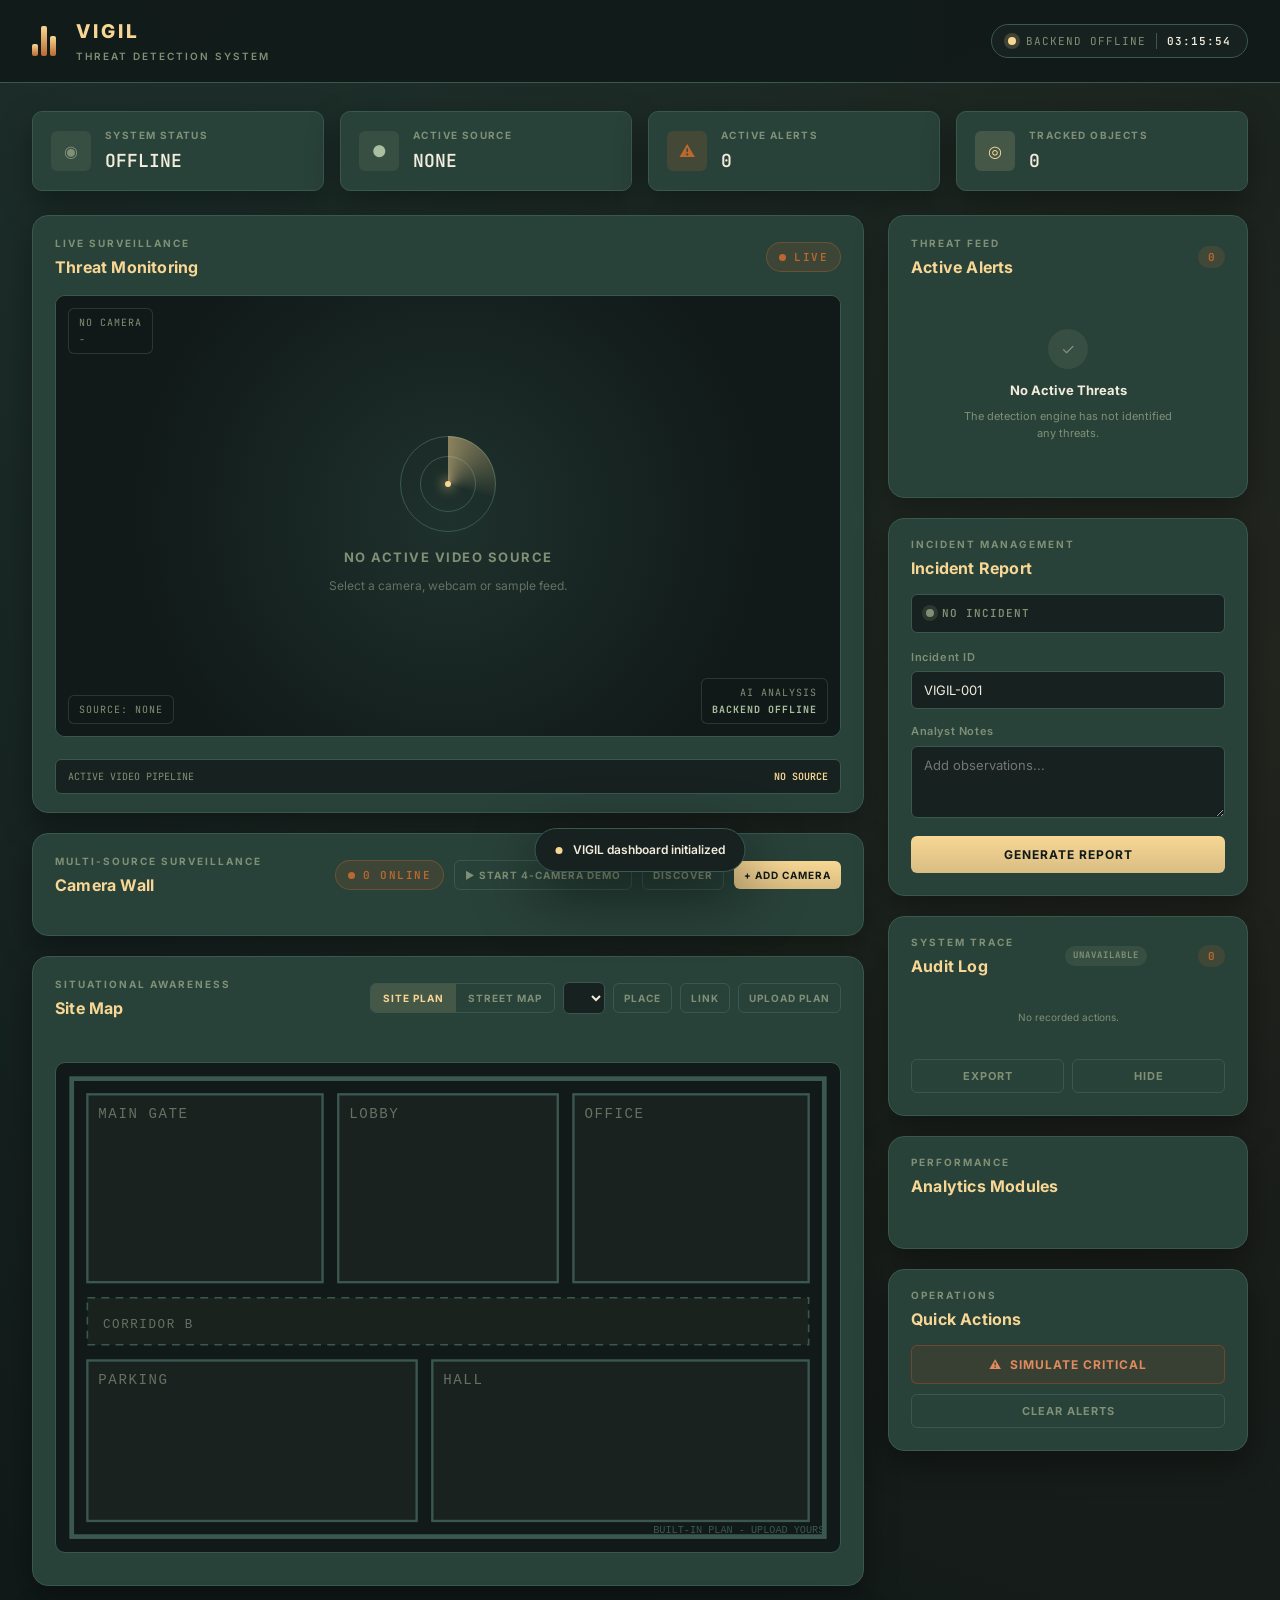
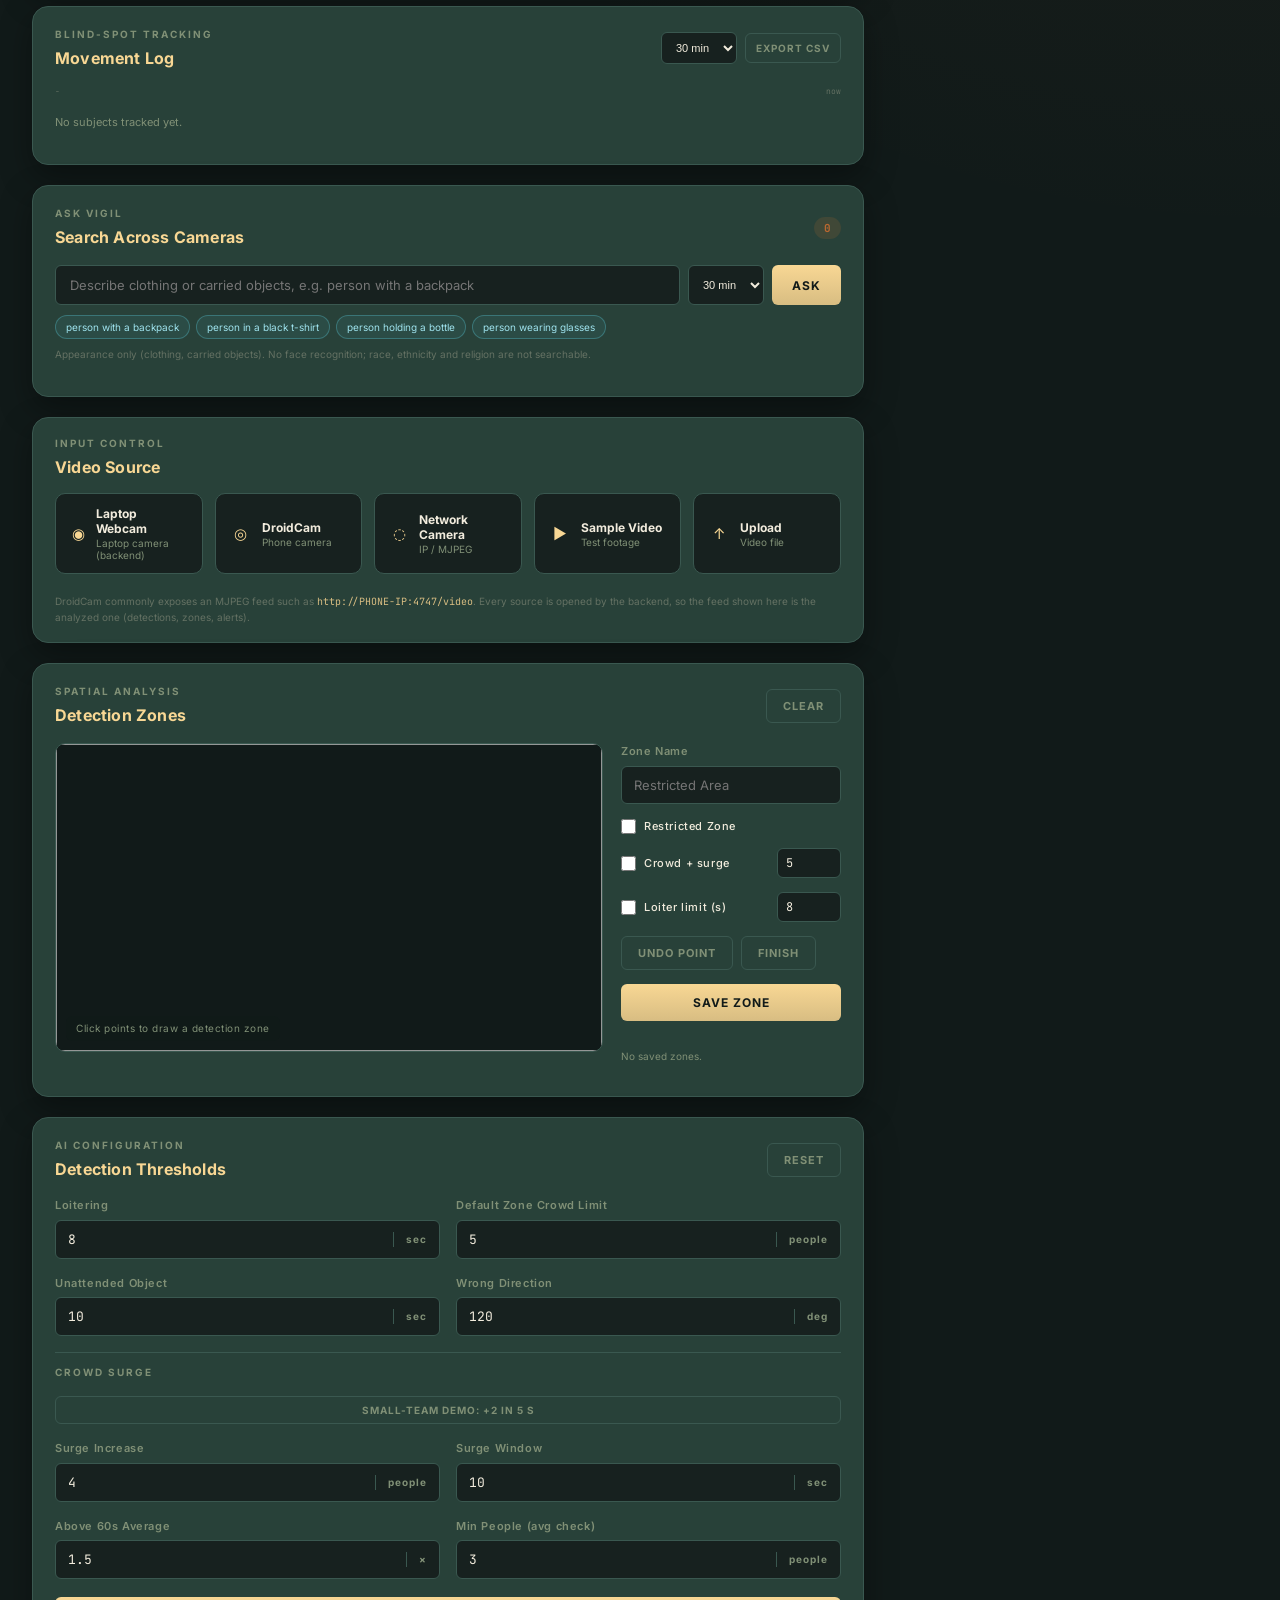
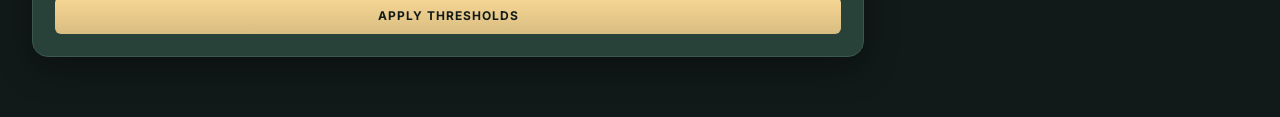
==== commit 26607ba3: "Crowd surge settings: persisted, plus a small-team demo preset The thresholds panel already sent sur" ====
--- a/frontend/index.html
+++ b/frontend/index.html
@@ -835,6 +835,7 @@
 .locate-url { margin: 0 22px; font-family: var(--font-mono); font-size: 10px; word-break: break-all; color: var(--khaki); }
 .locate-steps { margin: 10px 22px 16px; padding-left: 18px; font-size: 11px; color: var(--text-muted); }
 .loc-hint { margin: 0 22px 8px; font-size: 11px; color: var(--khaki); min-height: 14px; }
+.threshold-preset { grid-column: 1 / -1; font-size: 10px; padding: 7px; }
 .map-hint { margin: 0 22px 10px; min-height: 16px; font-family: var(--font-mono); font-size: 10px; color: var(--khaki); }
 .map-stage { position: relative; margin: 0 22px 14px; border-radius: var(--radius-md); overflow: hidden;
     border: 1px solid var(--border); background: var(--noir); aspect-ratio: 16 / 10; }
@@ -2146,6 +2147,11 @@
                     </label>
 
                     <span class="threshold-group-label">CROWD SURGE</span>
+
+                    <button type="button" class="secondary-btn threshold-preset" id="surgeDemoPreset"
+                        title="Surge = +2 people within 5 s; press APPLY. Surge runs in zones with a crowd threshold.">
+                        SMALL-TEAM DEMO: +2 IN 5 S
+                    </button>
 
                     <label>
                         Surge Increase
@@ -5522,6 +5528,11 @@
         document.getElementById("zoneCrowdThreshold").value = values.crowd_threshold;
 }
 
+document.getElementById("surgeDemoPreset").addEventListener("click", () => {
+    fillThresholds({ surge_min_increase: 2, surge_window_s: 5 });
+    showToast("Surge +2 people in 5 s - press APPLY THRESHOLDS");
+});
+
 async function loadThresholds() {
     try {
         fillThresholds(await api("/thresholds"));
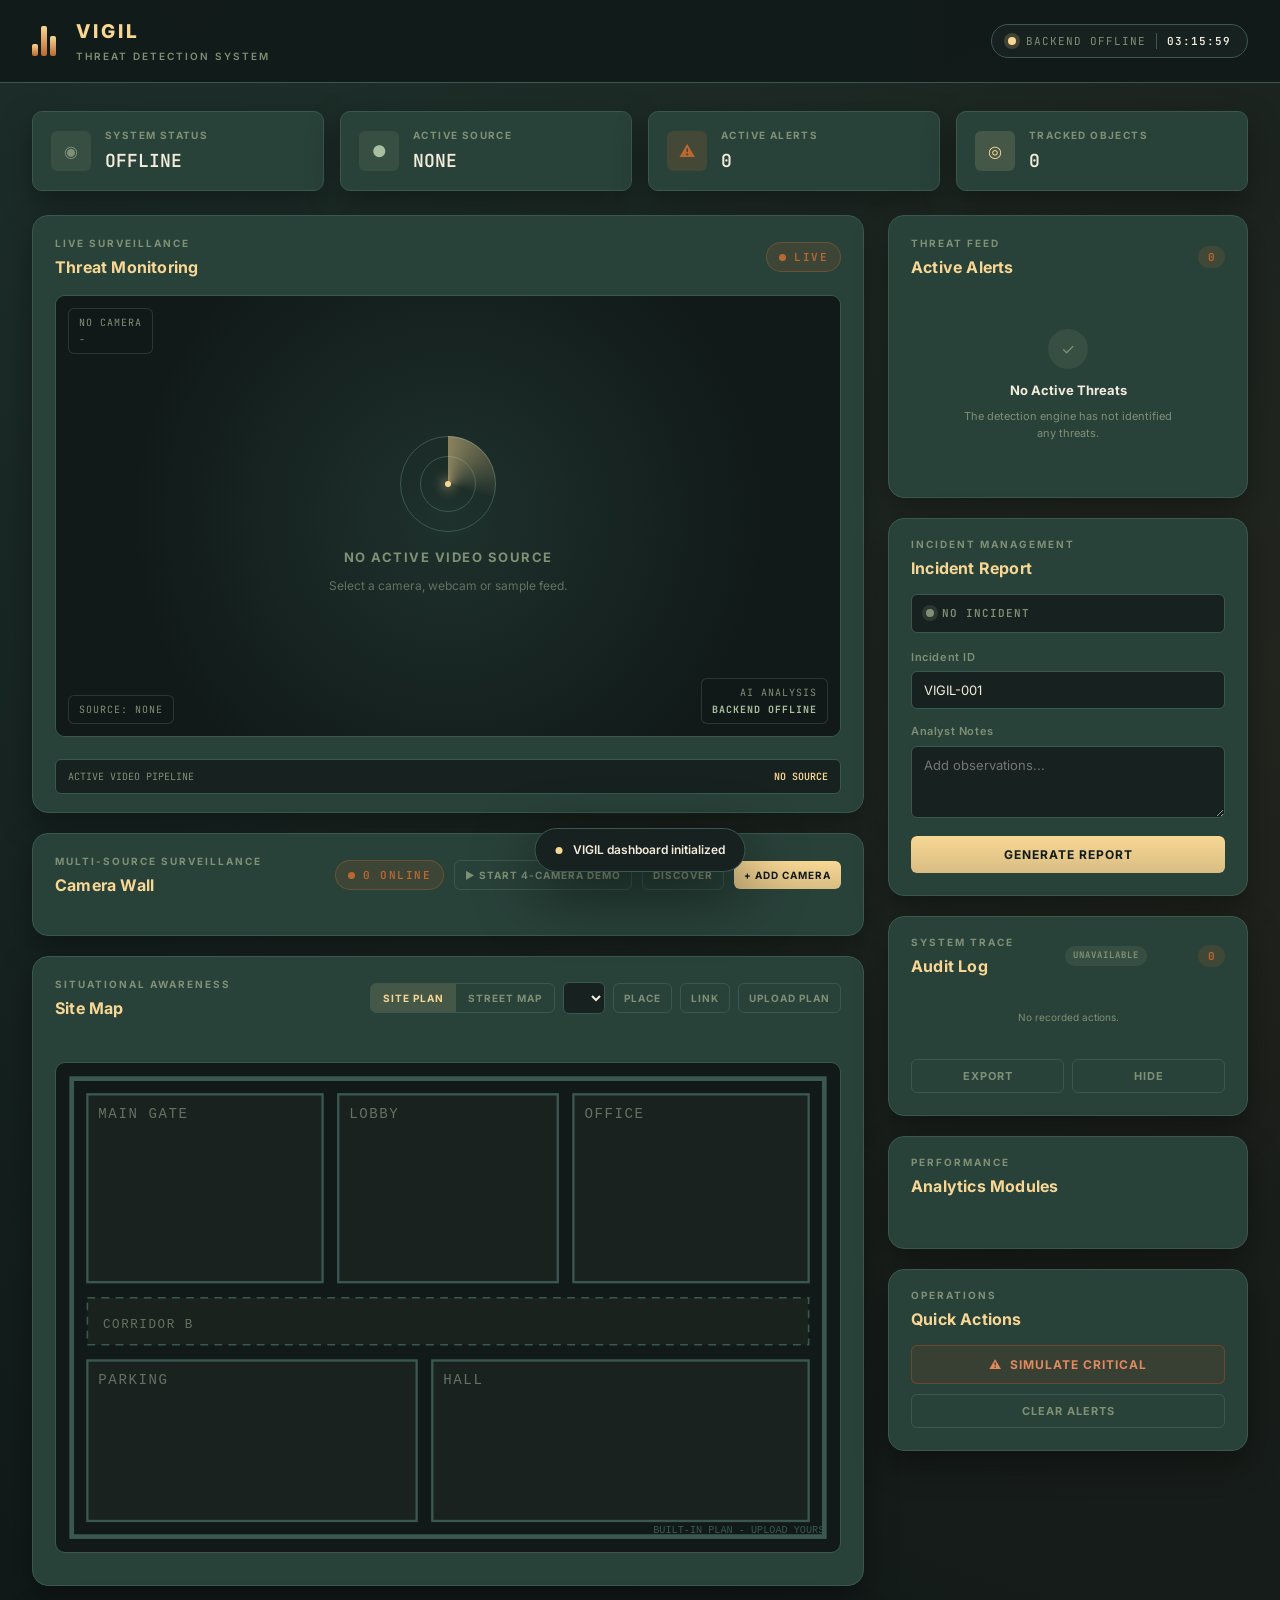
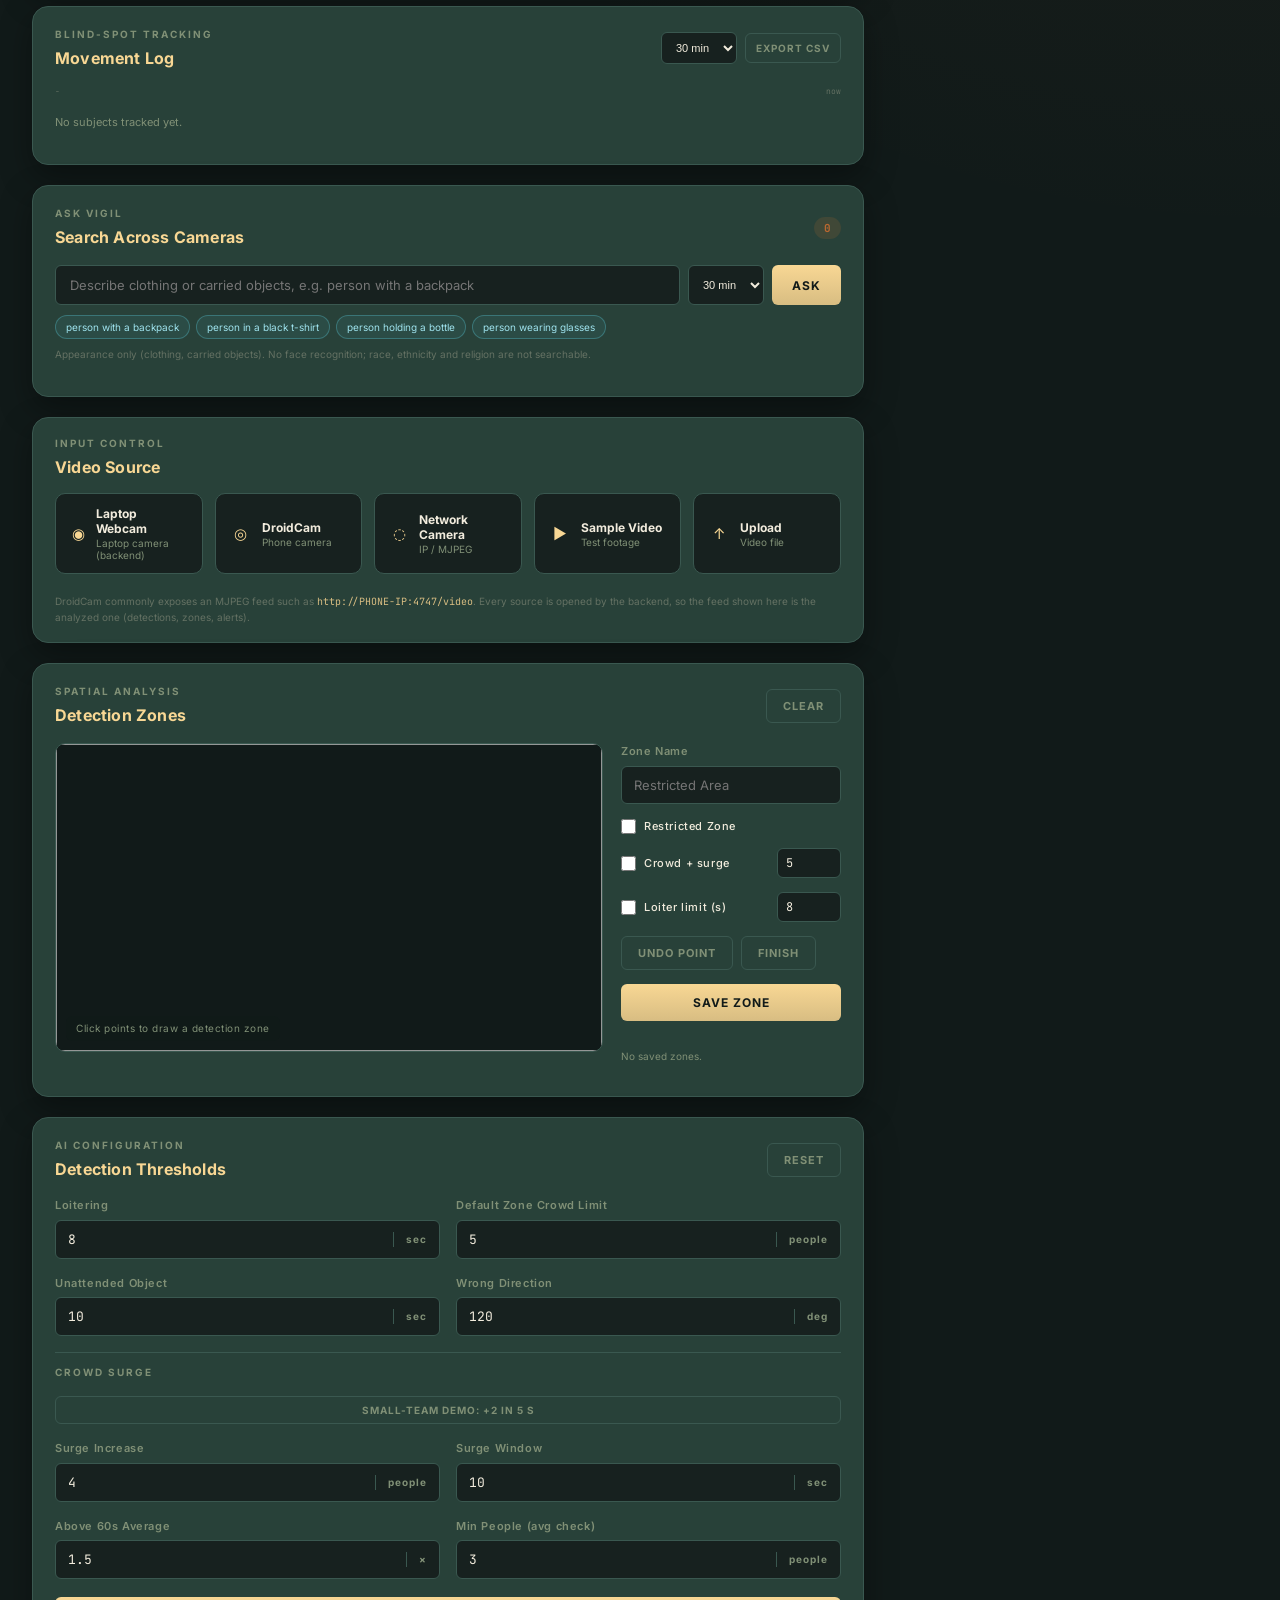
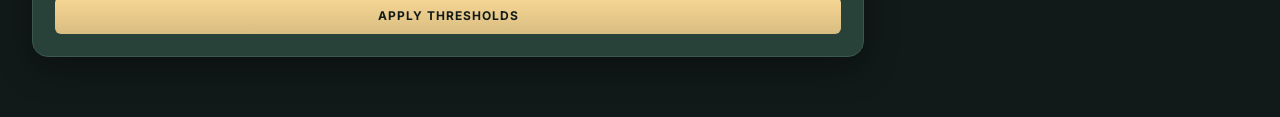
==== commit 6c1e7729: "Alert evidence / Ask Vigil / follow: 'CAM-01', not 'CAM-01 (CAM-01)' placeWithCode(): the code alone" ====
--- a/frontend/index.html
+++ b/frontend/index.html
@@ -3043,7 +3043,7 @@
     const loc = alertLocation(alert);
     const nav = navigateUrl(loc);
     document.getElementById("modalLocation").innerHTML = loc.label
-        ? `&#128205; ${escapeHTML(loc.label)}${alert.camera_code ? ` (${escapeHTML(alert.camera_code)})` : ""}` +
+        ? `&#128205; ${escapeHTML(placeWithCode(loc.label, alert.camera_code))}` +
           (nav ? ` &middot; <a class="nav-link" href="${nav}" target="_blank" rel="noopener">NAVIGATE</a>` : "")
         : "";
 
@@ -3911,6 +3911,13 @@
         ? `https://www.google.com/maps/dir/?api=1&destination=${loc.lat},${loc.lng}` : null;
 }
 
+// "Main Gate (CAM-02)", or just "CAM-01" when the place is the code itself.
+function placeWithCode(place, code) {
+    const p = (place || "").trim();
+    if (!code) return p;
+    return !p || p.toUpperCase() === code.toUpperCase() ? code : `${p} (${code})`;
+}
+
 // "CAM-01" when the camera has no name of its own, else "CAM-02 Main Gate".
 function camTitle(cam) {
     if (!cam) return "";
@@ -4696,7 +4703,7 @@
     const zones = result.zones_visited?.length ? result.zones_visited.join(", ") : "-";
     document.getElementById("subjectFacts").innerHTML = `
         <div><span>MATCH</span>${result.match != null ? result.match + "%" : "-"}</div>
-        <div><span>CAMERAS SEEN</span>${escapeHTML(result.cameras_seen.map(c => `${c.place} (${c.code})`).join(", "))}</div>
+        <div><span>CAMERAS SEEN</span>${escapeHTML(result.cameras_seen.map(c => placeWithCode(c.place, c.code)).join(", "))}</div>
         <div><span>ZONES</span>${escapeHTML(zones)}</div>
         <div><span>FIRST SEEN</span>${hhmmss(result.first_seen)}</div>
         <div><span>LAST SEEN</span>${hhmmss(result.last_seen)}</div>
@@ -4715,7 +4722,7 @@
     return route.map(r => `
         <div class="sighting">
             ${r.thumb_url ? `<img src="${r.thumb_url}" alt="">` : "<span></span>"}
-            <div><b>${escapeHTML(r.place)} (${escapeHTML(r.code)})</b><br>
+            <div><b>${escapeHTML(placeWithCode(r.place, r.code))}</b><br>
                 <small>in ${hhmmss(r.time_in)} &middot; out ${r.time_out ? hhmmss(r.time_out) : "still visible"}${r.exit_edge ? " &middot; left " + escapeHTML(r.exit_edge) : ""}</small></div>
             ${r.reid_confidence ? `<span class="reid-badge">re-ID ${Math.round(r.reid_confidence * 100)}%</span>` : "<span></span>"}
         </div>`).join("");
@@ -4747,7 +4754,7 @@
         return;
     }
     const f = following[0];
-    const where = f.camera ? `${f.visible ? "on" : "last seen on"} ${f.camera.place} (${f.camera.code}) ${f.visible ? "" : "at " + hhmmss(f.last_seen)}` : "not seen yet";
+    const where = f.camera ? `${f.visible ? "on" : "last seen on"} ${placeWithCode(f.camera.place, f.camera.code)} ${f.visible ? "" : "at " + hhmmss(f.last_seen)}` : "not seen yet";
     document.getElementById("followText").textContent =
         `FOLLOWING #${f.global_id} - ${where}${following.length > 1 ? ` (+${following.length - 1} more)` : ""}`;
     banner.dataset.gid = f.global_id;
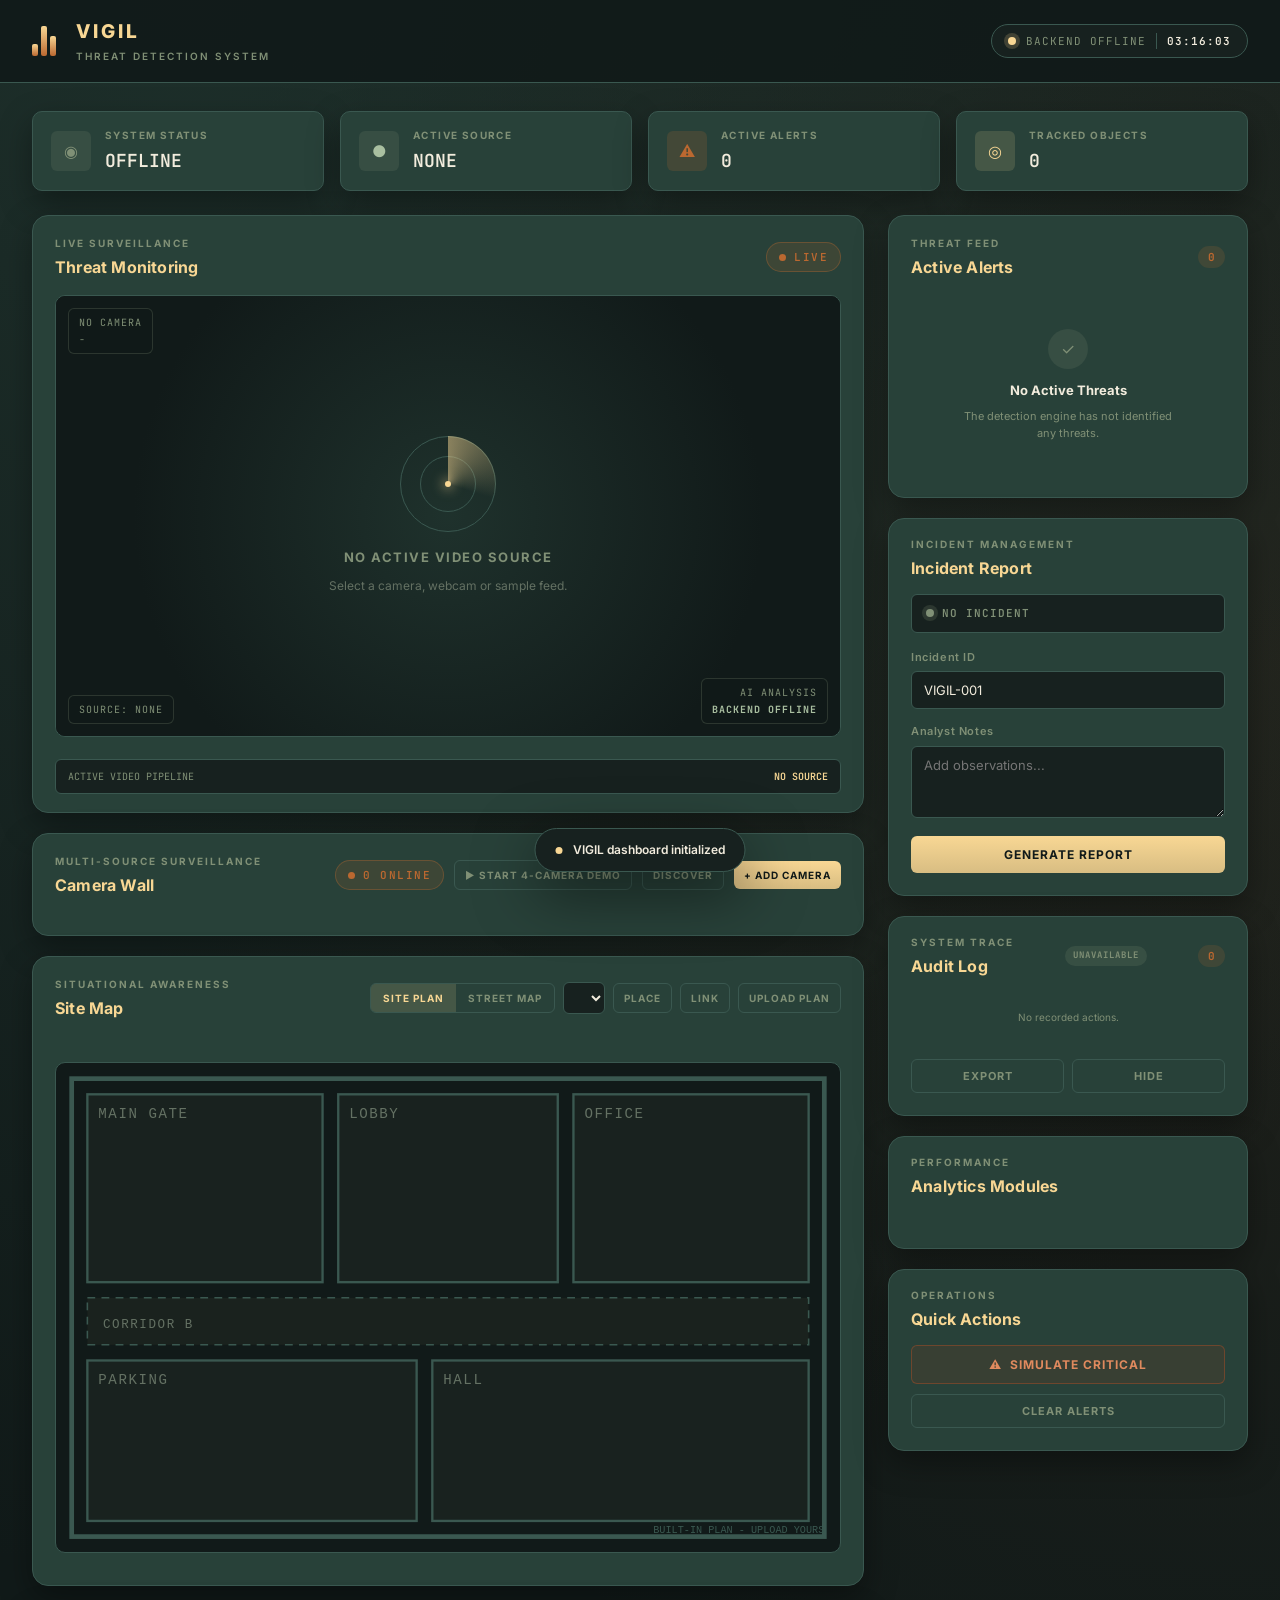
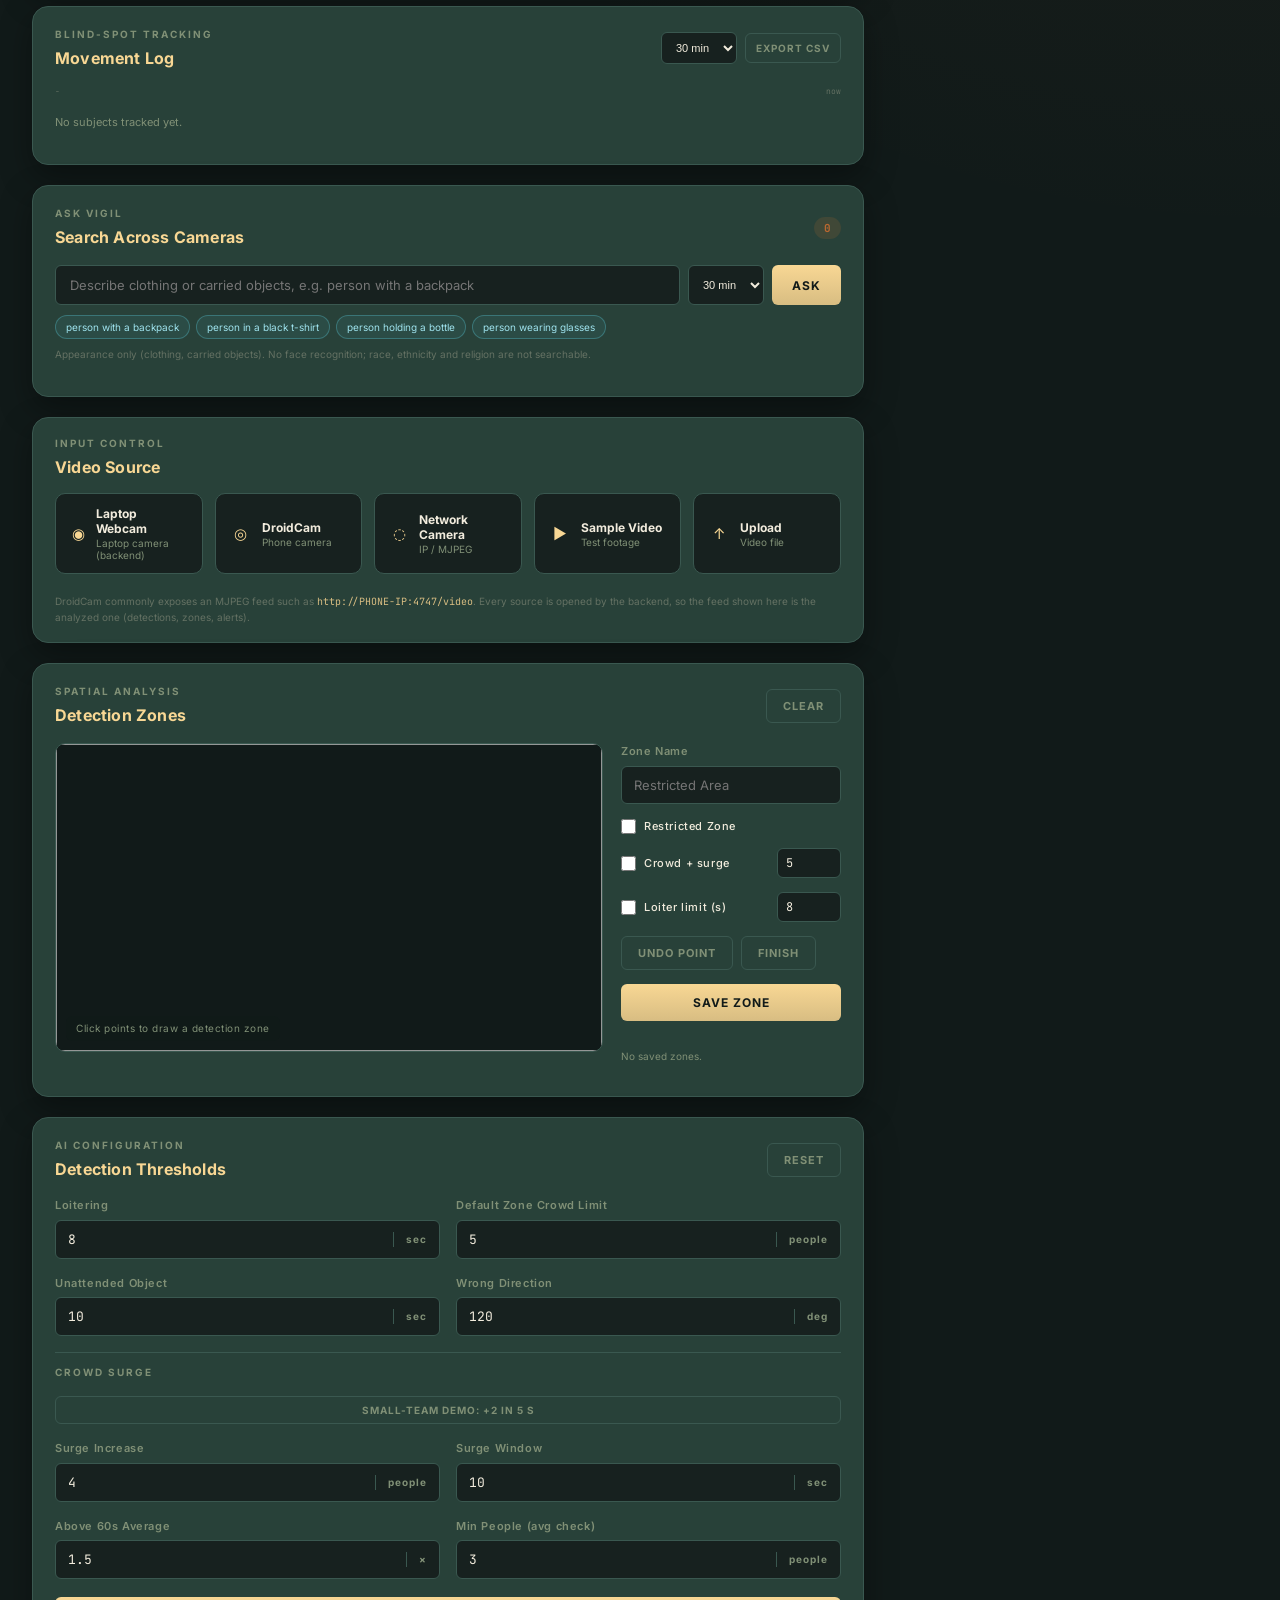
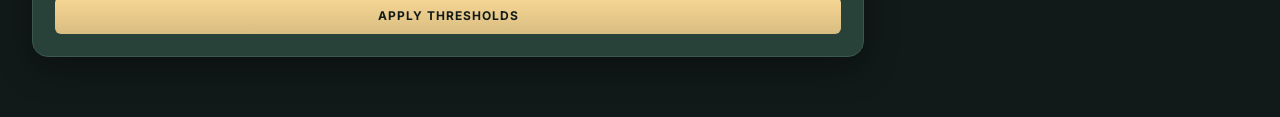
==== commit 205c35c5: "Sage + navy + white theme from 'vigil blue frontend', extended to the whole dashboard The supplied d" ====
--- a/frontend/index.html
+++ b/frontend/index.html
@@ -1633,6 +1633,8 @@
         href="https://fonts.googleapis.com/css2?family=Inter:wght@400;500;600;700;800&family=JetBrains+Mono:wght@400;500;600&display=swap"
         rel="stylesheet"
     >
+    <!-- Sage + navy + white theme (remove this line for the original dark theme) -->
+    <link rel="stylesheet" href="/static/theme.css">
 </head>
 
 <body>
@@ -3454,8 +3456,11 @@
     };
     img._resumePoll = () => { if (waiting) next(); };
     tileObserver?.observe(img);
-    img.onload = () => setTimeout(next, intervalMs);
-    img.onerror = () => setTimeout(next, 1000);
+    // No frame yet (camera stopped / starting): show the tile's own message,
+    // not the browser's broken-image icon.
+    img.style.visibility = "hidden";
+    img.onload = () => { img.style.visibility = "visible"; setTimeout(next, intervalMs); };
+    img.onerror = () => { img.style.visibility = "hidden"; setTimeout(next, 1000); };
     // Start on the next tick: a new tile isn't in the page until its builder returns.
     setTimeout(next, 0);
 }
@@ -3876,7 +3881,7 @@
       tiles; falls back to A when tiles can't load.
 ========================================= */
 
-const MAP_COLORS = { none: "#6fbf73", LOW: "#6fbf73", MEDIUM: "#F8D794", HIGH: "#e8913a", CRITICAL: "#ef5a3a", offline: "#6b7470" };
+const MAP_COLORS = { none: "#3E8E5E", LOW: "#3E8E5E", MEDIUM: "#C08A2E", HIGH: "#D0702A", CRITICAL: "#C0392B", offline: "#7B8784" };
 const PLAN_W = 1000, PLAN_H = 625;
 const svgNS = "http://www.w3.org/2000/svg";
 
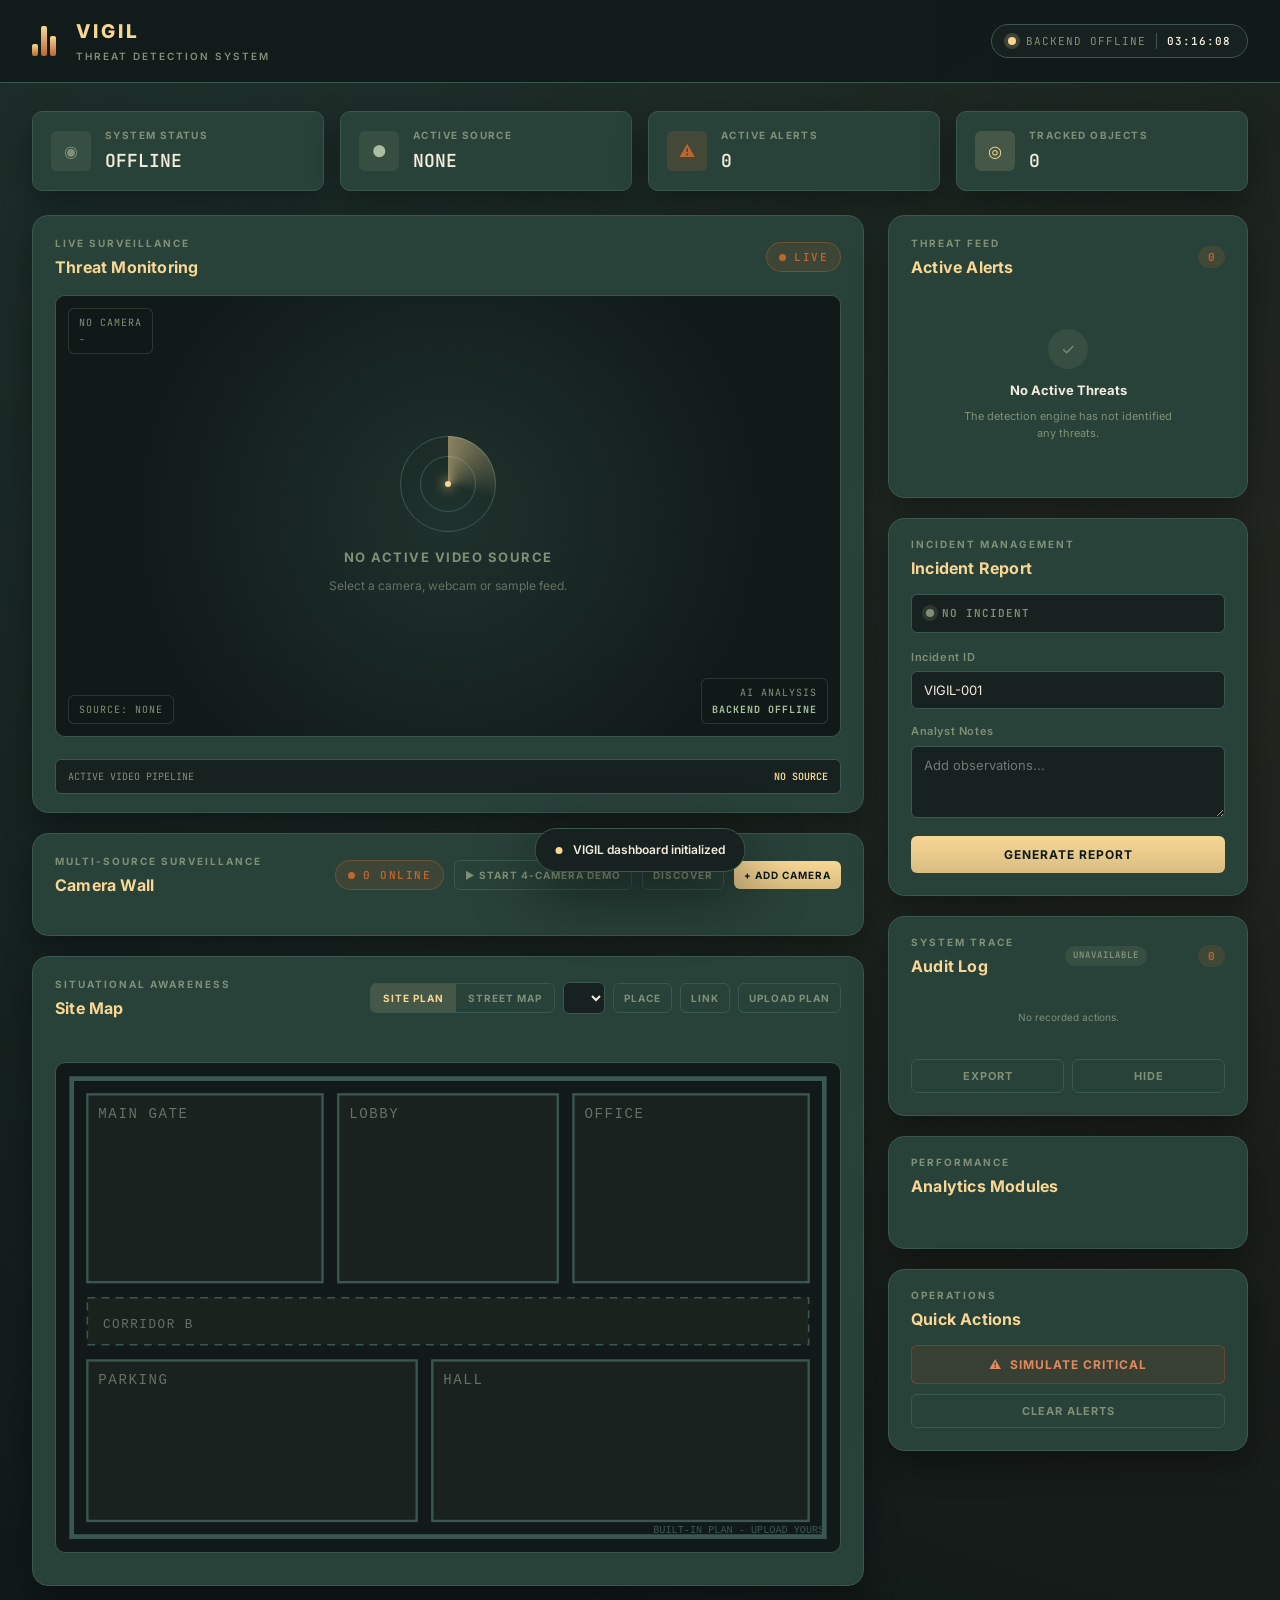
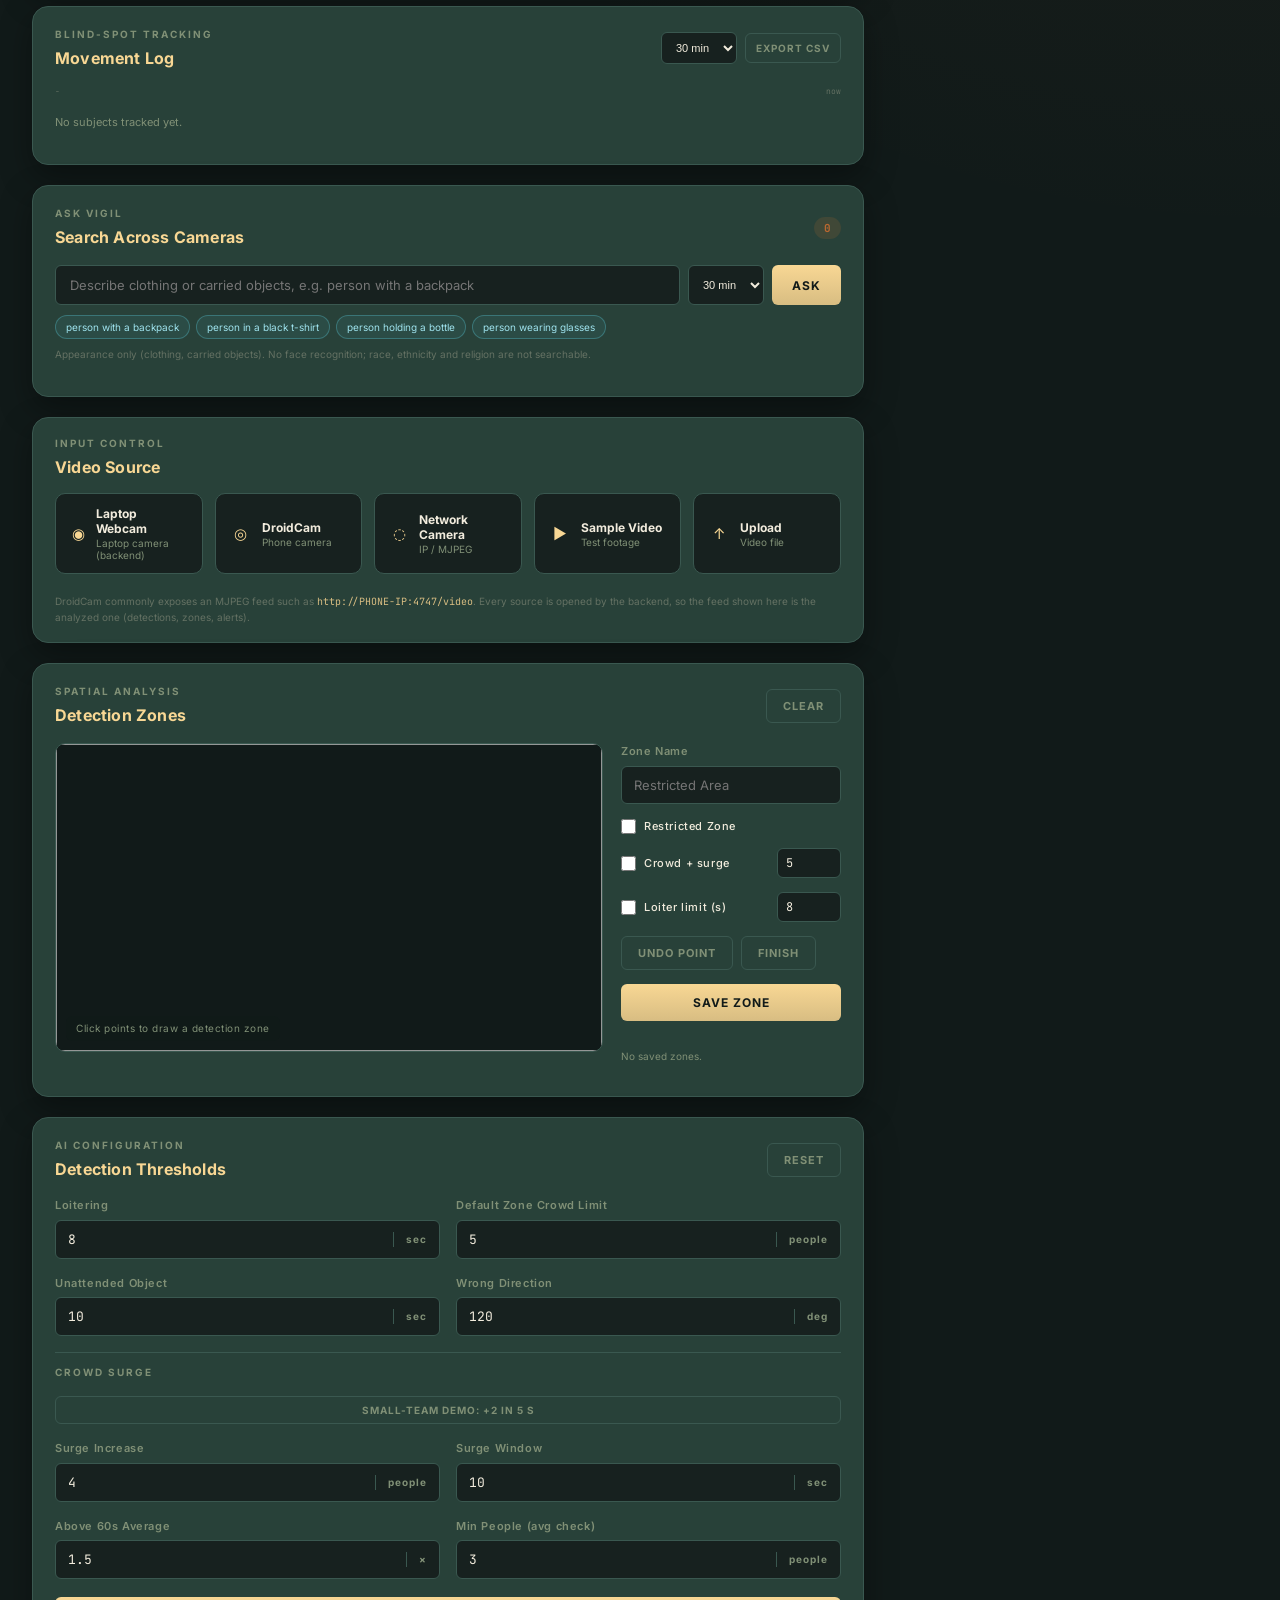
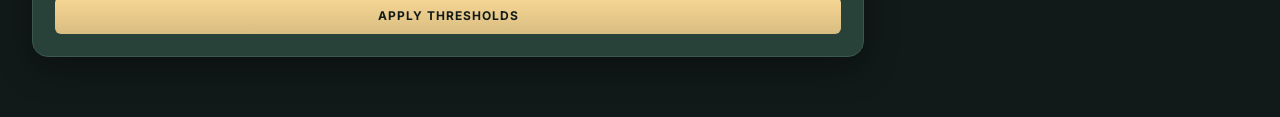
==== commit fda7cb87: "Theme: more vibrant, colour where it means something - navy -> teal console top bar with a gold edge" ====
--- a/frontend/index.html
+++ b/frontend/index.html
@@ -2950,6 +2950,7 @@
 
     alertCount.textContent = shown.length;
     sidebarAlertCount.textContent = shown.length;
+    sidebarAlertCount.classList.toggle("has-alerts", shown.length > 0);
 
     if (!shown.length) {
 
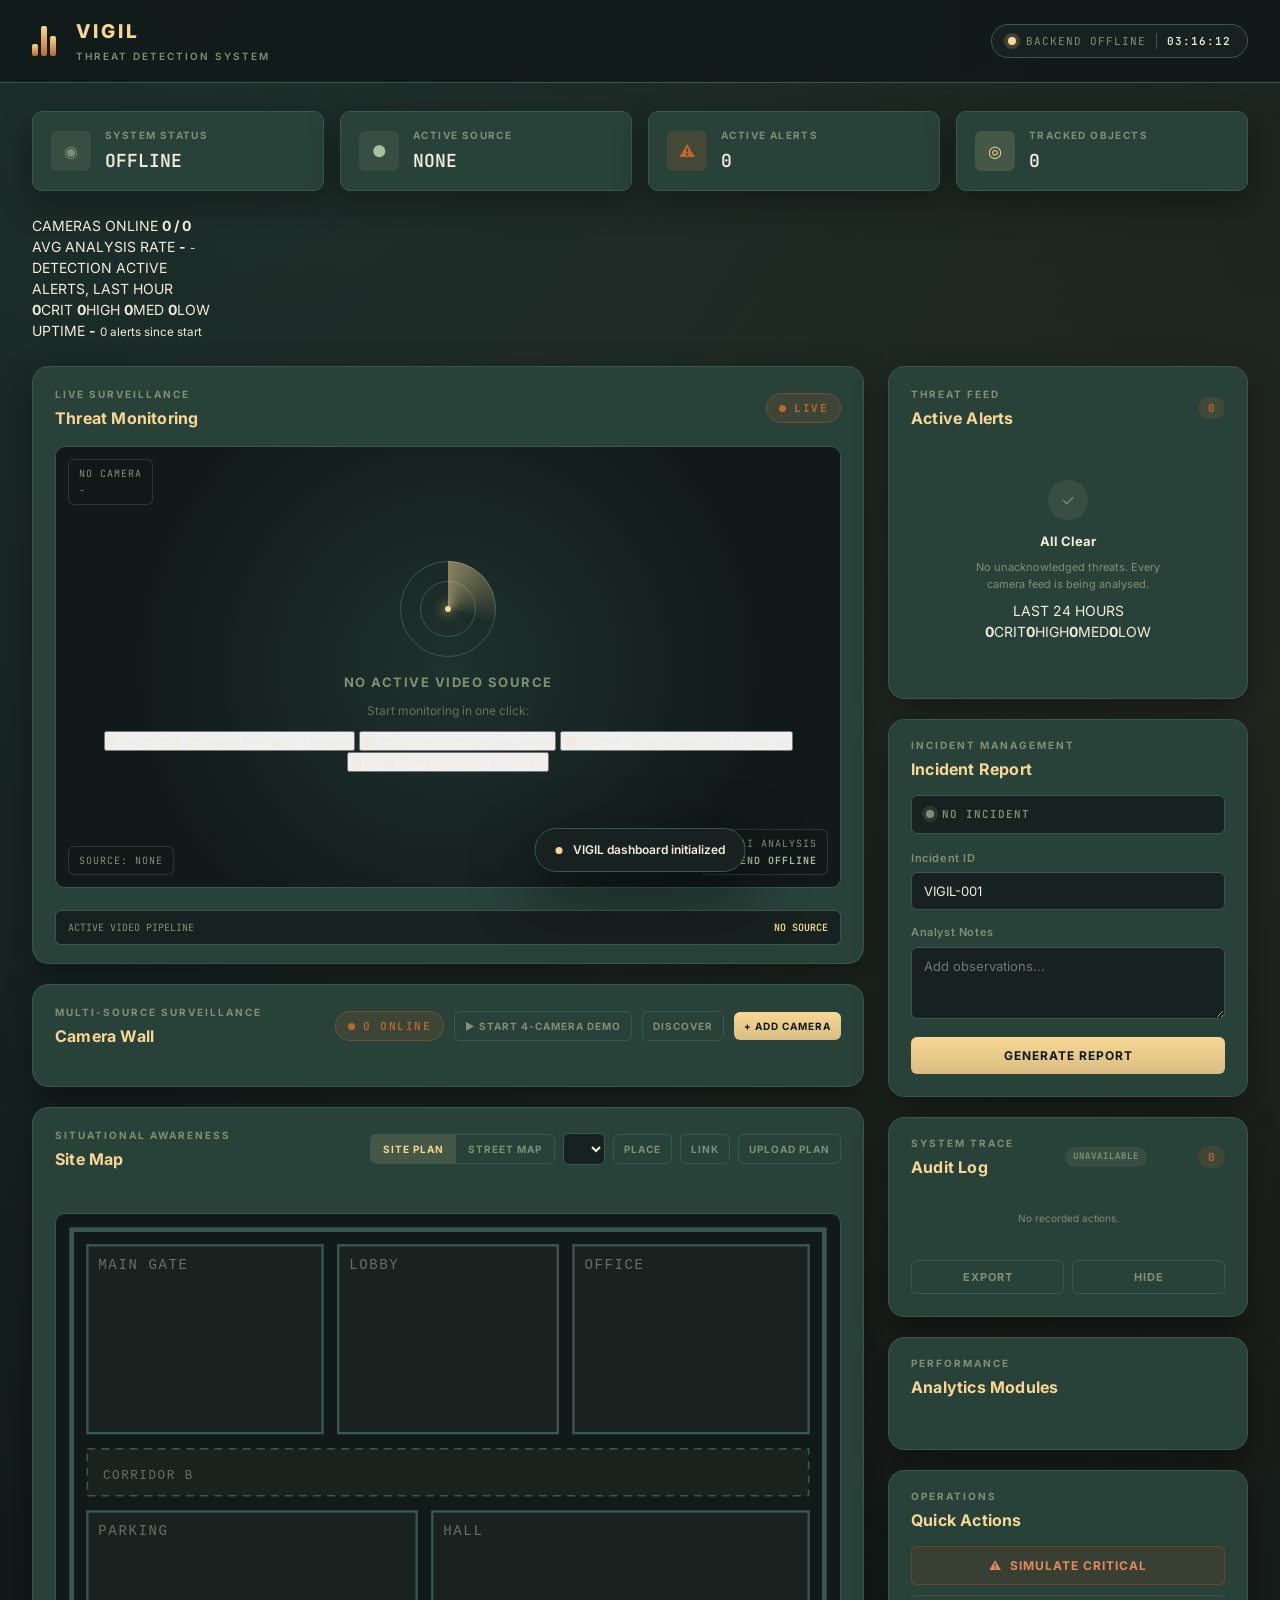
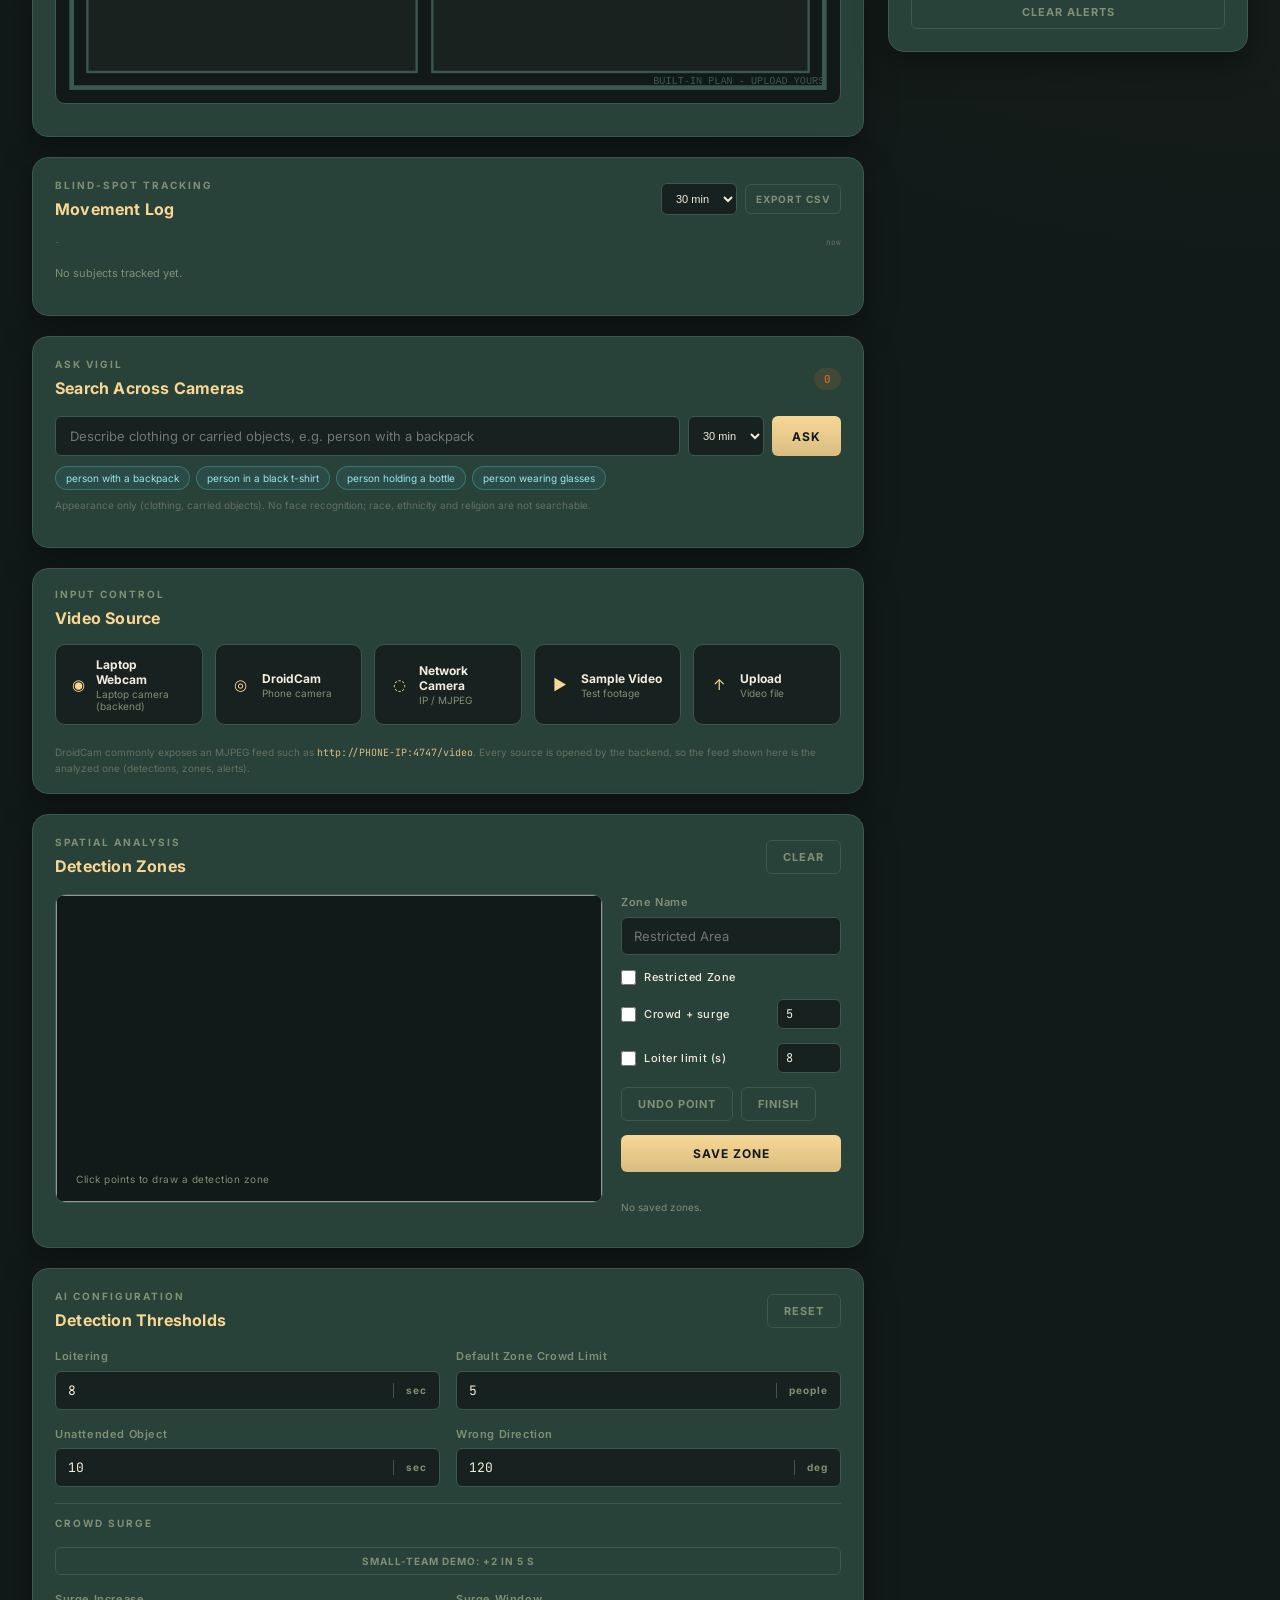
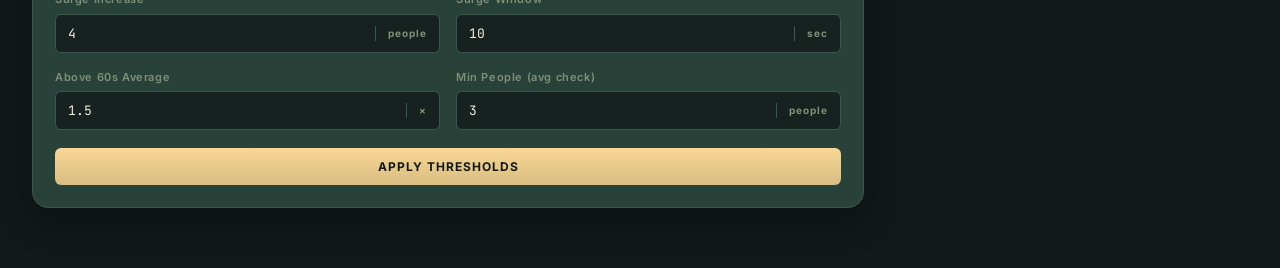
==== commit 03534d7f: "Dashboard idle state: operations overview, quick start, all clear The page was mostly empty boxes un" ====
--- a/frontend/index.html
+++ b/frontend/index.html
@@ -1713,6 +1713,38 @@
 
     </section>
 
+    <!-- OPERATIONS OVERVIEW: live system picture, also when nothing is running -->
+    <section class="ops-strip" id="opsStrip">
+        <div class="ops-card">
+            <span class="ops-label">CAMERAS ONLINE</span>
+            <strong id="opsCams">0 / 0</strong>
+            <div class="ops-bar"><span id="opsCamsBar" style="width:0%"></span></div>
+        </div>
+        <div class="ops-card">
+            <span class="ops-label">AVG ANALYSIS RATE</span>
+            <strong id="opsFps">-</strong>
+            <small id="opsDevice">-</small>
+        </div>
+        <div class="ops-card ops-wide">
+            <span class="ops-label">DETECTION ACTIVE</span>
+            <div class="ops-chips" id="opsChips"></div>
+        </div>
+        <div class="ops-card">
+            <span class="ops-label">ALERTS, LAST HOUR</span>
+            <div class="ops-sev" id="opsSev">
+                <span class="sev c" title="Critical"><b>0</b>CRIT</span>
+                <span class="sev h" title="High"><b>0</b>HIGH</span>
+                <span class="sev m" title="Medium"><b>0</b>MED</span>
+                <span class="sev l" title="Low"><b>0</b>LOW</span>
+            </div>
+        </div>
+        <div class="ops-card">
+            <span class="ops-label">UPTIME</span>
+            <strong id="opsUptime">-</strong>
+            <small id="opsTotal">0 alerts since start</small>
+        </div>
+    </section>
+
 
     <!-- ============================= -->
     <!-- MAIN CONTENT -->
@@ -1737,9 +1769,9 @@
                         <h2>Threat Monitoring</h2>
                     </div>
 
-                    <div class="live-indicator">
+                    <div class="live-indicator" id="mainLive">
                         <span></span>
-                        LIVE
+                        <b class="live-text">LIVE</b>
                     </div>
 
                 </div>
@@ -1769,7 +1801,14 @@
                         </div>
 
                         <h3>NO ACTIVE VIDEO SOURCE</h3>
-                        <p>Select a camera, webcam or sample feed.</p>
+                        <p>Start monitoring in one click:</p>
+
+                        <div class="quick-start">
+                            <button type="button" data-qs="demo"><b>&#9654;</b><span>4-camera demo</span><small>real footage, full analysis</small></button>
+                            <button type="button" data-qs="webcam"><b>&#9673;</b><span>Laptop webcam</span><small>live, this device</small></button>
+                            <button type="button" data-qs="phone"><b>&#9742;</b><span>Phone camera</span><small>DroidCam / IP Webcam</small></button>
+                            <button type="button" data-qs="footage"><b>&#8682;</b><span>Load footage</span><small>analyse a video file</small></button>
+                        </div>
 
                     </div>
 
@@ -2912,6 +2951,7 @@
     try {
 
         const fresh = prefetched ?? await api("/alerts?limit=50");
+        lastAlertBatch = fresh;
 
         if (seenAlertIds === null) {
             // First load: pre-existing alerts are not new events.
@@ -2954,17 +2994,24 @@
 
     if (!shown.length) {
 
+        const day = (lastAlertBatch || []).filter(a => Date.now() / 1000 - a.timestamp <= 86400);
+        const n = band => day.filter(a => a.band === band).length;
         alertList.innerHTML = `
             <div class="empty-alerts">
 
                 <div class="empty-icon">✓</div>
 
-                <h3>No Active Threats</h3>
+                <h3>All Clear</h3>
 
                 <p>
-                    The detection engine has not
-                    identified any threats.
+                    No unacknowledged threats. Every camera
+                    feed is being analysed.
                 </p>
+
+                <div class="day-summary">
+                    <span class="ds-title">LAST 24 HOURS</span>
+                    <div><span class="sev c"><b>${n("CRITICAL")}</b>CRIT</span><span class="sev h"><b>${n("HIGH")}</b>HIGH</span><span class="sev m"><b>${n("MEDIUM")}</b>MED</span><span class="sev l"><b>${n("LOW")}</b>LOW</span></div>
+                </div>
 
             </div>
         `;
@@ -5777,6 +5824,66 @@
 
 
 /* =========================================
+   OPERATIONS OVERVIEW + QUICK START
+========================================= */
+
+let lastAlertBatch = [];
+let opsFeatures = null;
+const OPS_MODULES = [
+    ["weapons", "Weapons"], ["fighting", "Fight model"], ["pose", "Pose"], ["distress", "Distress / panic"],
+    ["throwing", "Throwing"], ["search", "Ask Vigil"], ["reid", "Re-ID"], ["gap_tracking", "Blind spots"]
+];
+
+function fmtUptime(s) {
+    const h = Math.floor(s / 3600), m = Math.floor((s % 3600) / 60);
+    return h ? `${h}h ${m}m` : `${m}m ${Math.floor(s % 60)}s`;
+}
+
+async function refreshOpsFeatures() {
+    try { opsFeatures = await api("/features"); } catch {}
+}
+
+function updateOps(status, cams, alertBatch) {
+    if (!status) return;
+    const online = (cams || []).filter(c => c.status === "online");
+    const total = (cams || []).length;
+    document.getElementById("opsCams").textContent = `${online.length} / ${total}`;
+    document.getElementById("opsCamsBar").style.width = total ? `${online.length / total * 100}%` : "0%";
+    const fps = online.length ? online.reduce((a, c) => a + (c.fps || 0), 0) / online.length : 0;
+    document.getElementById("opsFps").textContent = online.length ? `${fps.toFixed(1)} fps` : "idle";
+    document.getElementById("opsDevice").textContent =
+        `${(status.device || "").startsWith("cuda") ? "GPU" : "CPU"} \u00b7 ${status.weapon_model || "no weapon model"}`;
+    document.getElementById("opsUptime").textContent = fmtUptime(status.uptime_seconds || 0);
+    document.getElementById("opsTotal").textContent = `${status.total_alerts || 0} alerts since start`;
+    const f = opsFeatures || {};
+    const state = { weapons: !!status.weapon_detector_enabled, fighting: !!(f.fighting && status.fight_model) };
+    document.getElementById("opsChips").innerHTML = OPS_MODULES.map(([key, label]) => {
+        const on = key in state ? state[key] : !!f[key];
+        return `<span class="ops-chip ${on ? "on" : ""}">${escapeHTML(label)}</span>`;
+    }).join("");
+    const live = document.getElementById("mainLive");
+    if (live) {
+        live.classList.toggle("idle", !online.length);
+        live.querySelector(".live-text").textContent = online.length ? "LIVE" : "IDLE";
+    }
+    const hour = (alertBatch || []).filter(a => Date.now() / 1000 - a.timestamp <= 3600);
+    const sev = document.querySelectorAll("#opsSev .sev b");
+    ["CRITICAL", "HIGH", "MEDIUM", "LOW"].forEach((b, i) => { sev[i].textContent = hour.filter(a => a.band === b).length; });
+}
+
+document.querySelectorAll(".quick-start button").forEach(btn => btn.addEventListener("click", () => {
+    const action = btn.dataset.qs;
+    if (action === "demo") document.getElementById("demoStartBtn").click();
+    else if (action === "phone") document.getElementById("addCameraBtn").click();
+    else if (action === "footage") document.getElementById("uploadBtn").click();
+    else if (action === "webcam") handleSourceSelection("webcam");
+}));
+
+refreshOpsFeatures();
+setInterval(refreshOpsFeatures, 10000);
+
+
+/* =========================================
    AUTO REFRESH
 ========================================= */
 
@@ -5794,6 +5901,7 @@
         await loadAlerts(d.alerts);
         await loadCameras(d.cameras);
         await loadMovements(d.movements);
+        updateOps(d.status, d.cameras, d.alerts);
     } catch {
         loadStatus();   // shows BACKEND OFFLINE
     } finally {
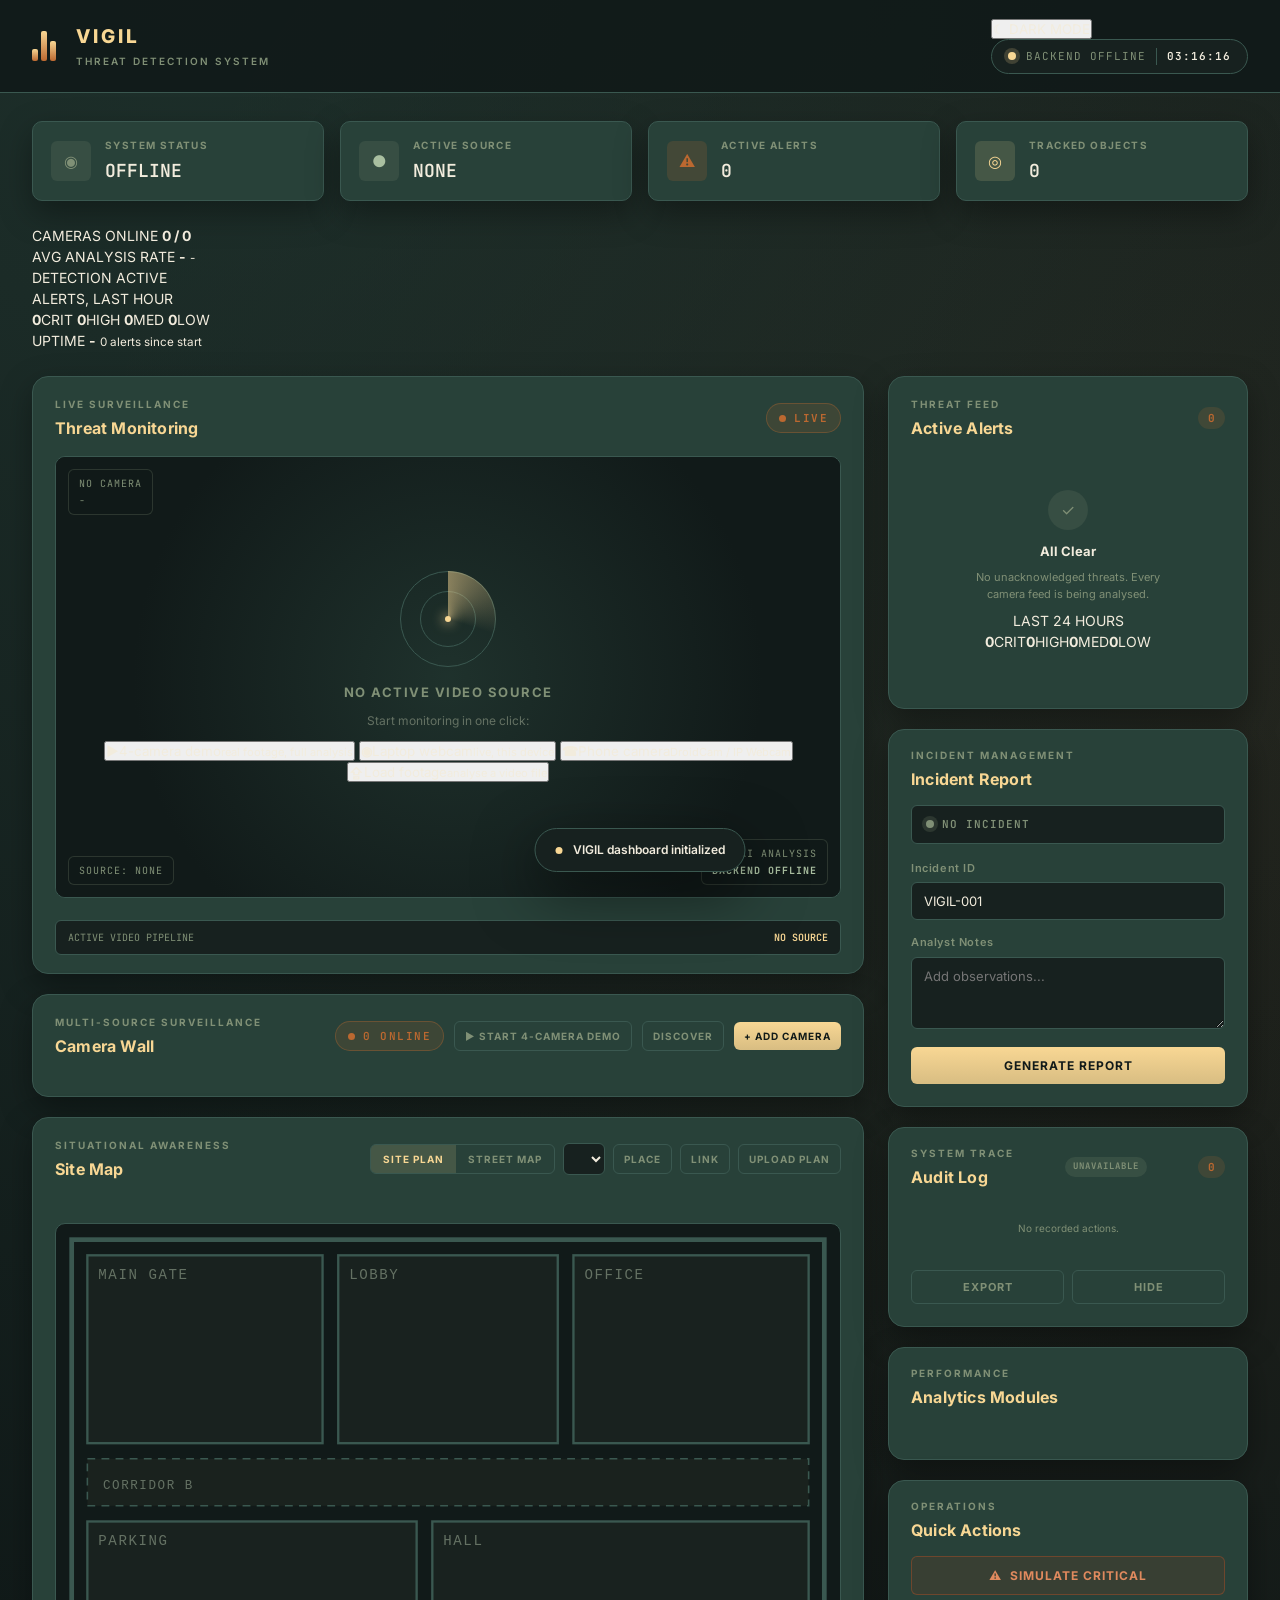
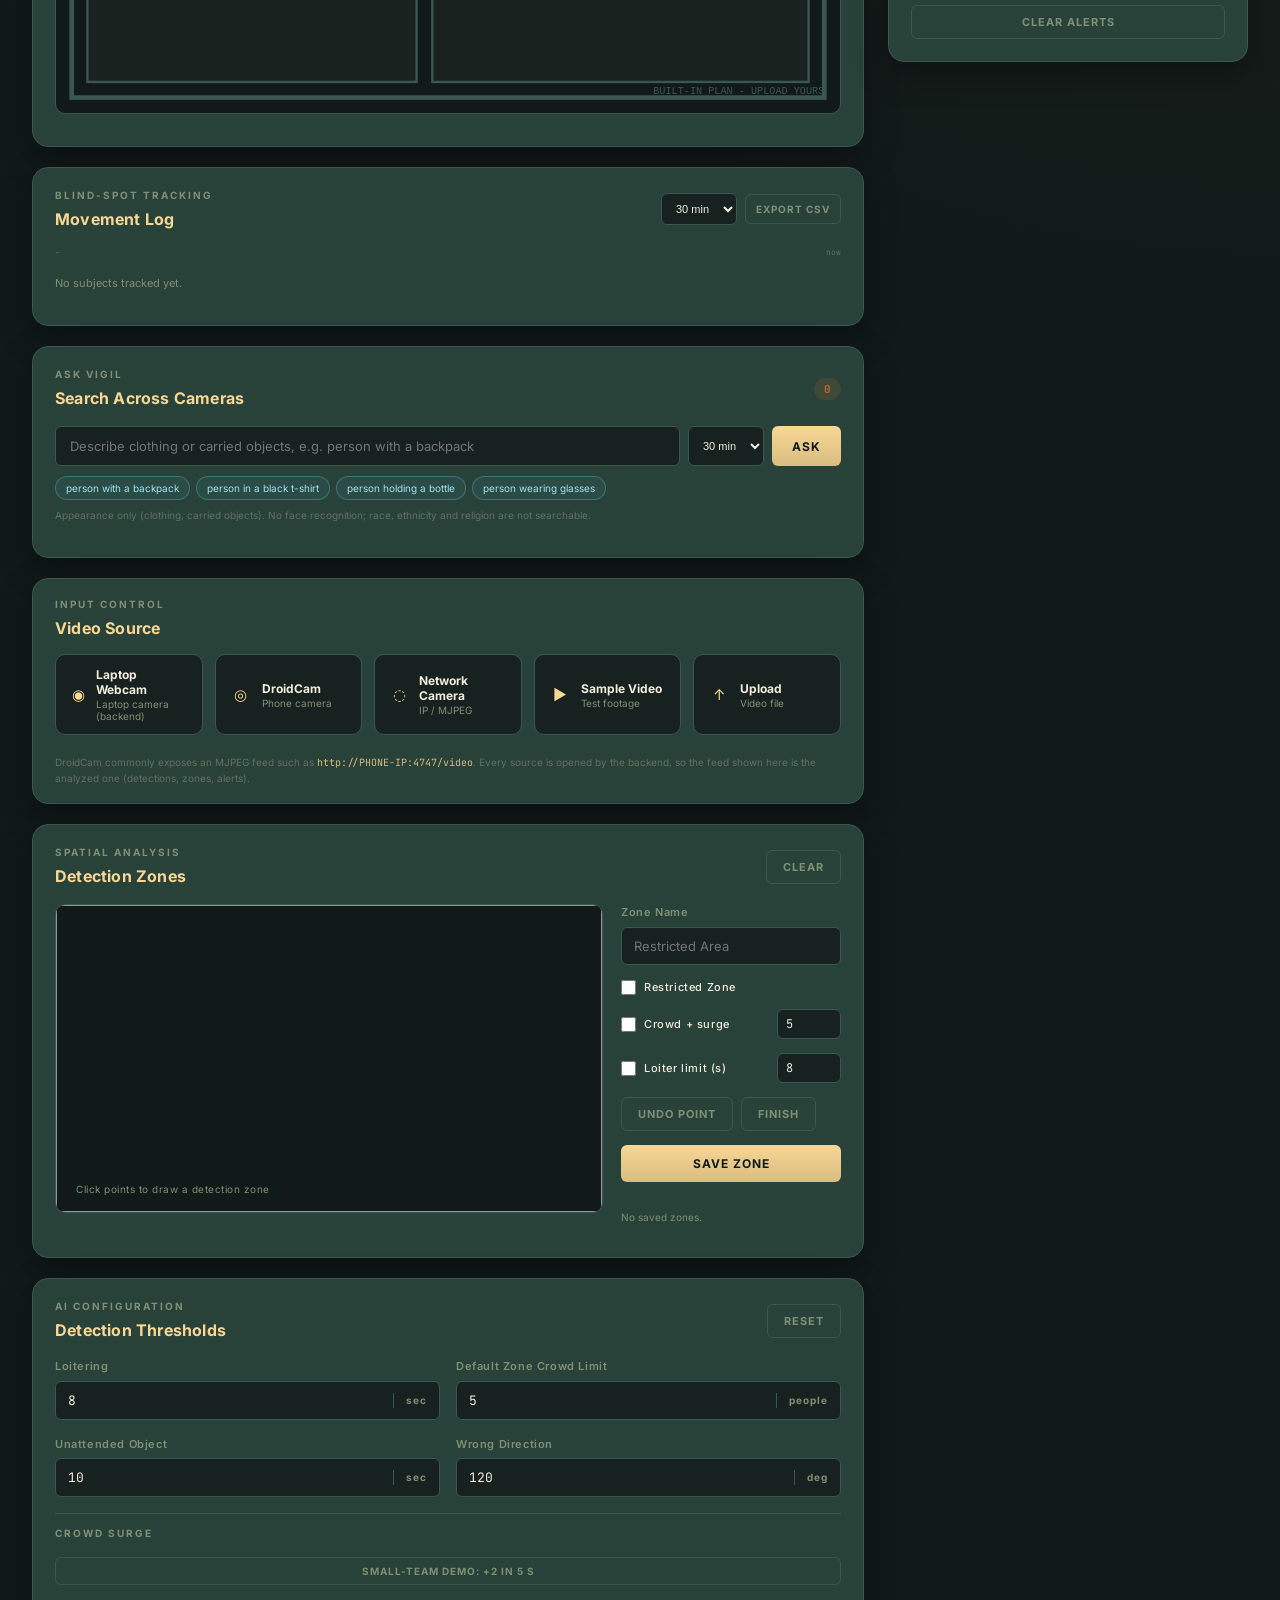
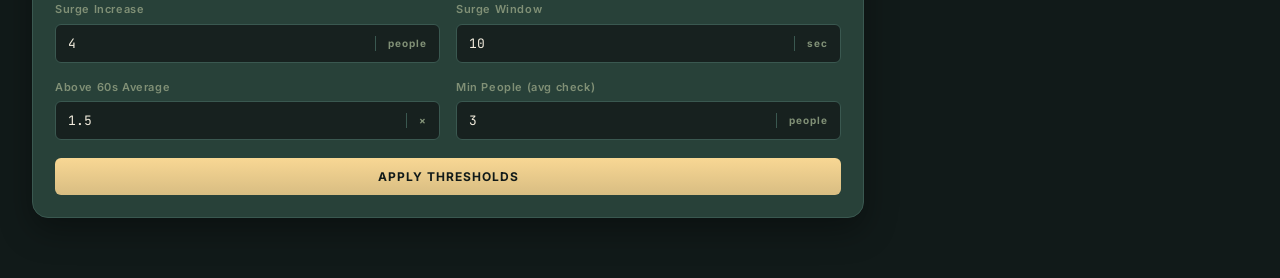
==== commit bdc02379: "Light / dark mode toggle in the top bar - frontend/components.css: the overview strip, quick-start t" ====
--- a/frontend/index.html
+++ b/frontend/index.html
@@ -1633,8 +1633,13 @@
         href="https://fonts.googleapis.com/css2?family=Inter:wght@400;500;600;700;800&family=JetBrains+Mono:wght@400;500;600&display=swap"
         rel="stylesheet"
     >
-    <!-- Sage + navy + white theme (remove this line for the original dark theme) -->
-    <link rel="stylesheet" href="/static/theme.css">
+    <link rel="stylesheet" href="/static/components.css">
+    <!-- Light theme (sage + navy + white). The top-bar toggle switches it off for dark mode. -->
+    <link rel="stylesheet" href="/static/theme.css" id="lightTheme">
+    <script>
+        // Apply the saved choice before first paint, so the page never flashes the wrong theme.
+        try { if (localStorage.getItem("vigil-theme") === "dark") document.getElementById("lightTheme").disabled = true; } catch (e) {}
+    </script>
 </head>
 
 <body>
@@ -1658,10 +1663,13 @@
         </div>
     </div>
 
+    <div class="topbar-right">
+    <button type="button" class="theme-toggle" id="themeToggle" title="Switch between light and dark mode"></button>
     <div class="system-state">
         <span class="status-dot" id="systemDot"></span>
         <span id="systemOnline">CONNECTING...</span>
         <span class="system-time" id="clock">00:00:00</span>
+    </div>
     </div>
 
 </header>
@@ -5871,6 +5879,19 @@
     ["CRITICAL", "HIGH", "MEDIUM", "LOW"].forEach((b, i) => { sev[i].textContent = hour.filter(a => a.band === b).length; });
 }
 
+// Light / dark mode: light = theme.css on, dark = the original base theme.
+function applyThemeLabel() {
+    const dark = document.getElementById("lightTheme").disabled;
+    document.getElementById("themeToggle").innerHTML = dark ? "&#9728; LIGHT MODE" : "&#9790; DARK MODE";
+}
+document.getElementById("themeToggle").addEventListener("click", () => {
+    const link = document.getElementById("lightTheme");
+    link.disabled = !link.disabled;
+    try { localStorage.setItem("vigil-theme", link.disabled ? "dark" : "light"); } catch (e) {}
+    applyThemeLabel();
+});
+applyThemeLabel();
+
 document.querySelectorAll(".quick-start button").forEach(btn => btn.addEventListener("click", () => {
     const action = btn.dataset.qs;
     if (action === "demo") document.getElementById("demoStartBtn").click();
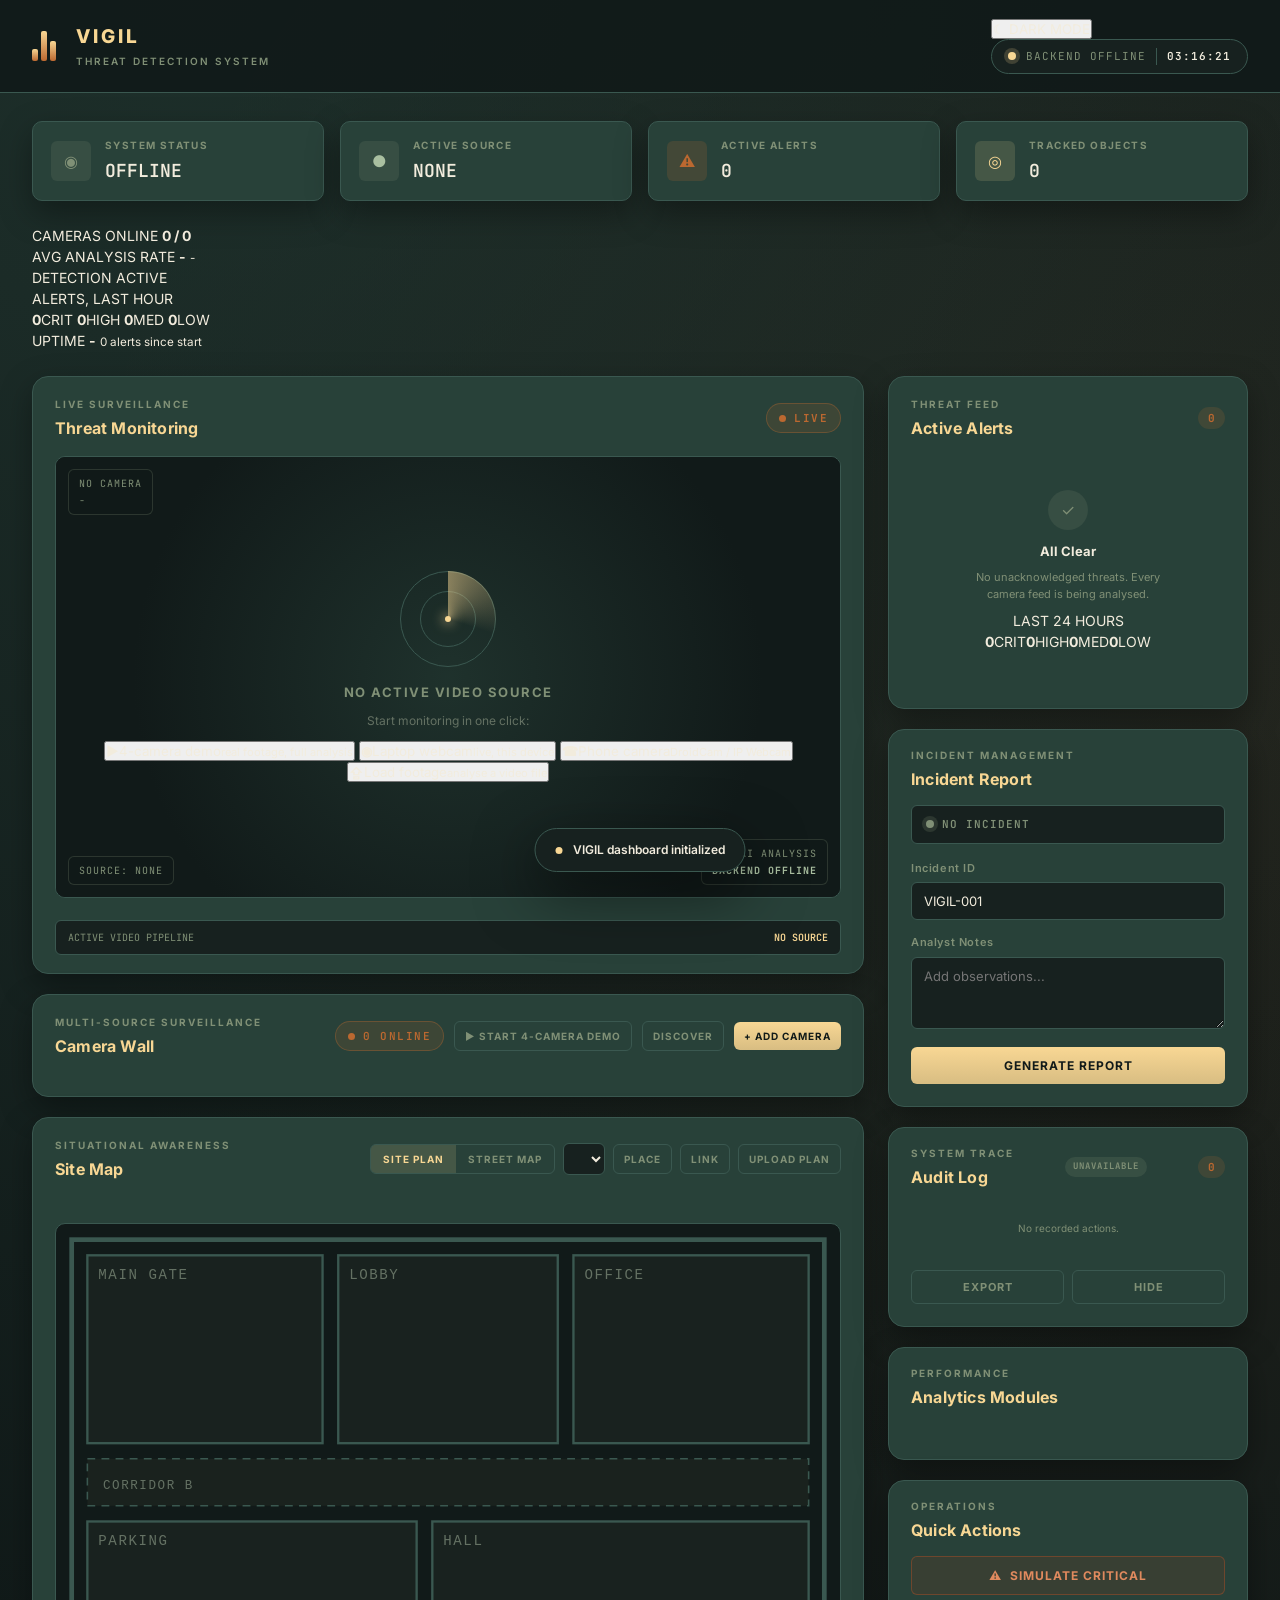
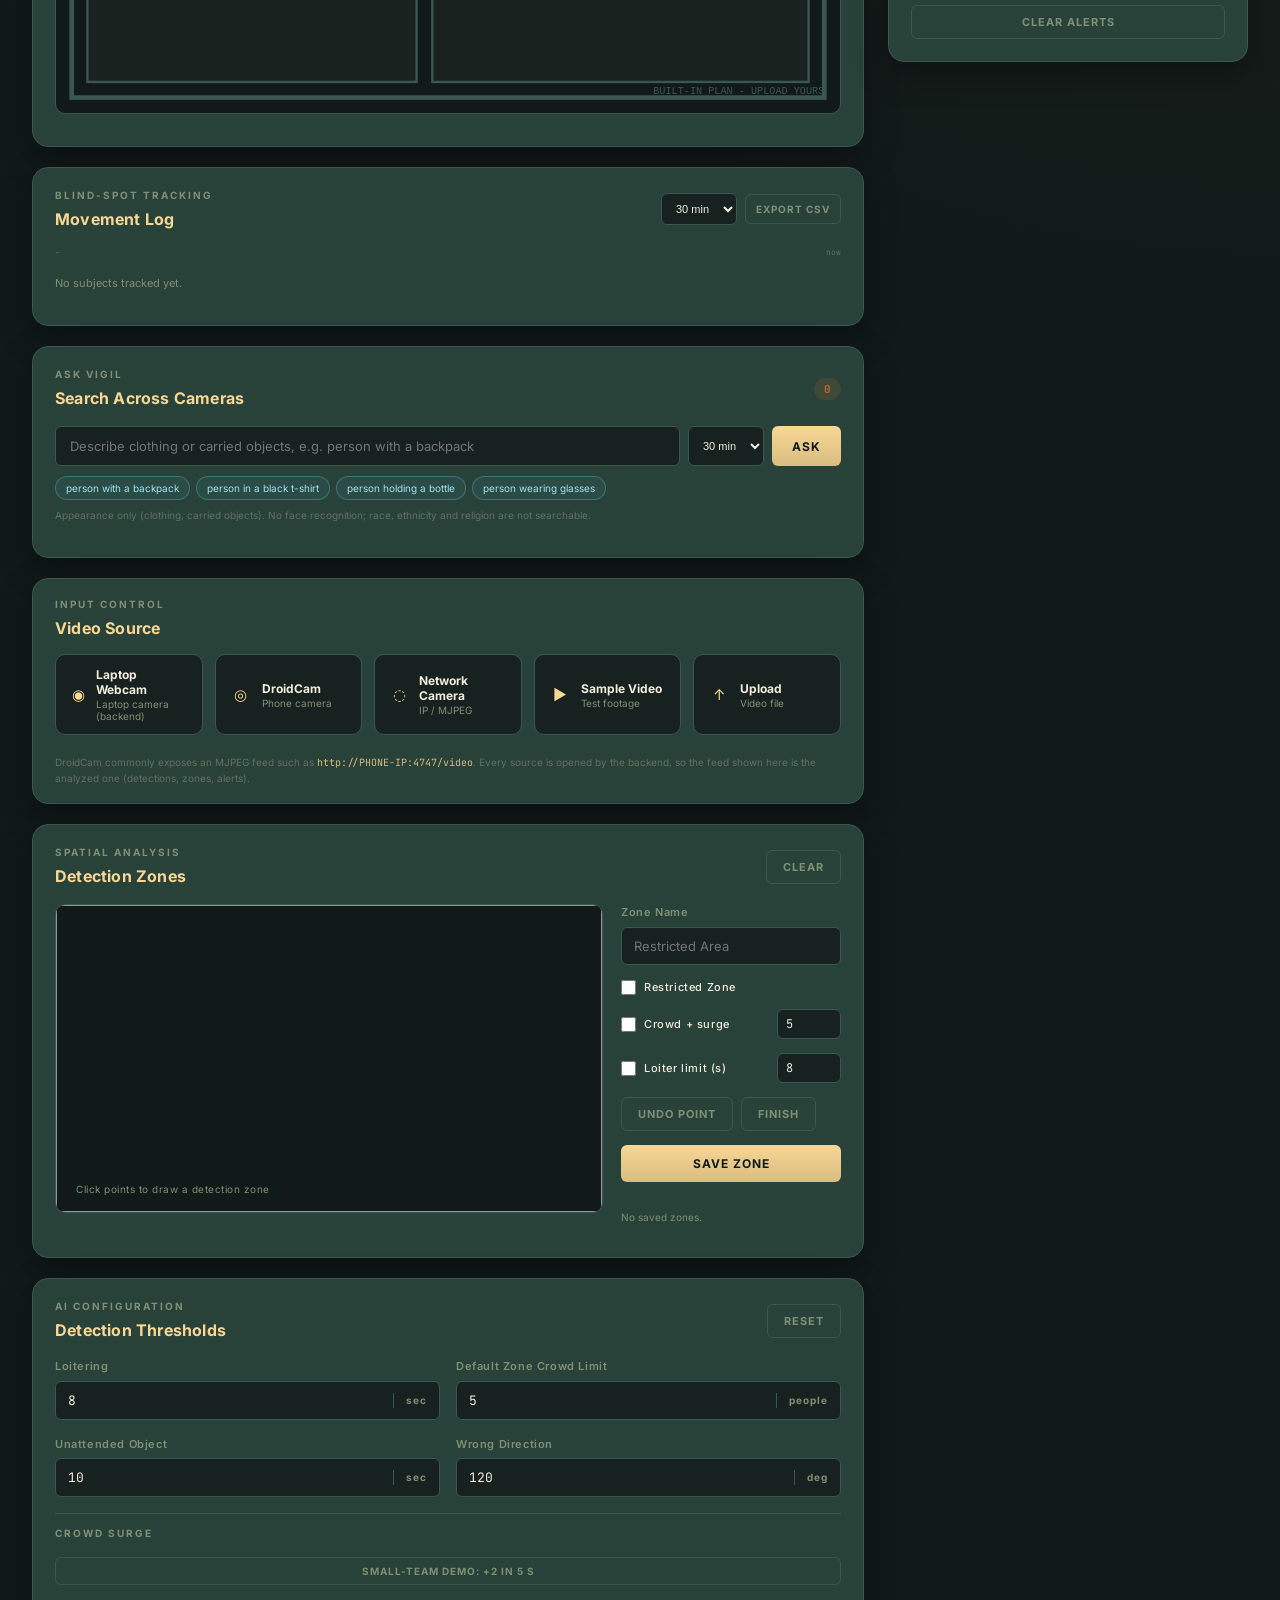
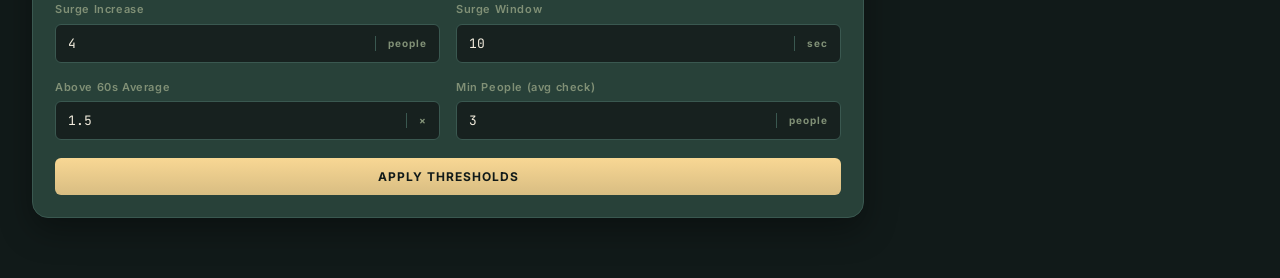
==== commit 932a5802: "Overview strip / all-clear: count alerts by created_at (timestamp is a display string) 'Alerts, last" ====
--- a/frontend/index.html
+++ b/frontend/index.html
@@ -3002,7 +3002,7 @@
 
     if (!shown.length) {
 
-        const day = (lastAlertBatch || []).filter(a => Date.now() / 1000 - a.timestamp <= 86400);
+        const day = (lastAlertBatch || []).filter(a => Date.now() / 1000 - a.created_at <= 86400);
         const n = band => day.filter(a => a.band === band).length;
         alertList.innerHTML = `
             <div class="empty-alerts">
@@ -5874,7 +5874,7 @@
         live.classList.toggle("idle", !online.length);
         live.querySelector(".live-text").textContent = online.length ? "LIVE" : "IDLE";
     }
-    const hour = (alertBatch || []).filter(a => Date.now() / 1000 - a.timestamp <= 3600);
+    const hour = (alertBatch || []).filter(a => Date.now() / 1000 - a.created_at <= 3600);
     const sev = document.querySelectorAll("#opsSev .sev b");
     ["CRITICAL", "HIGH", "MEDIUM", "LOW"].forEach((b, i) => { sev[i].textContent = hour.filter(a => a.band === b).length; });
 }
